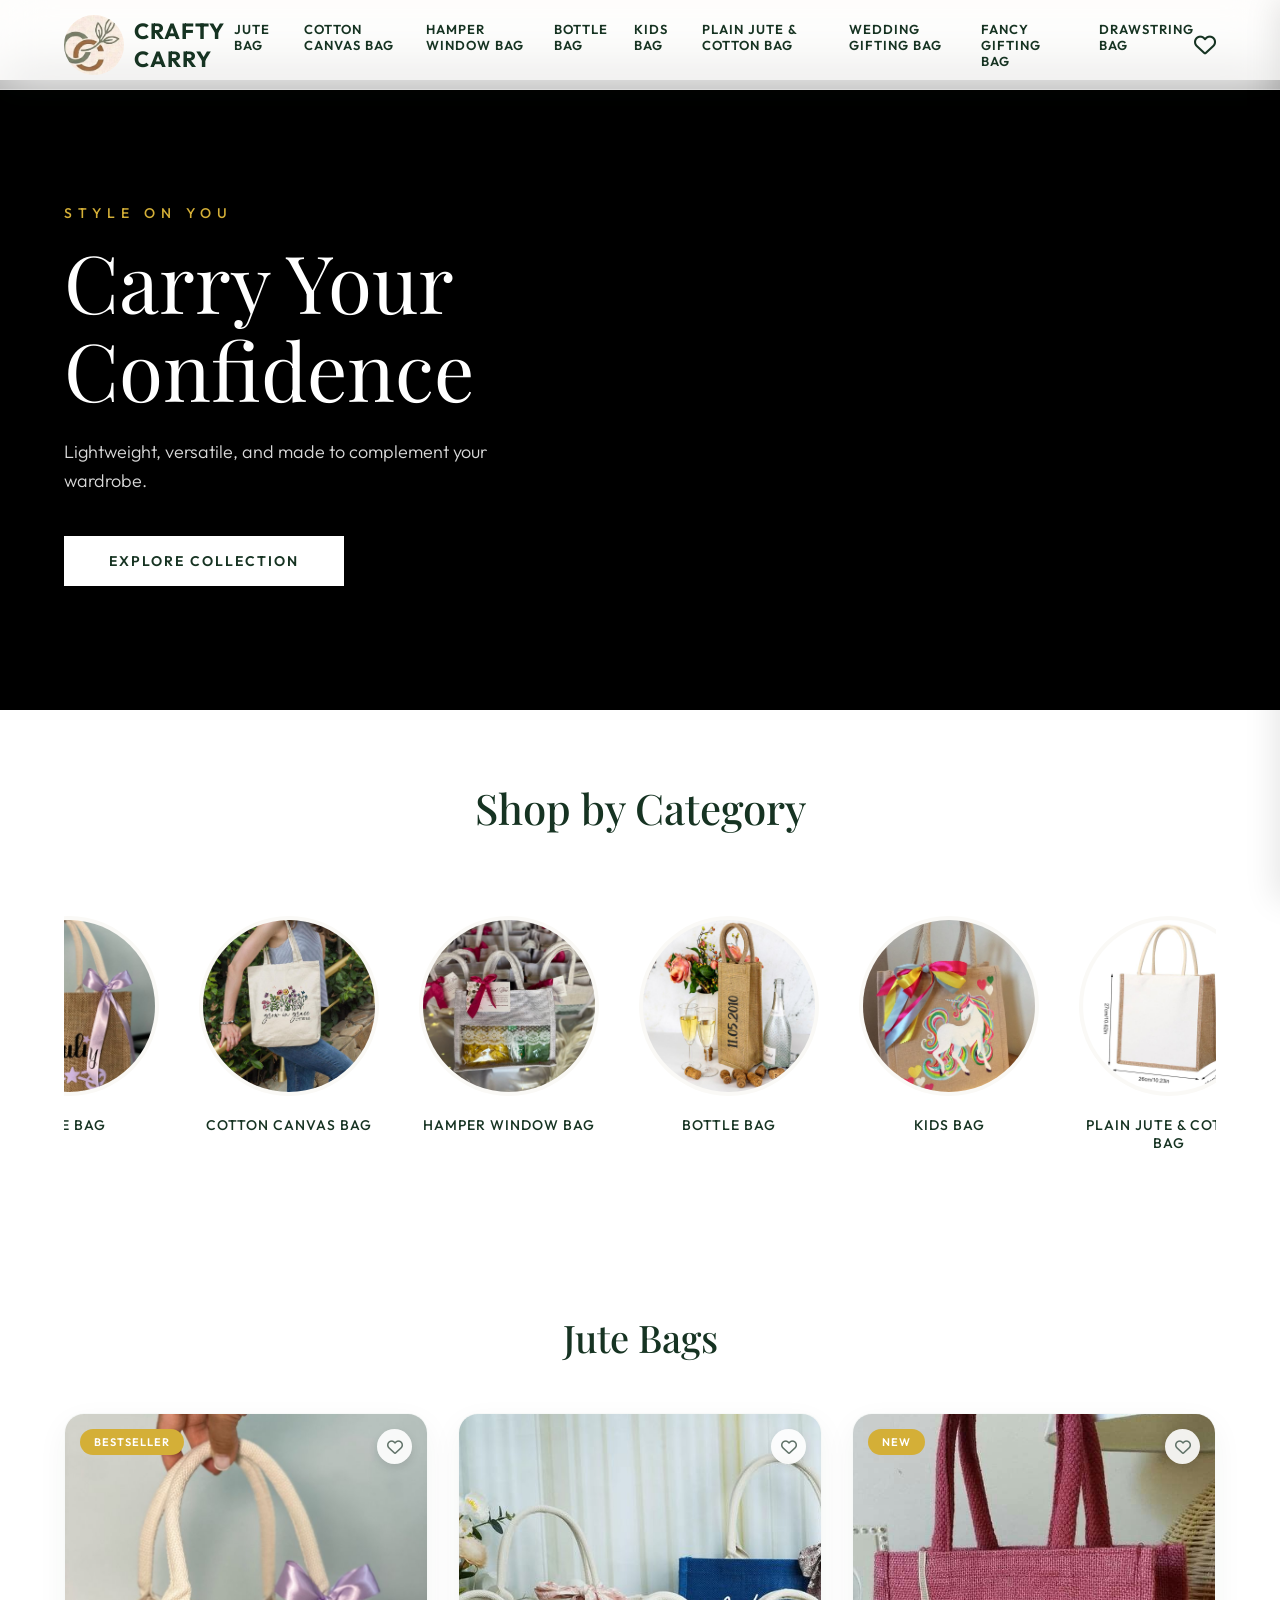
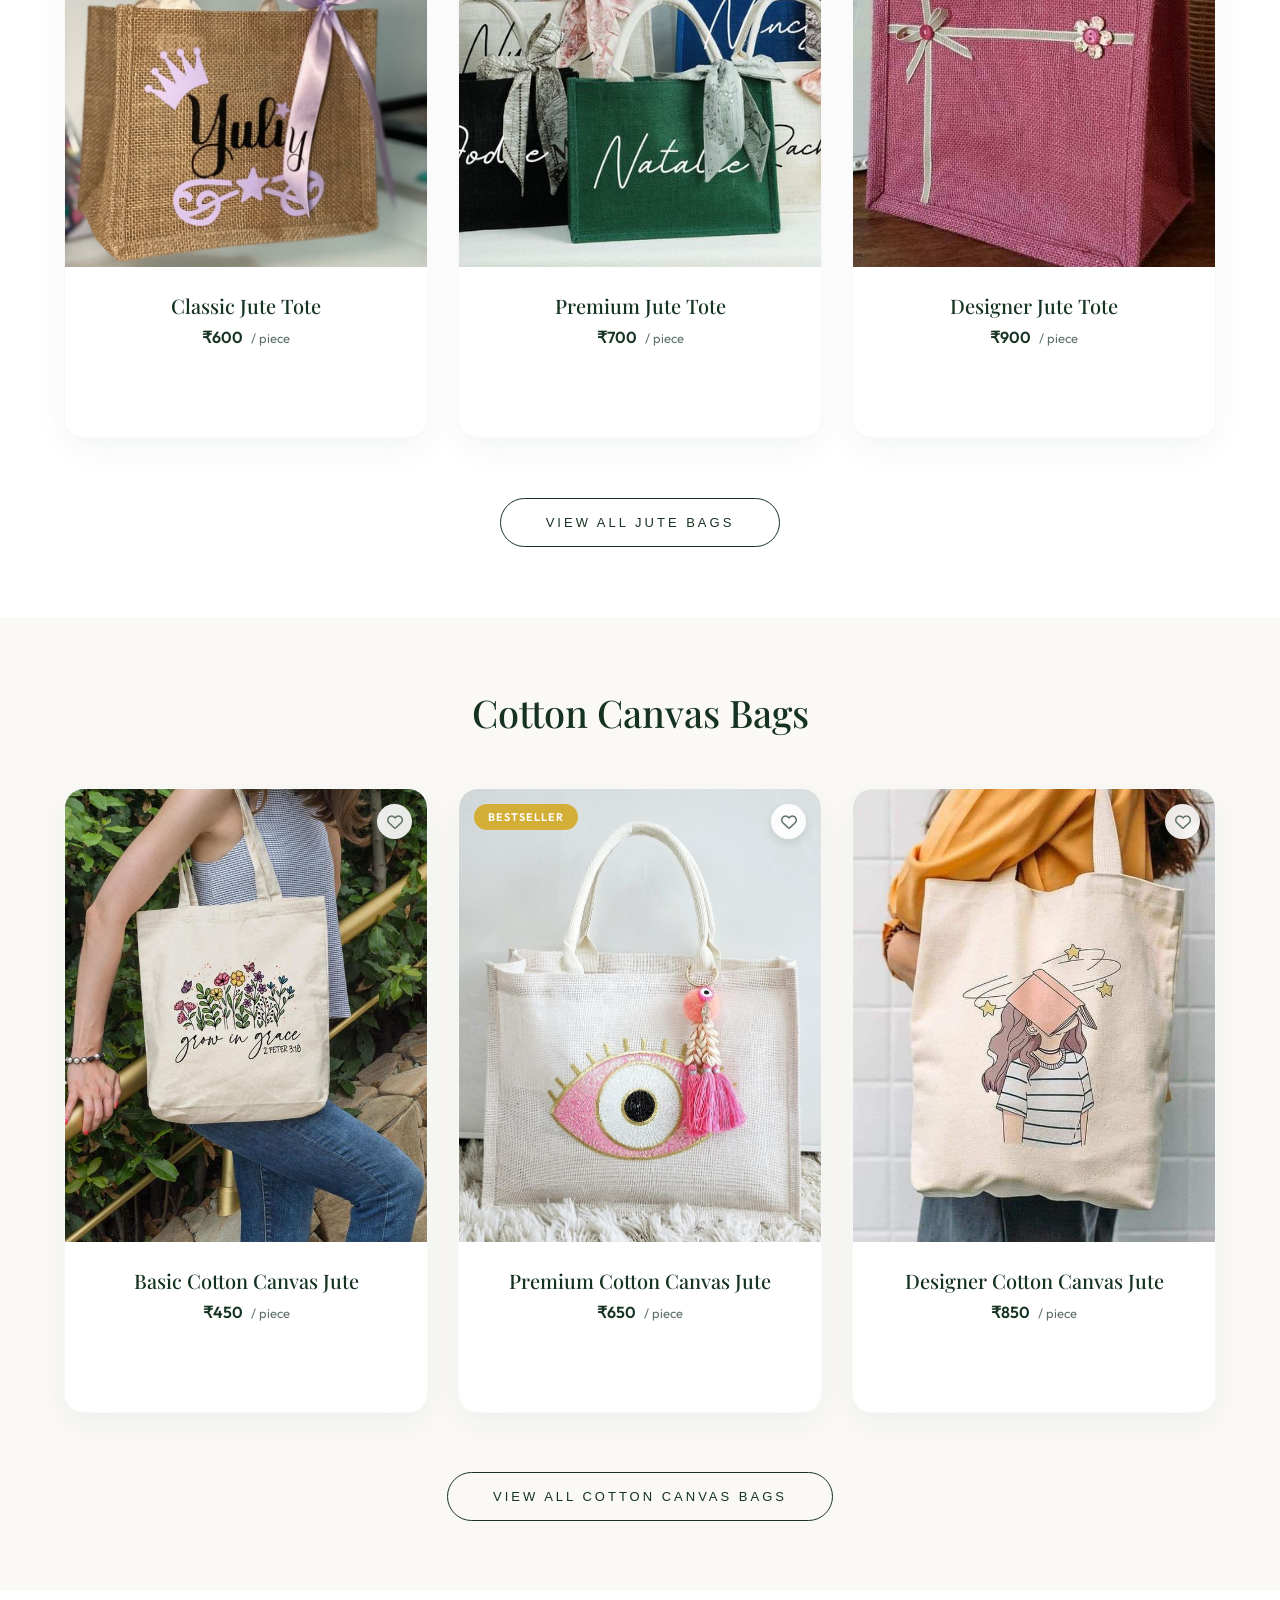
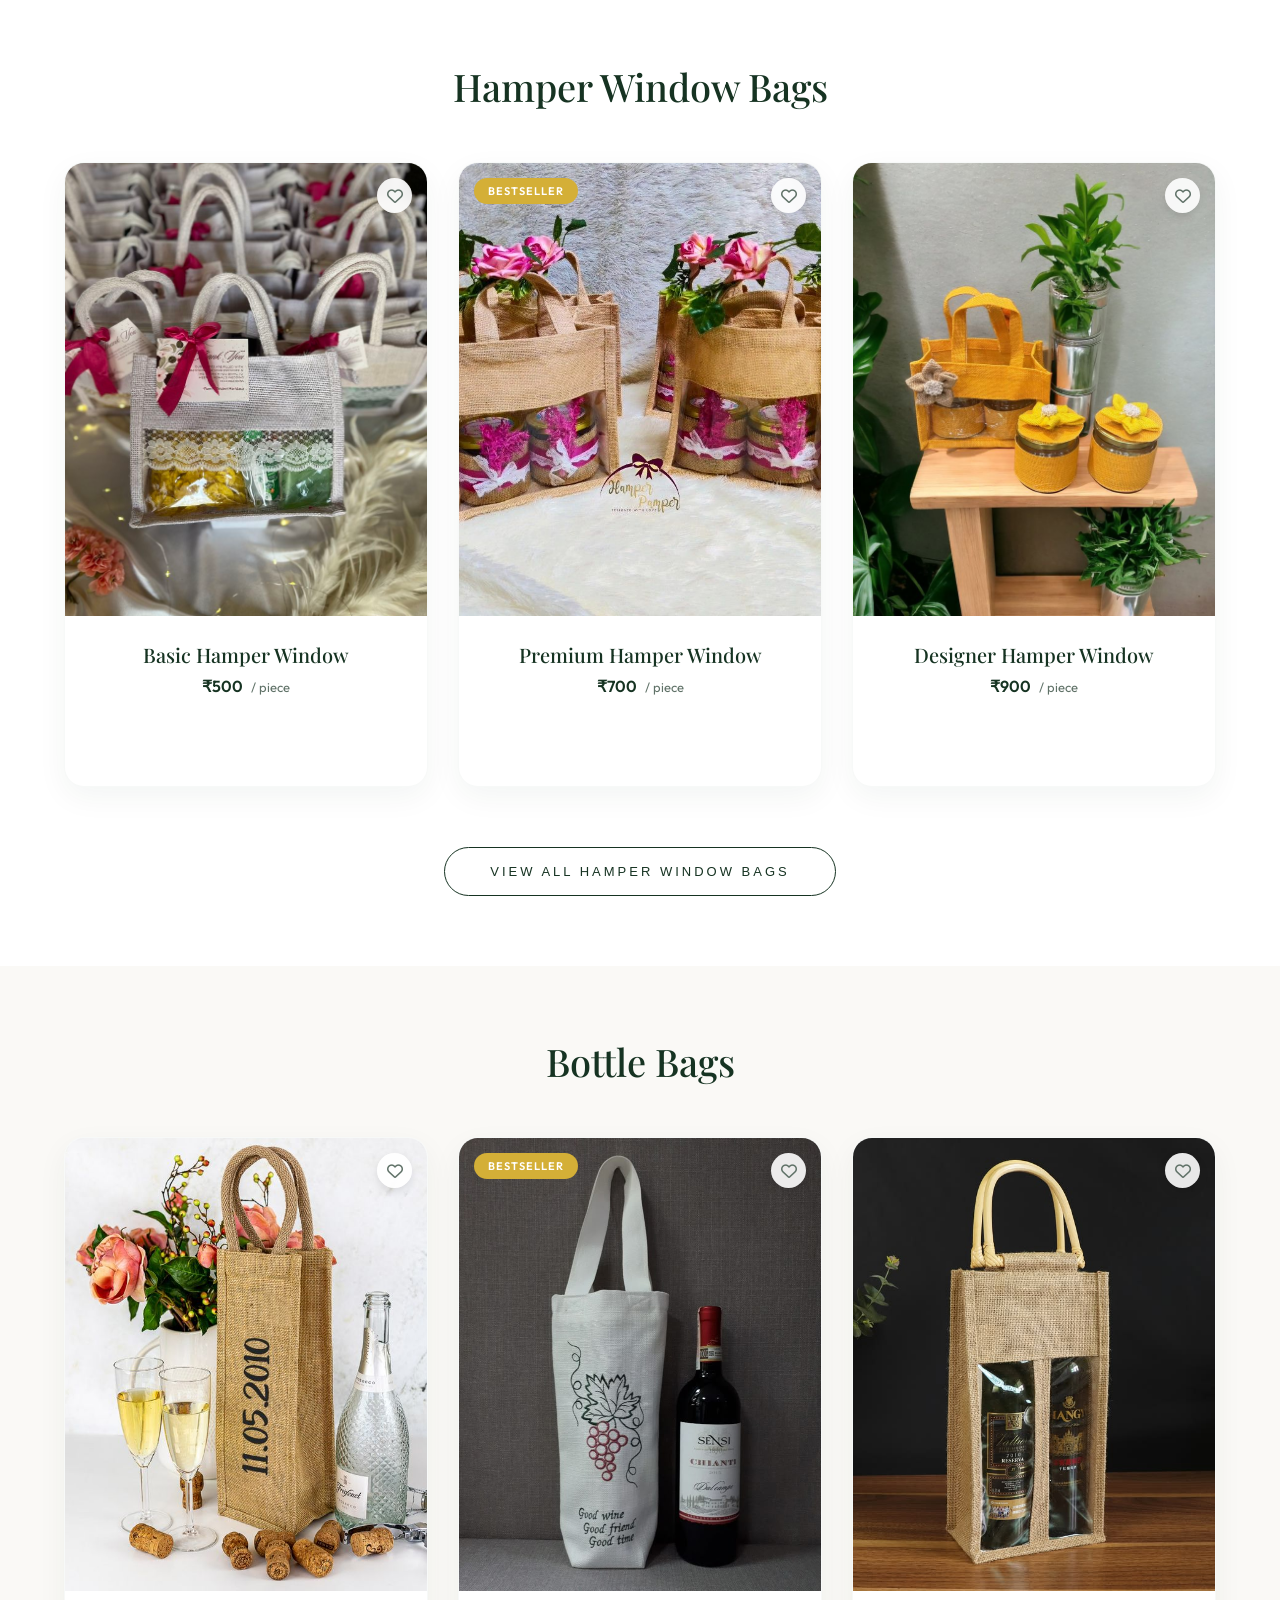
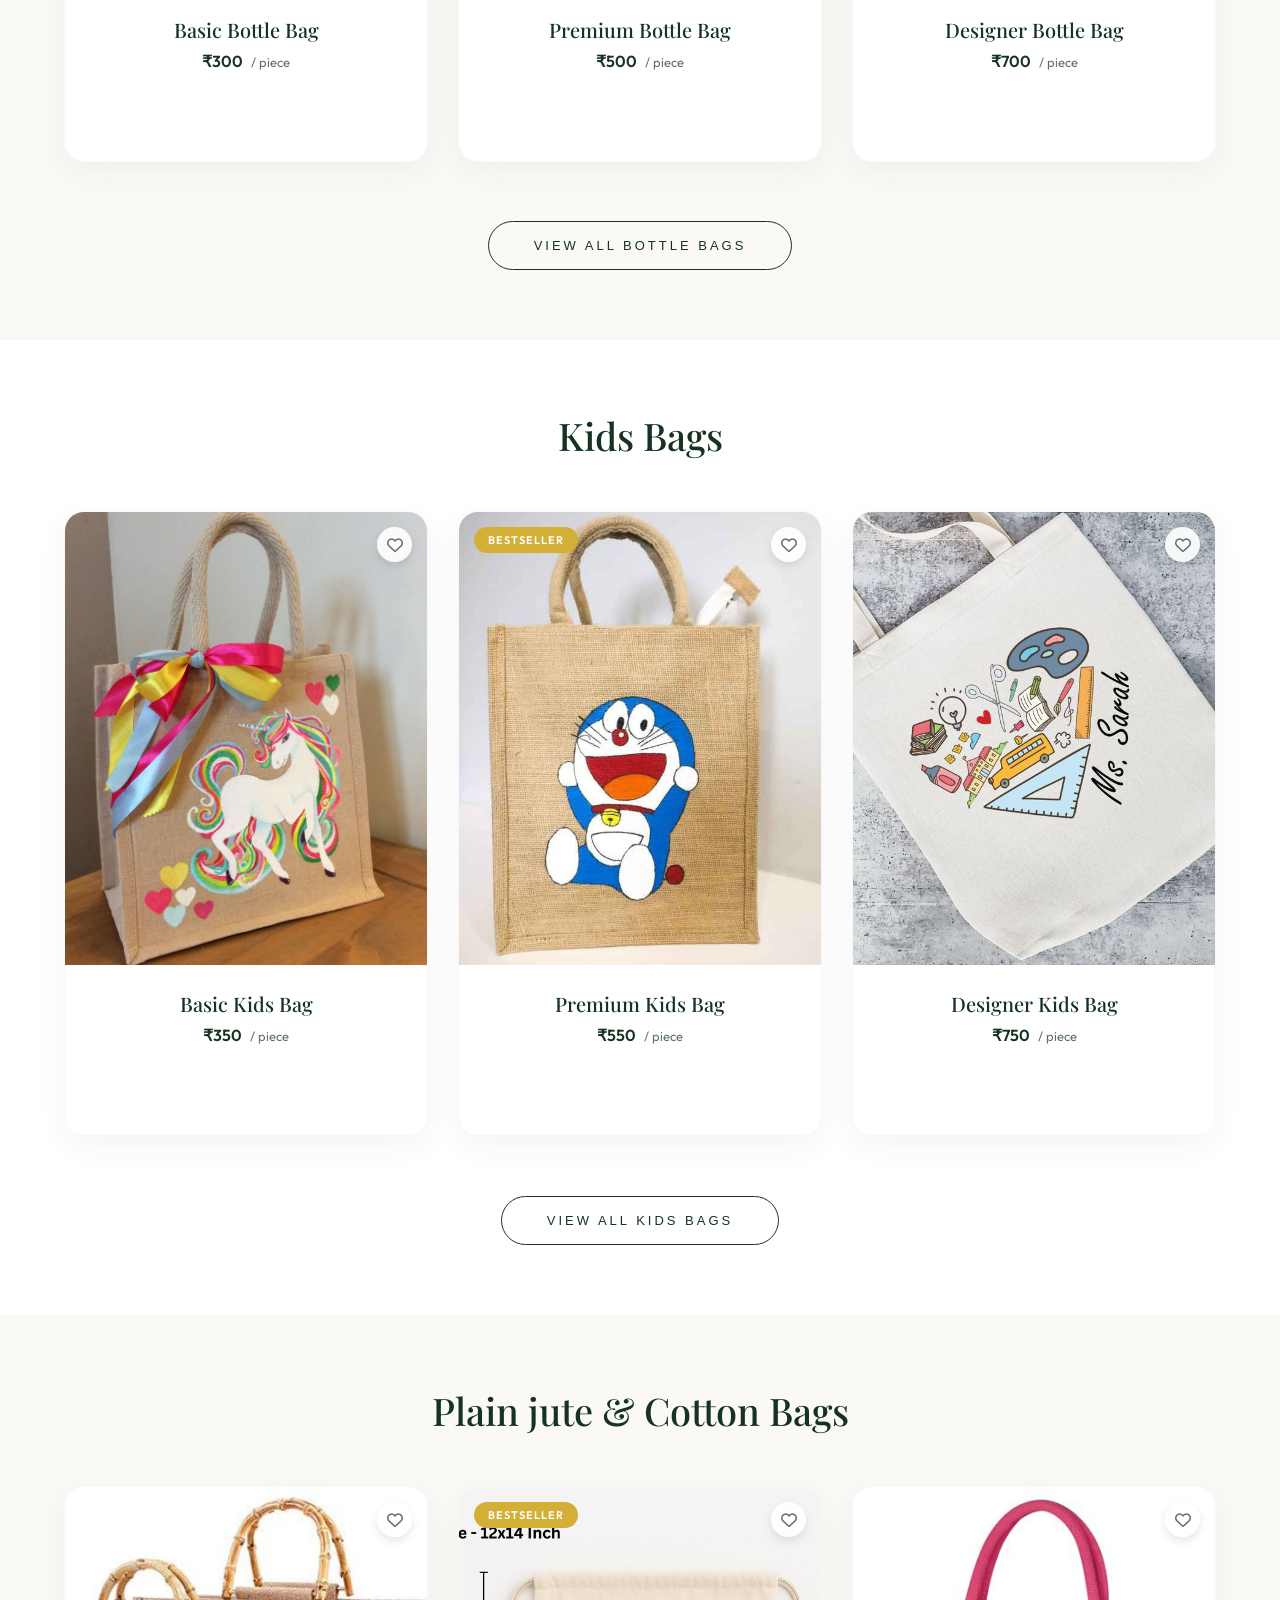
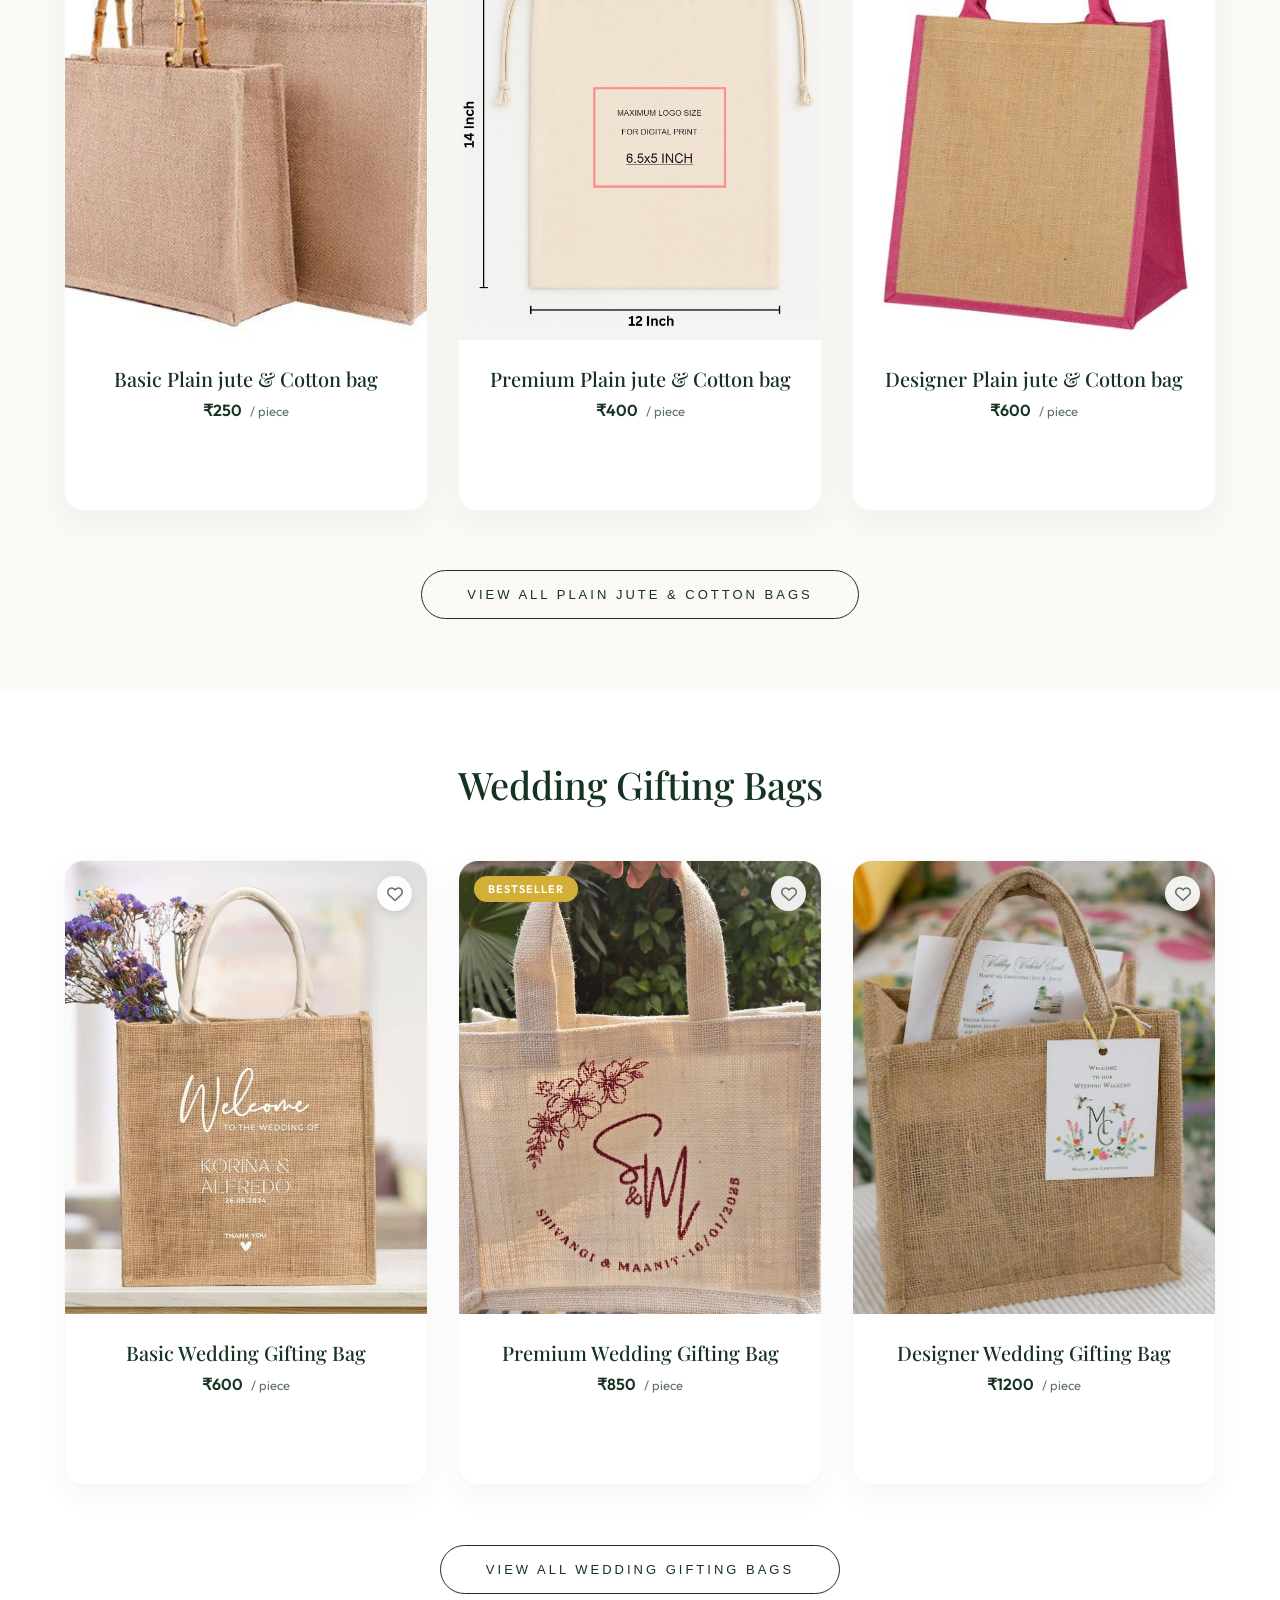
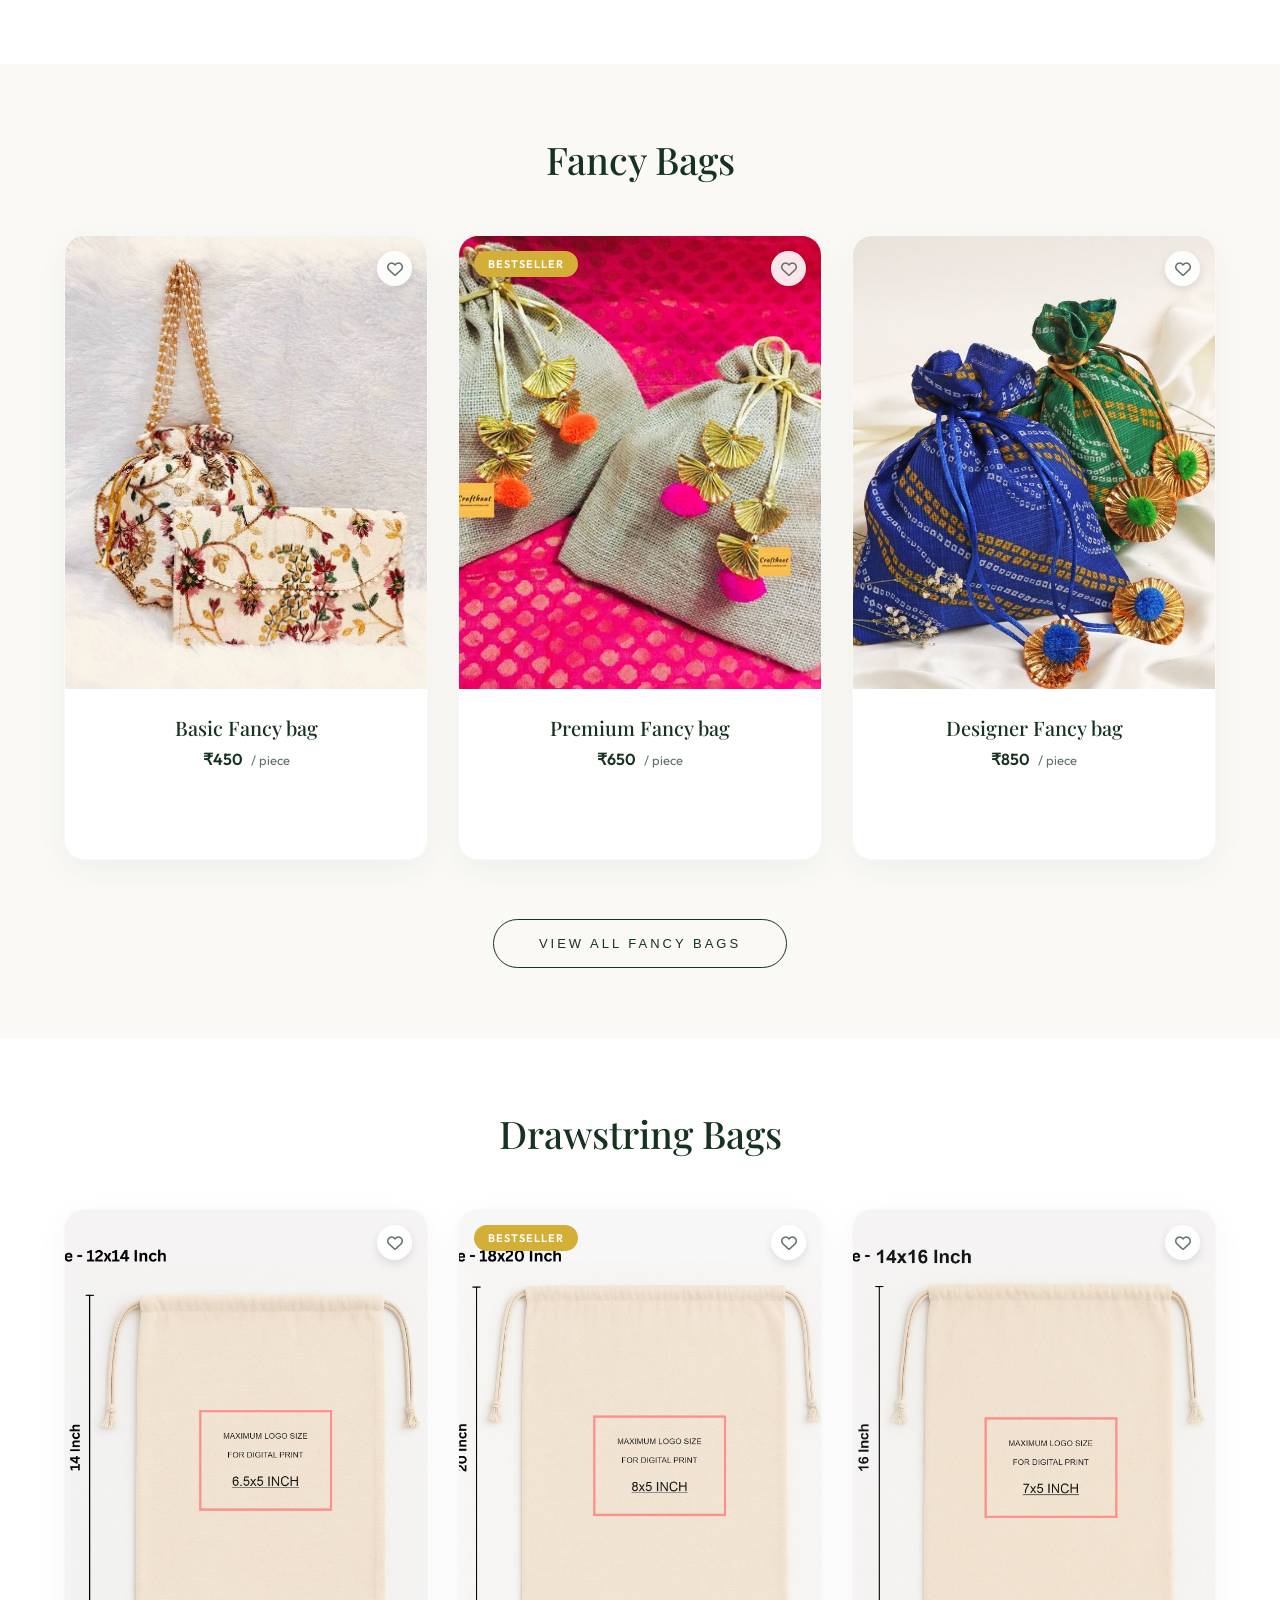
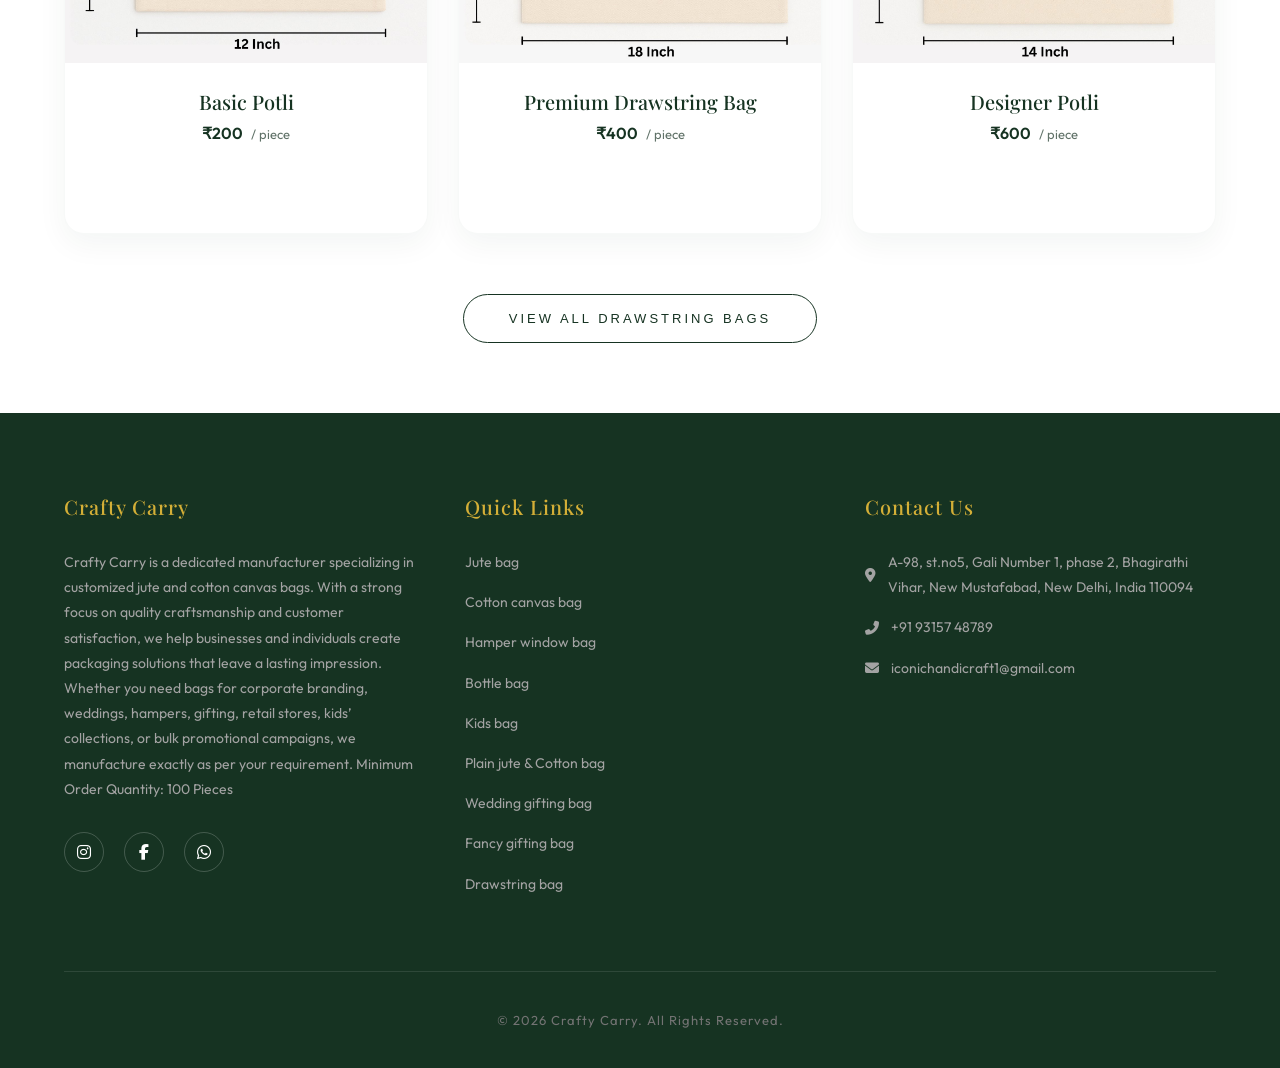
==== Suf/crafty/index.html @ 853dc795 "done12" ====
<!DOCTYPE html>
<html lang="en">
<head>
<meta charset="UTF-8">
<meta name="viewport" content="width=device-width, initial-scale=1.0">
<title>Crafty Carry - Premium Handcrafted Bags</title>
<link rel="stylesheet" href="https://cdnjs.cloudflare.com/ajax/libs/font-awesome/6.4.0/css/all.min.css">
<link rel="stylesheet" href="style.css?v=10">
<style>
/* GUARANTEED MOBILE SLIDER LAYOUT */
@media (max-width: 768px) {
  .category .products {
    display: flex !important;
    flex-direction: row !important;
    overflow-x: auto !important;
    overflow-y: hidden !important;
    scroll-snap-type: x mandatory !important;
    flex-wrap: nowrap !important;
    gap: 15px !important;
    padding-bottom: 20px !important;
  }
  .category .card {
    min-width: 180px !important;
    max-width: 180px !important;
    width: 180px !important;
    scroll-snap-align: start !important;
    flex-shrink: 0 !important;
    display: flex !important;
    flex-direction: column !important;
    background: #fff !important;
    border: 1px solid #e1e8e4 !important;
  }
  .category .card .img-wrapper {
    width: 100% !important;
    height: 180px !important;
    min-height: 180px !important;
    aspect-ratio: 1 / 1 !important;
    overflow: hidden !important;
    background: #f7f9f8 !important;
  }
  .category .card img {
    width: 100% !important;
    height: 100% !important;
    object-fit: cover !important;
    display: block !important;
  }
  .category .card-content {
    padding: 12px 10px !important;
    flex-grow: 1 !important;
    display: flex !important;
    flex-direction: column !important;
    justify-content: space-between !important;
  }
  .category .card h3 {
    font-size: 13px !important;
    line-height: 1.2 !important;
    white-space: nowrap !important;
    overflow: hidden !important;
    text-overflow: ellipsis !important;
    margin-bottom: 8px !important;
    color: #1a3c28 !important;
  }
  .category .card .price {
    font-size: 13px !important;
    margin-bottom: 12px !important;
    color: #1a3c28 !important;
  }
  .category .card button {
    padding: 8px 0 !important;
    font-size: 11px !important;
    background: #f7f9f8 !important;
    color: #1a3c28 !important;
    border: none !important;
    width: 100% !important;
  }
}
</style>
</head>

<body>

<!-- LOADER -->
<div id="loader">
  <h1>Welcome to Crafty Carry</h1>
</div>
<script>
  if (sessionStorage.getItem('loaderSeen')) {
    document.getElementById('loader').style.display = 'none';
  } else {
    sessionStorage.setItem('loaderSeen', 'true');
  }
</script>

<!-- HEADER -->
<header>
  <a href="#" class="logo">
    <img src="logo/lo.png" alt="Crafty Carry Logo"> Crafty Carry
  </a>

  <nav id="nav-menu">
    <a href="#jute-tote">Jute bag</a>
    <a href="#cotton-canvas-jute">Cotton canvas bag</a>
    <a href="#hamper-window">Hamper window bag</a>
    <a href="#bottle-bag">Bottle bag</a>
    <a href="#kids-bag">Kids bag</a>
    <a href="#plain-bag">Plain jute & Cotton bag</a>
    <a href="#wedding-gifting">Wedding gifting bag</a>
    <a href="#birthday-gifting">Fancy gifting bag</a>
    <a href="#potli-drawstring">Drawstring bag</a>
  </nav>

  <div class="header-actions">
    <a class="wishlist-icon-btn" onclick="toggleWishlistDrawer()">
      <i class="far fa-heart"></i>
      <div class="wishlist-badge" id="wishlist-badge">0</div>
    </a>
    <div class="menu-toggle" id="mobile-menu">
      <i class="fas fa-bars"></i>
    </div>
  </div>
</header>

<!-- HERO -->
<section class="hero">
  <video autoplay muted loop playsinline>
    <source src="videos/intro.mp4" type="video/mp4">
  </video>

  <div class="overlay">
    <h2>STYLE ON YOU</h2>
    <h1>Carry Your<br>Confidence</h1>
    <p>Lightweight, versatile, and made to complement your wardrobe.</p>
    <a href="#jute-tote" class="btn-shop">Explore Collection</a>
  </div>
</section>

<!-- COLLECTION SLIDER -->
<section class="collections">
  <h2>Shop by Category</h2>

  <div class="slider-container" id="slider">
        <div class="slide-track" id="track">
      <a href="#jute-tote" class="item-link">
        <div class="item">
          <div class="item-img-wrapper">
            <img src="jute bags/100.jpg" alt="Jute bag" onerror="this.src='images/1.jpg'">
          </div>
          <p>Jute bag</p>
        </div>
      </a>
      
      <a href="#cotton-canvas-jute" class="item-link">
        <div class="item">
          <div class="item-img-wrapper">
            <img src="cotton tote bags/201.jpg" alt="Cotton canvas bag" onerror="this.src='images/1.jpg'">
          </div>
          <p>Cotton canvas bag</p>
        </div>
      </a>

      <a href="#hamper-window" class="item-link">
        <div class="item">
          <div class="item-img-wrapper">
            <img src="window hammer bag/301.jpg" alt="Hamper window bag" onerror="this.src='images/1.jpg'">
          </div>
          <p>Hamper window bag</p>
        </div>
      </a>

      <a href="#bottle-bag" class="item-link">
        <div class="item">
          <div class="item-img-wrapper">
            <img src="bottle bag/401.jpg" alt="Bottle bag" onerror="this.src='images/1.jpg'">
          </div>
          <p>Bottle bag</p>
        </div>
      </a>

      <a href="#kids-bag" class="item-link">
        <div class="item">
          <div class="item-img-wrapper">
            <img src="kids bag/501.jpg" alt="Kids bag" onerror="this.src='images/1.jpg'">
          </div>
          <p>Kids bag</p>
        </div>
      </a>

      <a href="#plain-bag" class="item-link">
        <div class="item">
          <div class="item-img-wrapper">
            <img src="plain bag/601.jpg" alt="Plain jute & Cotton bag" onerror="this.src='images/1.jpg'">
          </div>
          <p>Plain jute & Cotton bag</p>
        </div>
      </a>

      <a href="#wedding-gifting" class="item-link">
        <div class="item">
          <div class="item-img-wrapper">
            <img src="wedding bag/701.jpg" alt="Wedding gifting bag" onerror="this.src='images/1.jpg'">
          </div>
          <p>Wedding gifting bag</p>
        </div>
      </a>

      <a href="#birthday-gifting" class="item-link">
        <div class="item">
          <div class="item-img-wrapper">
            <img src="birthday gifting/801.jpg" alt="Fancy gifting bag" onerror="this.src='images/1.jpg'">
          </div>
          <p>Fancy gifting bag</p>
        </div>
      </a>

      <a href="#potli-drawstring" class="item-link">
        <div class="item">
          <div class="item-img-wrapper">
            <img src="Potli and drawstring bag/901.jpg" alt="Drawstring bag" onerror="this.src='images/1.jpg'">
          </div>
          <p>Drawstring bag</p>
        </div>
      </a>
    </div>
  </div>
</section>

<!-- JUTE TOTE -->
<section id="jute-tote" class="category">
  <h2>Jute Bags</h2>
  <div class="products">
    <div class="card" onclick="openProduct('Classic Jute Tote', 'jute bags/100.jpg', '600')">
      <div class="card-badge">Bestseller</div>
      <div class="img-wrapper">
        <img src="jute bags/100.jpg" alt="Classic Jute Tote" onerror="this.src='images/1.jpg'">
      </div>
      <div class="card-content">
        <h3>Classic Jute Tote</h3>
        <p class="price">₹600 <span>/ piece</span></p>
        <button>View Details</button>
      </div>
    </div>
    <div class="card" onclick="openProduct('Premium Jute Tote', 'jute bags/101.jpg', '700')">
      <div class="img-wrapper">
        <img src="jute bags/101.jpg" alt="Premium Jute Tote" onerror="this.src='images/1.jpg'">
      </div>
      <div class="card-content">
        <h3>Premium Jute Tote</h3>
        <p class="price">₹700 <span>/ piece</span></p>
        <button>View Details</button>
      </div>
    </div>
    <div class="card" onclick="openProduct('Designer Jute Tote', 'jute bags/102.jpg', '900')">
      <div class="card-badge">New</div>
      <div class="img-wrapper">
        <img src="jute bags/102.jpg" alt="Designer Jute Tote" onerror="this.src='images/1.jpg'">
      </div>
      <div class="card-content">
        <h3>Designer Jute Tote</h3>
        <p class="price">₹900 <span>/ piece</span></p>
        <button>View Details</button>
      </div>
    </div>
  </div>
  <div class="view-all">
    <button onclick="viewAll('juteTote')">VIEW ALL JUTE BAGS</button>
  </div>
</section>

<!-- COTTON CANVAS JUTE -->
<section id="cotton-canvas-jute" class="category">
  <h2>Cotton Canvas Bags</h2>
  <div class="products">
    <div class="card" onclick="openProduct('Basic Cotton Canvas Jute', 'cotton tote bags/201.jpg', '450')">
      <div class="img-wrapper">
        <img src="cotton tote bags/201.jpg" alt="Basic Cotton Canvas Jute" onerror="this.src='images/1.jpg'">
      </div>
      <div class="card-content">
        <h3>Basic Cotton Canvas Jute</h3>
        <p class="price">₹450 <span>/ piece</span></p>
        <button>View Details</button>
      </div>
    </div>
    <div class="card" onclick="openProduct('Premium Cotton Canvas Jute', 'cotton tote bags/202.jpg', '650')">
      <div class="card-badge">Bestseller</div>
      <div class="img-wrapper">
        <img src="cotton tote bags/202.jpg" alt="Premium Cotton Canvas Jute" onerror="this.src='cotton tote bags/201.jpg'">
      </div>
      <div class="card-content">
        <h3>Premium Cotton Canvas Jute</h3>
        <p class="price">₹650 <span>/ piece</span></p>
        <button>View Details</button>
      </div>
    </div>
    <div class="card" onclick="openProduct('Designer Cotton Canvas Jute', 'cotton tote bags/203.jpg', '850')">
      <div class="img-wrapper">
        <img src="cotton tote bags/203.jpg" alt="Designer Cotton Canvas Jute" onerror="this.src='images/1.jpg'">
      </div>
      <div class="card-content">
        <h3>Designer Cotton Canvas Jute</h3>
        <p class="price">₹850 <span>/ piece</span></p>
        <button>View Details</button>
      </div>
    </div>
  </div>
  <div class="view-all">
    <button onclick="viewAll('cottonCanvasJute')">VIEW ALL COTTON CANVAS BAGS</button>
  </div>
</section>

<!-- HAMPER WINDOW -->
<section id="hamper-window" class="category">
  <h2>Hamper Window Bags</h2>
  <div class="products">
    <div class="card" onclick="openProduct('Basic Hamper Window', 'window hammer bag/301.jpg', '500')">
      <div class="img-wrapper">
        <img src="window hammer bag/301.jpg"Basic Hamper Window" onerror="this.src='images/1.jpg'">
      </div>
      <div class="card-content">
        <h3>Basic Hamper Window</h3>
        <p class="price">₹500 <span>/ piece</span></p>
        <button>View Details</button>
      </div>
    </div>
    <div class="card" onclick="openProduct('Premium Hamper Window', 'window hammer bag/302.jpg', '700')">
      <div class="card-badge">Bestseller</div>
      <div class="img-wrapper">
        <img src="window hammer bag/302.jpg" alt="Premium Hamper Window" onerror="this.src='images/1.jpg'">
      </div>
      <div class="card-content">
        <h3>Premium Hamper Window</h3>
        <p class="price">₹700 <span>/ piece</span></p>
        <button>View Details</button>
      </div>
    </div>
    <div class="card" onclick="openProduct('Designer Hamper Window', 'window hammer bag/303.jpg', '900')">
      <div class="img-wrapper">
        <img src="window hammer bag/303.jpg"alt="Designer Hamper Window" onerror="this.src='images/1.jpg'">
      </div>
      <div class="card-content">
        <h3>Designer Hamper Window</h3>
        <p class="price">₹900 <span>/ piece</span></p>
        <button>View Details</button>
      </div>
    </div>
  </div>
  <div class="view-all">
    <button onclick="viewAll('hamperWindow')">VIEW ALL HAMPER WINDOW BAGS</button>
  </div>
</section>

<!-- BOTTLE BAG -->
<section id="bottle-bag" class="category">
  <h2>Bottle Bags</h2>
  <div class="products">
    <div class="card" onclick="openProduct('Basic Bottle Bag', 'bottle bag/401.jpg', '300')">
      <div class="img-wrapper">
        <img src="bottle bag/401.jpg" alt="Basic Bottle Bag" onerror="this.src='images/1.jpg'">
      </div>
      <div class="card-content">
        <h3>Basic Bottle Bag</h3>
        <p class="price">₹300 <span>/ piece</span></p>
        <button>View Details</button>
      </div>
    </div>
    <div class="card" onclick="openProduct('Premium Bottle Bag', 'bottle bag/402.jpg', '500')">
      <div class="card-badge">Bestseller</div>
      <div class="img-wrapper">
        <img src="bottle bag/402.jpg" alt="Premium Bottle Bag" onerror="this.src='images/1.jpg'">
      </div>
      <div class="card-content">
        <h3>Premium Bottle Bag</h3>
        <p class="price">₹500 <span>/ piece</span></p>
        <button>View Details</button>
      </div>
    </div>
    <div class="card" onclick="openProduct('Designer Bottle Bag', 'bottle bag/403.jpg', '700')">
      <div class="img-wrapper">
        <img src="bottle bag/403.jpg" alt="Designer Bottle Bag" onerror="this.src='images/1.jpg'">
      </div>
      <div class="card-content">
        <h3>Designer Bottle Bag</h3>
        <p class="price">₹700 <span>/ piece</span></p>
        <button>View Details</button>
      </div>
    </div>
  </div>
  <div class="view-all">
    <button onclick="viewAll('bottleBag')">VIEW ALL BOTTLE BAGS</button>
  </div>
</section>

<!-- KIDS BAG -->
<section id="kids-bag" class="category">
  <h2>Kids Bags</h2>
  <div class="products">
    <div class="card" onclick="openProduct('Basic Kids Bag', 'kids bag/501.jpg', '350')">
      <div class="img-wrapper">
        <img src="kids bag/501.jpg" alt="Basic Kids Bag" onerror="this.src='images/1.jpg'">
      </div>
      <div class="card-content">
        <h3>Basic Kids Bag</h3>
        <p class="price">₹350 <span>/ piece</span></p>
        <button>View Details</button>
      </div>
    </div>
    <div class="card" onclick="openProduct('Premium Kids Bag', 'kids bag/502.jpg', '550')">
      <div class="card-badge">Bestseller</div>
      <div class="img-wrapper">
        <img src="kids bag/502.jpg" alt="Premium Kids Bag" onerror="this.src='images/1.jpg'">
      </div>
      <div class="card-content">
        <h3>Premium Kids Bag</h3>
        <p class="price">₹550 <span>/ piece</span></p>
        <button>View Details</button>
      </div>
    </div>
    <div class="card" onclick="openProduct('Designer Kids Bag', 'kids bag/503.jpg', '750')">
      <div class="img-wrapper">
        <img src="kids bag/503.jpg" alt="Designer Kids Bag" onerror="this.src='images/1.jpg'">
      </div>
      <div class="card-content">
        <h3>Designer Kids Bag</h3>
        <p class="price">₹750 <span>/ piece</span></p>
        <button>View Details</button>
      </div>
    </div>
  </div>
  <div class="view-all">
    <button onclick="viewAll('kidsBag')">VIEW ALL KIDS BAGS</button>
  </div>
</section>

<!-- PLAIN BAG -->
<section id="plain-bag" class="category">
  <h2>Plain jute & Cotton Bags</h2>
  <div class="products">
    <div class="card" onclick="openProduct('Basic Plain jute & Cotton bag', 'Plain jute & Cotton bag/606.jpg', '250')">
      <div class="img-wrapper">
        <img src="plain bag/606.jpg" alt="Basic Plain jute & Cotton bag" onerror="this.src='images/1.jpg'">
      </div>
      <div class="card-content">
        <h3>Basic Plain jute & Cotton bag</h3>
        <p class="price">₹250 <span>/ piece</span></p>
        <button>View Details</button>
      </div>
    </div>
    <div class="card" onclick="openProduct('Premium Plain jute & Cotton bag', 'Potli and drawstring bag/901.jpg', '400')">
      <div class="card-badge">Bestseller</div>
      <div class="img-wrapper">
        <img src="Potli and drawstring bag/901.jpg" alt="Premium Plain jute & Cotton bag" onerror="this.src='images/1.jpg'">
      </div>
      <div class="card-content">
        <h3>Premium Plain jute & Cotton bag</h3>
        <p class="price">₹400 <span>/ piece</span></p>
        <button>View Details</button>
      </div>
    </div>
    <div class="card" onclick="openProduct('Designer Plain jute & Cotton bag', 'Plain jute & Cotton bag/603.jpg', '600')">
      <div class="img-wrapper">
        <img src="plain bag/603.jpg" alt="Designer Plain jute & Cotton bag" onerror="this.src='images/1.jpg'">
      </div>
      <div class="card-content">
        <h3>Designer Plain jute & Cotton bag</h3>
        <p class="price">₹600 <span>/ piece</span></p>
        <button>View Details</button>
      </div>
    </div>
  </div>
  <div class="view-all">
    <button onclick="viewAll('plainBag')">VIEW ALL PLAIN JUTE & COTTON BAGS</button>
  </div>
</section>

<!-- WEDDING GIFTING BAG -->
<section id="wedding-gifting" class="category">
  <h2>Wedding Gifting Bags</h2>
  <div class="products">
    <div class="card" onclick="openProduct('Basic Wedding Gifting Bag', 'wedding gift/701.jpg', '600')">
      <div class="img-wrapper">
        <img src="wedding bag/701.jpg" alt="Basic Wedding Gifting Bag" onerror="this.src='images/1.jpg'">
      </div>
      <div class="card-content">
        <h3>Basic Wedding Gifting Bag</h3>
        <p class="price">₹600 <span>/ piece</span></p>
        <button>View Details</button>
      </div>
    </div>
    <div class="card" onclick="openProduct('Premium Wedding Gifting Bag', 'wedding bag/702.jpg', '850')">
      <div class="card-badge">Bestseller</div>
      <div class="img-wrapper">
        <img src="wedding bag/702.jpg" alt="Premium Wedding Gifting Bag" onerror="this.src='images/1.jpg'">
      </div>
      <div class="card-content">
        <h3>Premium Wedding Gifting Bag</h3>
        <p class="price">₹850 <span>/ piece</span></p>
        <button>View Details</button>
      </div>
    </div>
    <div class="card" onclick="openProduct('Designer Wedding Gifting Bag', 'wedding bag/703.jpg', '1200')">
      <div class="img-wrapper">
        <img src="wedding bag/703.jpg" alt="Designer Wedding Gifting Bag" onerror="this.src='images/1.jpg'">
      </div>
      <div class="card-content">
        <h3>Designer Wedding Gifting Bag</h3>
        <p class="price">₹1200 <span>/ piece</span></p>
        <button>View Details</button>
      </div>
    </div>
  </div>
  <div class="view-all">
    <button onclick="viewAll('weddingGifting')">VIEW ALL WEDDING GIFTING BAGS</button>
  </div>
</section>

<!-- BIRTHDAY GIFTING BAG -->
<section id="birthday-gifting" class="category">
  <h2>Fancy Bags</h2>
  <div class="products">
    <div class="card" onclick="openProduct('Basic Fancy gifting bag', 'birthday gifting/801.jpg', '450')">
      <div class="img-wrapper">
        <img src="birthday gifting/801.jpg" alt="Basic Fancy bag" onerror="this.src='images/1.jpg'">
      </div>
      <div class="card-content">
        <h3>Basic Fancy bag</h3>
        <p class="price">₹450 <span>/ piece</span></p>
        <button>View Details</button>
      </div>
    </div>
    <div class="card" onclick="openProduct('Premium Fancy gifting bag', 'birthday gifting/802.jpg', '650')">
      <div class="card-badge">Bestseller</div>
      <div class="img-wrapper">
        <img src="birthday gifting/802.jpg" alt="Premium Fancy bag" onerror="this.src='images/1.jpg'">
      </div>
      <div class="card-content">
        <h3>Premium Fancy bag</h3>
        <p class="price">₹650 <span>/ piece</span></p>
        <button>View Details</button>
      </div>
    </div>
    <div class="card" onclick="openProduct('Designer Fancy gifting bag', 'birthday gifting/803.jpg', '850')">
      <div class="img-wrapper">
        <img src="birthday gifting/803.jpg" alt="Designer Fancy bag" onerror="this.src='images/1.jpg'">
      </div>
      <div class="card-content">
        <h3>Designer Fancy bag</h3>
        <p class="price">₹850 <span>/ piece</span></p>
        <button>View Details</button>
      </div>
    </div>
  </div>
  <div class="view-all">
    <button onclick="viewAll('birthdayGifting')">VIEW ALL FANCY BAGS</button>
  </div>
</section>

<!-- POTLI AND DRAWSTRING BAG -->
<section id="potli-drawstring" class="category">
  <h2>Drawstring Bags</h2>
  <div class="products">
    <div class="card" onclick="openProduct('Basic Potli', 'Potli and drawstring bag/901.jpg', '200')">
      <div class="img-wrapper">
        <img src="Potli and drawstring bag/901.jpg" alt="Basic Potli" onerror="this.src='images/1.jpg'">
      </div>
      <div class="card-content">
        <h3>Basic Potli</h3>
        <p class="price">₹200 <span>/ piece</span></p>
        <button>View Details</button>
      </div>
    </div>
    <div class="card" onclick="openProduct('Premium Drawstring Bag', 'Potli and drawstring bag/902.jpg', '400')">
      <div class="card-badge">Bestseller</div>
      <div class="img-wrapper">
        <img src="Potli and drawstring bag/902.jpg" alt="Premium Drawstring Bag" onerror="this.src='images/1.jpg'">
      </div>
      <div class="card-content">
        <h3>Premium Drawstring Bag</h3>
        <p class="price">₹400 <span>/ piece</span></p>
        <button>View Details</button>
      </div>
    </div>
    <div class="card" onclick="openProduct('Designer Potli', 'Potli and drawstring bag/903.jpg', '600')">
      <div class="img-wrapper">
        <img src="Potli and drawstring bag/903.jpg" alt="Designer Potli" onerror="this.src='images/1.jpg'">
      </div>
      <div class="card-content">
        <h3>Designer Potli</h3>
        <p class="price">₹600 <span>/ piece</span></p>
        <button>View Details</button>
      </div>
    </div>
  </div>
  <div class="view-all">
    <button onclick="viewAll('potliDrawstring')">VIEW ALL DRAWSTRING BAGS</button>
  </div>
</section>



<!-- FOOTER -->
<footer>
  <div class="footer-content">
    <div class="footer-col">
      <h4>Crafty Carry</h4>
      <p>Crafty Carry is a dedicated manufacturer specializing in customized jute and cotton canvas bags. With a strong focus on quality craftsmanship and customer satisfaction, we help businesses and individuals create packaging solutions that leave a lasting impression.

Whether you need bags for corporate branding, weddings, hampers, gifting, retail stores, kids’ collections, or bulk promotional campaigns, we manufacture exactly as per your requirement.

Minimum Order Quantity: 100 Pieces</p>
      <div class="social-links">
        <a href="#"><i class="fab fa-instagram"></i></a>
        <a href="#"><i class="fab fa-facebook-f"></i></a>
        <a href="#"><i class="fab fa-whatsapp"></i></a>
      </div>
    </div>
    <div class="footer-col">
      <h4>Quick Links</h4>
      <p><a href="#jute-tote">Jute bag</a></p>
      <p><a href="#cotton-canvas-jute">Cotton canvas bag</a></p>
      <p><a href="#hamper-window">Hamper window bag</a></p>
      <p><a href="#bottle-bag">Bottle bag</a></p>
      <p><a href="#kids-bag">Kids bag</a></p>
      <p><a href="#plain-bag">Plain jute & Cotton bag</a></p>
      <p><a href="#wedding-gifting">Wedding gifting bag</a></p>
      <p><a href="#birthday-gifting">Fancy gifting bag</a></p>
      <p><a href="#potli-drawstring">Drawstring bag</a></p>
    </div>
    <div class="footer-col">
      <h4>Contact Us</h4>
      <p><i class="fas fa-map-marker-alt"></i> A-98, st.no5, Gali Number 1, phase 2, Bhagirathi Vihar, New Mustafabad, New Delhi, India 110094</p>
      <p><i class="fas fa-phone-alt"></i> +91 93157 48789</p>
      <p><i class="fas fa-envelope"></i> iconichandicraft1@gmail.com</p>
    </div>
  </div>
  <div class="footer-bottom">
    &copy; 2026 Crafty Carry. All Rights Reserved.
  </div>
</footer>

<!-- WISHLIST DRAWER -->
<div class="wishlist-overlay" id="wishlist-overlay" onclick="toggleWishlistDrawer()"></div>
<div class="wishlist-drawer" id="wishlist-drawer">
  <div class="wishlist-header">
    <h2>Your Wishlist</h2>
    <span class="close-wishlist" onclick="toggleWishlistDrawer()">&times;</span>
  </div>
  <div class="wishlist-content" id="wishlist-content">
    <!-- Populated by JS -->
  </div>
</div>

<!-- SCRIPT -->
<script src="script.js?v=2"></script>
<script src="wishlist.js?v=6"></script>

</body>
</html>
---- Suf/crafty/style.css ----
@import url('https://fonts.googleapis.com/css2?family=Outfit:wght@300;400;500;600;700;800&family=Playfair+Display:ital,wght@0,400;0,500;0,600;0,700;1,400;1,500&display=swap');

:root {
  --primary-color: #163322; /* Deeper, richer Sap Green */
  --secondary-color: #244d36; /* Lighter Sap Green */
  --secondary-hover: #0e2115;
  --accent-color: #d4af37; /* Elegant Gold */
  --bg-color: #faf9f6; /* Premium warm off-white */
  --white: #ffffff;
  --gray-light: #e6ece8;
  --gray-text: #607268;
  --price-color: #163322;
  --transition: all 0.4s cubic-bezier(0.25, 1, 0.5, 1);
  --font-main: 'Outfit', sans-serif;
  --font-heading: 'Playfair Display', serif;
  --font-price: 'Outfit', sans-serif;
}

* {
  margin: 0;
  padding: 0;
  box-sizing: border-box;
}

html {
  scroll-behavior: smooth;
}

body {
  background: var(--bg-color);
  color: var(--primary-color);
  font-family: var(--font-main);
  overflow-x: hidden;
  -webkit-font-smoothing: antialiased;
}

/* LOADER */
#loader {
  position: fixed;
  top: 0;
  left: 0;
  width: 100%;
  height: 100vh;
  background: var(--white);
  display: flex;
  justify-content: center;
  align-items: center;
  z-index: 9999;
  animation: fadeOut 1.2s forwards 2.5s;
  background: linear-gradient(135deg, var(--white), #f0f5f2);
}

#loader h1 {
  font-weight: 300;
  font-size: 2.5rem;
  letter-spacing: 4px;
  color: var(--primary-color);
  text-transform: uppercase;
  animation: pulseLoader 1.5s infinite;
}

@keyframes fadeOut {
  to { opacity: 0; visibility: hidden; }
}

@keyframes pulseLoader {
  0%, 100% { opacity: 1; transform: scale(1); }
  50% { opacity: 0.6; transform: scale(1.02); }
}

/* HEADER */
header {
  position: fixed;
  top: 0;
  left: 0;
  width: 100%;
  height: 90px;
  background: rgba(255, 255, 255, 0.7);
  backdrop-filter: blur(25px);
  -webkit-backdrop-filter: blur(25px);
  display: flex;
  justify-content: space-between;
  align-items: center;
  padding: 0 5%;
  box-shadow: 0 4px 30px rgba(26, 60, 40, 0.08);
  border-bottom: 1px solid rgba(255, 255, 255, 0.3);
  z-index: 100;
  transition: var(--transition);
}

.logo {
  font-size: 22px;
  font-weight: 700;
  letter-spacing: 1px;
  color: var(--primary-color);
  text-transform: uppercase;
  cursor: pointer;
  text-decoration: none;
  display: flex;
  align-items: center;
  gap: 10px;
}
.logo img {
  height: 60px;
  width: 60px;
  object-fit: cover;
  border-radius: 50%;
  display: block;
}

nav {
  display: flex;
  gap: 25px;
}

nav a {
  text-decoration: none;
  color: var(--primary-color);
  font-weight: 600;
  font-size: 13px;
  text-transform: uppercase;
  letter-spacing: 1px;
  position: relative;
  transition: var(--transition);
  padding: 8px 0;
}

nav a::after {
  content: '';
  position: absolute;
  width: 0;
  height: 2px;
  bottom: 0;
  left: 50%;
  transform: translateX(-50%);
  background: linear-gradient(90deg, var(--primary-color), var(--accent-color));
  transition: width 0.4s cubic-bezier(0.25, 1, 0.5, 1);
  border-radius: 2px;
}

nav a:hover::after {
  width: 100%;
}

nav a:hover {
  color: var(--accent-color);
}

/* HERO */
.hero {
  height: 70vh;
  margin-top: 80px;
  position: relative;
  display: flex;
  align-items: center;
  justify-content: flex-start;
  overflow: hidden;
  background: #000;
}

.hero video, .hero img {
  position: absolute;
  top: 0;
  left: 0;
  width: 100%;
  height: 100%;
  object-fit: cover;
  z-index: 1;
  opacity: 0.8;
  animation: slowZoom 20s infinite alternate linear;
}

@keyframes slowZoom {
  0% { transform: scale(1); }
  100% { transform: scale(1.1); }
}

.overlay {
  text-align: left;
  color: var(--white);
  max-width: 800px;
  padding: 0 5%;
  z-index: 2;
  animation: slideUp 1s ease-out 1.5s both;
}

.overlay h2 {
  font-family: var(--font-main);
  font-size: 14px;
  letter-spacing: 6px;
  margin-bottom: 15px;
  font-weight: 500;
  text-transform: uppercase;
  color: var(--accent-color);
}

.overlay h1 {
  font-family: var(--font-heading);
  font-size: 80px;
  font-weight: 400;
  letter-spacing: 0px;
  margin-bottom: 25px;
  line-height: 1.1;
  color: var(--white);
  text-shadow: 0 4px 20px rgba(0,0,0,0.3);
}

.overlay p {
  font-size: 18px;
  font-weight: 300;
  line-height: 1.6;
  color: rgba(255, 255, 255, 0.85);
  margin-bottom: 40px;
  max-width: 500px;
}

.overlay .btn-shop {
  padding: 16px 45px;
  background: var(--white);
  color: var(--primary-color);
  font-size: 14px;
  font-weight: 600;
  text-transform: uppercase;
  letter-spacing: 2px;
  border: none;
  cursor: pointer;
  transition: var(--transition);
  text-decoration: none;
  display: inline-block;
}

.overlay .btn-shop:hover {
  background: var(--primary-color);
  color: var(--white);
}

@keyframes slideUp {
  from { opacity: 0; transform: translateY(30px); }
  to { opacity: 1; transform: translateY(0); }
}

/* COLLECTION SLIDER (Categories) */
.collections {
  padding: 70px 5%;
  background: var(--white);
  text-align: center;
  overflow: hidden;
}

.collections h2 {
  font-family: var(--font-heading);
  font-size: 42px;
  font-weight: 500;
  letter-spacing: 0px;
  margin-bottom: 60px;
  color: var(--primary-color);
}

.slider-container {
  width: 100%;
  overflow-x: auto;
  overflow-y: hidden;
  padding: 20px 0;
  position: relative;
  scrollbar-width: none; /* Firefox */
  -ms-overflow-style: none; /* IE and Edge */
}
.slider-container::-webkit-scrollbar {
  display: none; /* Chrome, Safari and Opera */
}



.slide-track {
  display: flex;
  gap: 40px;
  width: max-content;
}

.item-link {
  text-decoration: none;
  display: block;
}

.item {
  width: 180px;
  flex-shrink: 0;
  cursor: pointer;
  text-align: center;
}

.item-img-wrapper {
  width: 180px;
  height: 180px;
  border-radius: 50%;
  position: relative;
  margin: 0 auto 20px;
  background: var(--bg-color);
  transition: var(--transition);
  padding: 4px;
}

.item-img-wrapper::after {
  content: '';
  position: absolute;
  top: 0; left: 0; right: 0; bottom: 0;
  border-radius: 50%;
  border: 1px dashed var(--accent-color);
  opacity: 0;
  transition: var(--transition);
  transform: scale(0.9);
}

.item img {
  width: 100%;
  height: 100%;
  border-radius: 50%;
  object-fit: cover;
  object-position: center;
  transition: transform 0.6s ease;
  display: block;
}

.item-link:hover .item-img-wrapper {
  transform: translateY(-5px);
  box-shadow: 0 15px 30px rgba(0, 0, 0, 0.08);
}

.item-link:hover .item-img-wrapper::after {
  opacity: 1;
  transform: scale(1);
  animation: spinSlow 15s linear infinite;
}

@keyframes spinSlow {
  100% { transform: scale(1) rotate(360deg); }
}

.item-link:hover img {
  transform: scale(1.05);
}

.item p {
  font-size: 14px;
  font-weight: 500;
  letter-spacing: 1px;
  color: var(--primary-color);
  text-transform: uppercase;
  transition: var(--transition);
}

.item-link:hover p {
  color: var(--secondary-hover);
}

/* CATEGORY SECTIONS */
.category {
  padding: 70px 5%;
}

.category:nth-child(even) {
  background: var(--white);
}

.category h2 {
  font-family: var(--font-heading);
  font-size: 38px;
  font-weight: 500;
  letter-spacing: 0px;
  margin-bottom: 50px;
  color: var(--primary-color);
  text-align: center;
}

.products {
  display: grid;
  grid-template-columns: repeat(auto-fit, minmax(280px, 1fr));
  gap: 30px;
  max-width: 1400px;
  margin: 0 auto;
}

/* PRODUCT CARDS */
.card {
  background: var(--white);
  overflow: hidden;
  transition: var(--transition);
  cursor: pointer;
  position: relative;
  display: flex;
  flex-direction: column;
  height: 100%;
  border-radius: 20px;
  box-shadow: 0 10px 30px rgba(26, 60, 40, 0.05);
  border: 1px solid rgba(26, 60, 40, 0.03);
}

@media (hover: hover) {
  .card:hover {
    transform: translateY(-10px);
    box-shadow: 0 20px 45px rgba(26, 60, 40, 0.15);
    border-color: transparent;
  }
}
.card.active-touch {
  transform: translateY(-10px);
  box-shadow: 0 20px 45px rgba(26, 60, 40, 0.15);
  border-color: transparent;
}

.card .img-wrapper {
  width: 100%;
  aspect-ratio: 4 / 5;
  overflow: hidden;
  position: relative;
  background: #fdfdfd;
}

.card img {
  width: 100%;
  height: 100%;
  object-fit: cover;
  object-position: center;
  transition: transform 0.8s ease;
  display: block;
}

@media (hover: hover) {
  .card:hover img { transform: scale(1.05); }
}
.card.active-touch img { transform: scale(1.05); }

.card-badge {
  position: absolute;
  top: 15px;
  left: 15px;
  background: var(--accent-color);
  color: var(--white);
  padding: 6px 14px;
  border-radius: 20px;
  font-size: 11px;
  font-weight: 600;
  z-index: 2;
  letter-spacing: 1px;
  text-transform: uppercase;
}

.card-content {
  padding: 25px 20px;
  text-align: center;
  display: flex;
  flex-direction: column;
  flex-grow: 1;
  justify-content: space-between;
}

.card h3 {
  font-family: var(--font-heading);
  font-size: 20px;
  font-weight: 500;
  letter-spacing: 0px;
  margin-bottom: 8px;
  color: var(--primary-color);
}

.price {
  font-family: var(--font-price);
  font-size: 16px;
  font-weight: 600;
  color: var(--price-color);
  margin-bottom: 20px;
}

.price span {
  font-size: 13px;
  color: var(--gray-text);
  font-weight: 400;
  margin-left: 5px;
}

.card button {
  width: 100%;
  padding: 14px 0;
  background: var(--primary-color);
  color: var(--white);
  border: 1px solid var(--primary-color);
  font-size: 13px;
  font-weight: 500;
  text-transform: uppercase;
  letter-spacing: 2px;
  cursor: pointer;
  border-radius: 10px;
  transition: var(--transition);
  opacity: 0;
  transform: translateY(10px);
}

@media (hover: hover) {
  .card:hover button {
    opacity: 1;
    transform: translateY(0);
    background: var(--white);
    color: var(--primary-color);
  }
}
.card.active-touch button {
  opacity: 1;
  transform: translateY(0);
  background: var(--white);
  color: var(--primary-color);
}

/* VIEW ALL BUTTON */
.view-all {
  text-align: center;
  margin-top: 60px;
}

.view-all button {
  padding: 16px 45px;
  background: transparent;
  color: var(--primary-color);
  border: 1px solid var(--primary-color);
  border-radius: 30px;
  font-size: 13px;
  font-weight: 500;
  text-transform: uppercase;
  letter-spacing: 3px;
  cursor: pointer;
  transition: var(--transition);
}

.view-all button:hover {
  background: var(--primary-color);
  color: var(--white);
  transform: translateY(-3px);
  box-shadow: 0 15px 30px rgba(26, 60, 40, 0.15);
}

/* FOOTER */
footer {
  background: var(--primary-color);
  color: var(--gray-light);
  padding: 80px 5% 40px;
}

.footer-content {
  display: grid;
  grid-template-columns: repeat(auto-fit, minmax(250px, 1fr));
  gap: 50px;
  max-width: 1400px;
  margin: 0 auto;
  border-bottom: 1px solid rgba(255,255,255,0.1);
  padding-bottom: 60px;
}

.footer-col h4 {
  font-family: var(--font-heading);
  font-size: 20px;
  font-weight: 500;
  letter-spacing: 1px;
  margin-bottom: 30px;
  color: var(--accent-color);
  text-transform: capitalize;
}

.footer-col p {
  color: #a3a3a3;
  line-height: 1.8;
  margin-bottom: 15px;
  display: flex;
  align-items: center;
  gap: 12px;
  font-size: 14px;
}

.footer-col a {
  color: #a3a3a3;
  text-decoration: none;
  transition: var(--transition);
}

.footer-col a:hover {
  color: var(--accent-color);
  padding-left: 5px;
}

.footer-col .social-links {
  display: flex;
  gap: 20px;
  margin-top: 30px;
}

.footer-col .social-links a {
  display: flex;
  width: 40px;
  height: 40px;
  border: 1px solid rgba(255,255,255,0.2);
  border-radius: 50%;
  align-items: center;
  justify-content: center;
  color: var(--white);
  text-decoration: none;
  transition: var(--transition);
  font-size: 16px;
}

.footer-col .social-links a:hover {
  background: var(--white);
  color: var(--primary-color);
  border-color: var(--white);
}

.footer-bottom {
  text-align: center;
  padding-top: 40px;
  color: #737373;
  font-size: 13px;
  letter-spacing: 1px;
}

/* WISHLIST DRAWER & BUTTONS */
.header-actions {
  display: flex;
  align-items: center;
  gap: 20px;
}

.wishlist-icon-btn {
  position: relative;
  font-size: 22px;
  color: var(--primary-color);
  cursor: pointer;
  text-decoration: none;
  transition: var(--transition);
}

.wishlist-icon-btn:hover {
  transform: scale(1.1);
}

.wishlist-badge {
  position: absolute;
  top: -6px;
  right: -8px;
  background: #e74c3c;
  color: white;
  font-size: 10px;
  font-weight: bold;
  height: 16px;
  width: 16px;
  border-radius: 50%;
  display: none;
  align-items: center;
  justify-content: center;
}

.pop-animation {
  animation: pop 0.3s cubic-bezier(0.175, 0.885, 0.32, 1.275);
}
@keyframes pop {
  0% { transform: scale(0); }
  50% { transform: scale(1.4); }
  100% { transform: scale(1); }
}

/* Like Button on Cards */
.like-btn {
  position: absolute;
  top: 15px;
  right: 15px;
  width: 35px;
  height: 35px;
  background: rgba(255, 255, 255, 0.9);
  backdrop-filter: blur(5px);
  border-radius: 50%;
  display: flex;
  align-items: center;
  justify-content: center;
  font-size: 16px;
  color: var(--gray-text);
  cursor: pointer;
  z-index: 10;
  box-shadow: 0 4px 10px rgba(0,0,0,0.1);
  transition: var(--transition);
}

.like-btn:hover {
  transform: scale(1.1);
  background: white;
}

.like-btn.active {
  color: #e74c3c;
}

/* Wishlist Drawer */
.wishlist-overlay {
  position: fixed;
  top: 0; left: 0; width: 100%; height: 100%;
  background: rgba(0,0,0,0.5);
  backdrop-filter: blur(3px);
  z-index: 999;
  opacity: 0;
  visibility: hidden;
  transition: var(--transition);
}

.wishlist-overlay.open {
  opacity: 1;
  visibility: visible;
}

.wishlist-drawer {
  position: fixed;
  top: 0;
  right: -400px;
  width: 100%;
  max-width: 400px;
  height: 100%;
  background: var(--white);
  z-index: 1000;
  box-shadow: -5px 0 30px rgba(0,0,0,0.1);
  display: flex;
  flex-direction: column;
  transition: right 0.4s cubic-bezier(0.25, 1, 0.5, 1);
}

.wishlist-drawer.open {
  right: 0;
}

.wishlist-header {
  padding: 20px 25px;
  display: flex;
  justify-content: space-between;
  align-items: center;
  border-bottom: 1px solid var(--gray-light);
}

.wishlist-header h2 {
  font-family: var(--font-heading);
  font-size: 24px;
  color: var(--primary-color);
  margin: 0;
}

.close-wishlist {
  font-size: 30px;
  cursor: pointer;
  color: var(--gray-text);
  transition: var(--transition);
}
.close-wishlist:hover { color: #e74c3c; }

.wishlist-content {
  padding: 20px 25px;
  flex-grow: 1;
  overflow-y: auto;
}

.empty-wishlist {
  text-align: center;
  margin-top: 50px;
  color: var(--gray-text);
}

.shop-now-btn {
  margin-top: 20px;
  padding: 10px 25px;
  background: var(--primary-color);
  color: white;
  border: none;
  border-radius: 20px;
  cursor: pointer;
  transition: var(--transition);
}

.wishlist-item {
  display: flex;
  gap: 15px;
  margin-bottom: 25px;
  padding-bottom: 25px;
  border-bottom: 1px solid var(--gray-light);
}

.wishlist-item img {
  width: 80px;
  height: 80px;
  object-fit: cover;
  border-radius: 10px;
}

.wishlist-item-details {
  flex-grow: 1;
}

.wishlist-item-details h4 {
  font-size: 15px;
  color: var(--primary-color);
  margin-bottom: 5px;
}

.wishlist-item-details .price {
  font-size: 14px;
  margin-bottom: 10px;
}

.wishlist-actions {
  display: flex;
  gap: 10px;
}

.wishlist-actions button {
  width: 35px;
  height: 35px;
  border: none;
  border-radius: 5px;
  display: flex;
  align-items: center;
  justify-content: center;
  cursor: pointer;
  transition: var(--transition);
  color: white;
}

.remove-btn { background: #e74c3c; }
.remove-btn:hover { background: #c0392b; }
.inquire-btn { background: #25D366; }
.inquire-btn:hover { background: #1ebe5d; }


/* RESPONSIVE */
@media (max-width: 1024px) {
  .overlay h1 { font-size: 56px; }
}

.menu-toggle {
  display: none;
  font-size: 24px;
  color: var(--primary-color);
  cursor: pointer;
}

@media (max-width: 768px) {
  header { 
    top: 0;
    left: 0;
    width: 100%;
    padding: 0 20px; 
    height: 70px; 
    border-radius: 0;
  }
  
  #loader h1 {
    font-size: 1.5rem;
    letter-spacing: 2px;
    text-align: center;
    padding: 0 20px;
  }
  
  .menu-toggle {
    display: block;
  }
  
  nav {
    display: flex;
    flex-direction: column;
    position: absolute;
    top: 70px; /* matches header height */
    border-radius: 0 0 15px 15px;
    left: -100%; /* hidden off-screen initially */
    width: 100%;
    background: rgba(255, 255, 255, 0.98);
    backdrop-filter: blur(10px);
    text-align: center;
    transition: 0.3s cubic-bezier(0.25, 1, 0.5, 1);
    box-shadow: 0 10px 15px rgba(0,0,0,0.05);
    padding: 20px 0;
    gap: 15px;
  }
  
  nav.active {
    left: 0;
  }
  
  nav a {
    padding: 10px;
    font-size: 16px;
  }
  
  nav a::after {
    display: none;
  }
  
  .hero { 
    height: 60vh; 
    margin-top: 70px;
  }
  .overlay h1 { font-size: 40px; }
  .overlay p { font-size: 16px; }
  .category { padding: 60px 20px; }
  .category h2 { font-size: 28px; }

  /* Mobile Slider for Products on Homepage */
  .category .products {
    display: flex;
    overflow-x: auto;
    overflow-y: hidden;
    scroll-snap-type: x mandatory;
    flex-wrap: nowrap;
    gap: 15px;
    padding-bottom: 20px;
    scrollbar-width: none;
    -ms-overflow-style: none;
  }
  .category .products::-webkit-scrollbar {
    display: none;
  }
  .category .card {
    min-width: 150px; /* Small size like screenshot */
    scroll-snap-align: start;
    flex-shrink: 0;
  }
  
  /* Make allproducts.html a 2-column grid on mobile */
  .products:not(.category .products) {
    grid-template-columns: repeat(2, 1fr);
    gap: 10px;
    padding: 0 10px 60px;
  }

  .card .img-wrapper {
    aspect-ratio: 1 / 1; /* Square shape like screenshot */
  }
  .card h3 {
    font-size: 13px; /* Small legible text */
    line-height: 1.2;
    white-space: nowrap;
    overflow: hidden;
    text-overflow: ellipsis;
  }
  .card-content {
    padding: 12px 10px;
  }
  .price {
    font-size: 13px;
    margin-bottom: 15px;
  }
  .price span {
    font-size: 11px;
  }
  .card button {
    padding: 8px 0;
    font-size: 11px;
  }
  .card-badge {
    padding: 4px 8px;
    font-size: 9px;
    top: 10px;
    left: 10px;
  }
}
/* =========================
   SCROLL ANIMATIONS
   ========================= */
.reveal {
  opacity: 0;
  transform: translateY(40px);
  transition: all 0.8s cubic-bezier(0.5, 0, 0, 1);
  will-change: opacity, transform;
}

@media (max-width: 768px) {
  .reveal {
    transform: translateY(15px); /* Reduced for mobile horizontal scrolling containers */
  }
}

.reveal.active {
  opacity: 1;
  transform: translateY(0) !important;
}

.card.reveal:nth-child(2) { transition-delay: 0.1s; }
.card.reveal:nth-child(3) { transition-delay: 0.2s; }
.card.reveal:nth-child(4) { transition-delay: 0.3s; }
.card.reveal:nth-child(5) { transition-delay: 0.4s; }

.footer-col.reveal:nth-child(2) { transition-delay: 0.1s; }
.footer-col.reveal:nth-child(3) { transition-delay: 0.2s; }
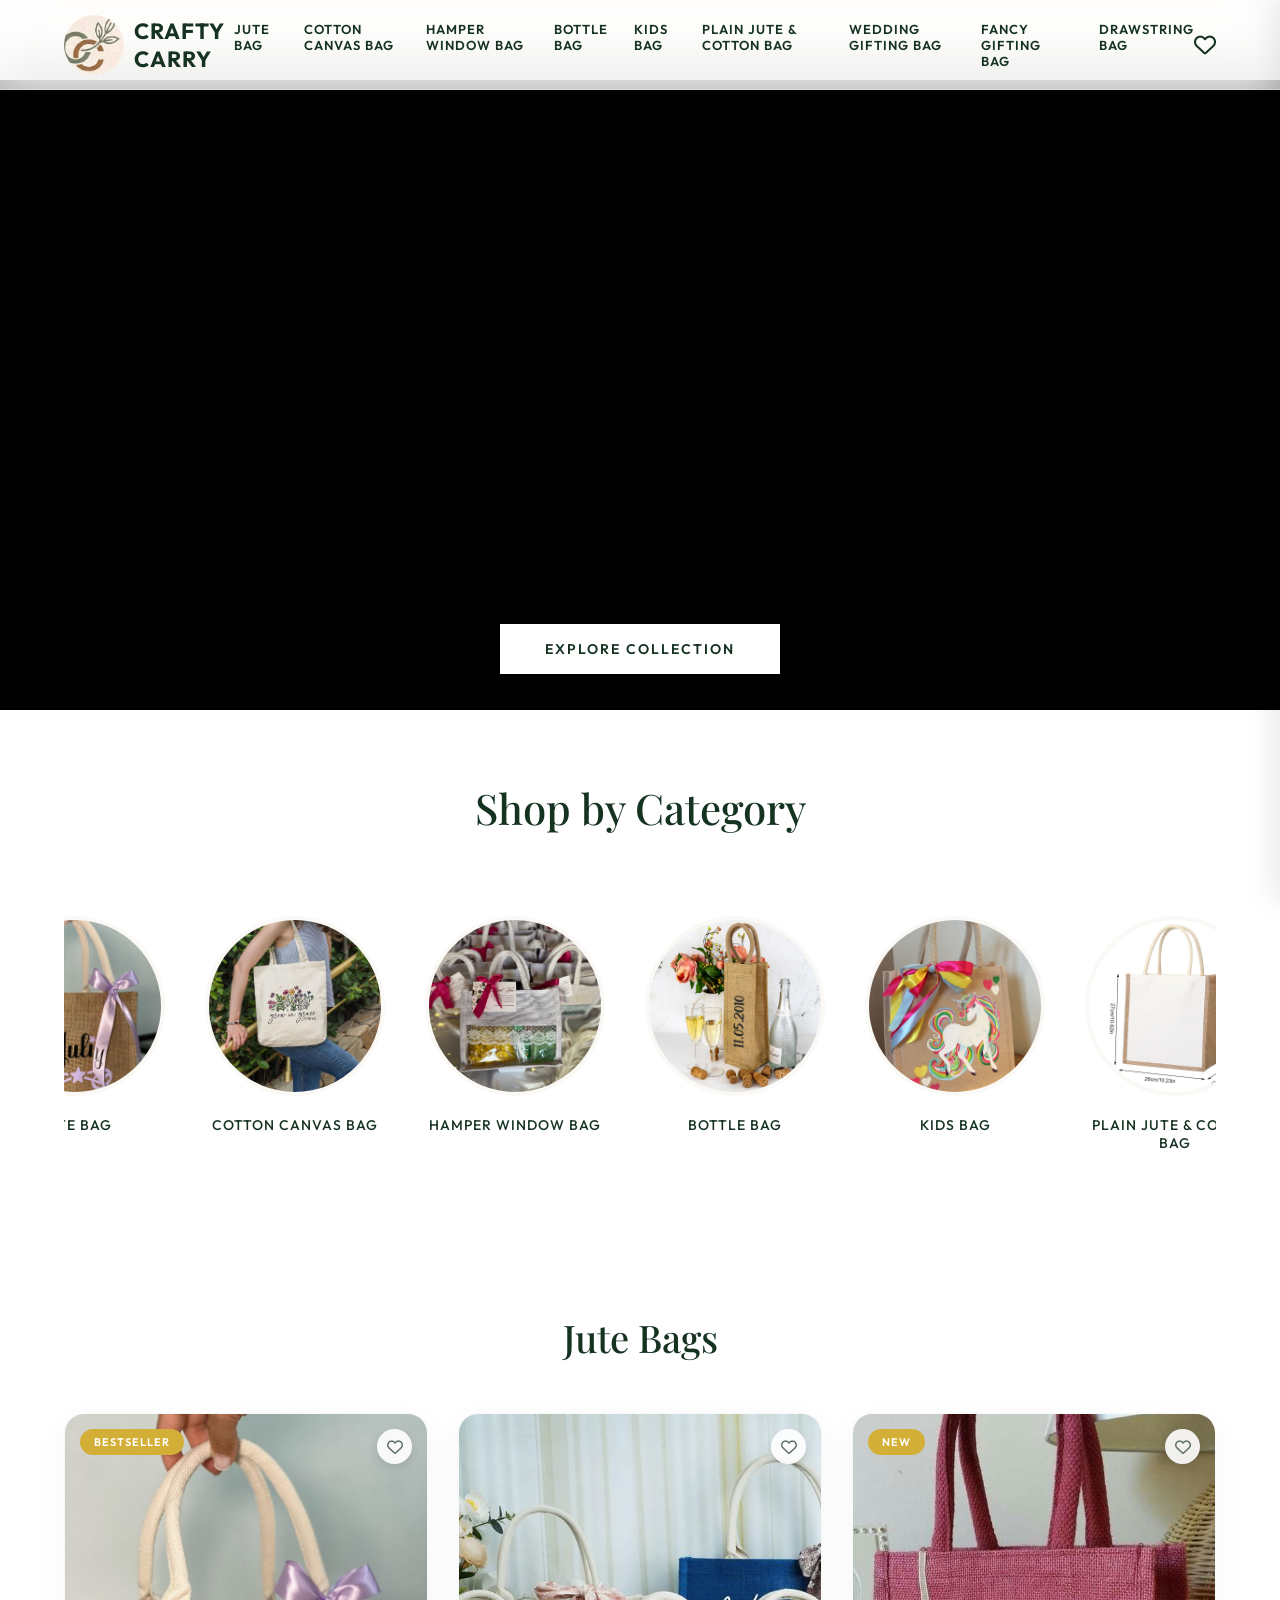
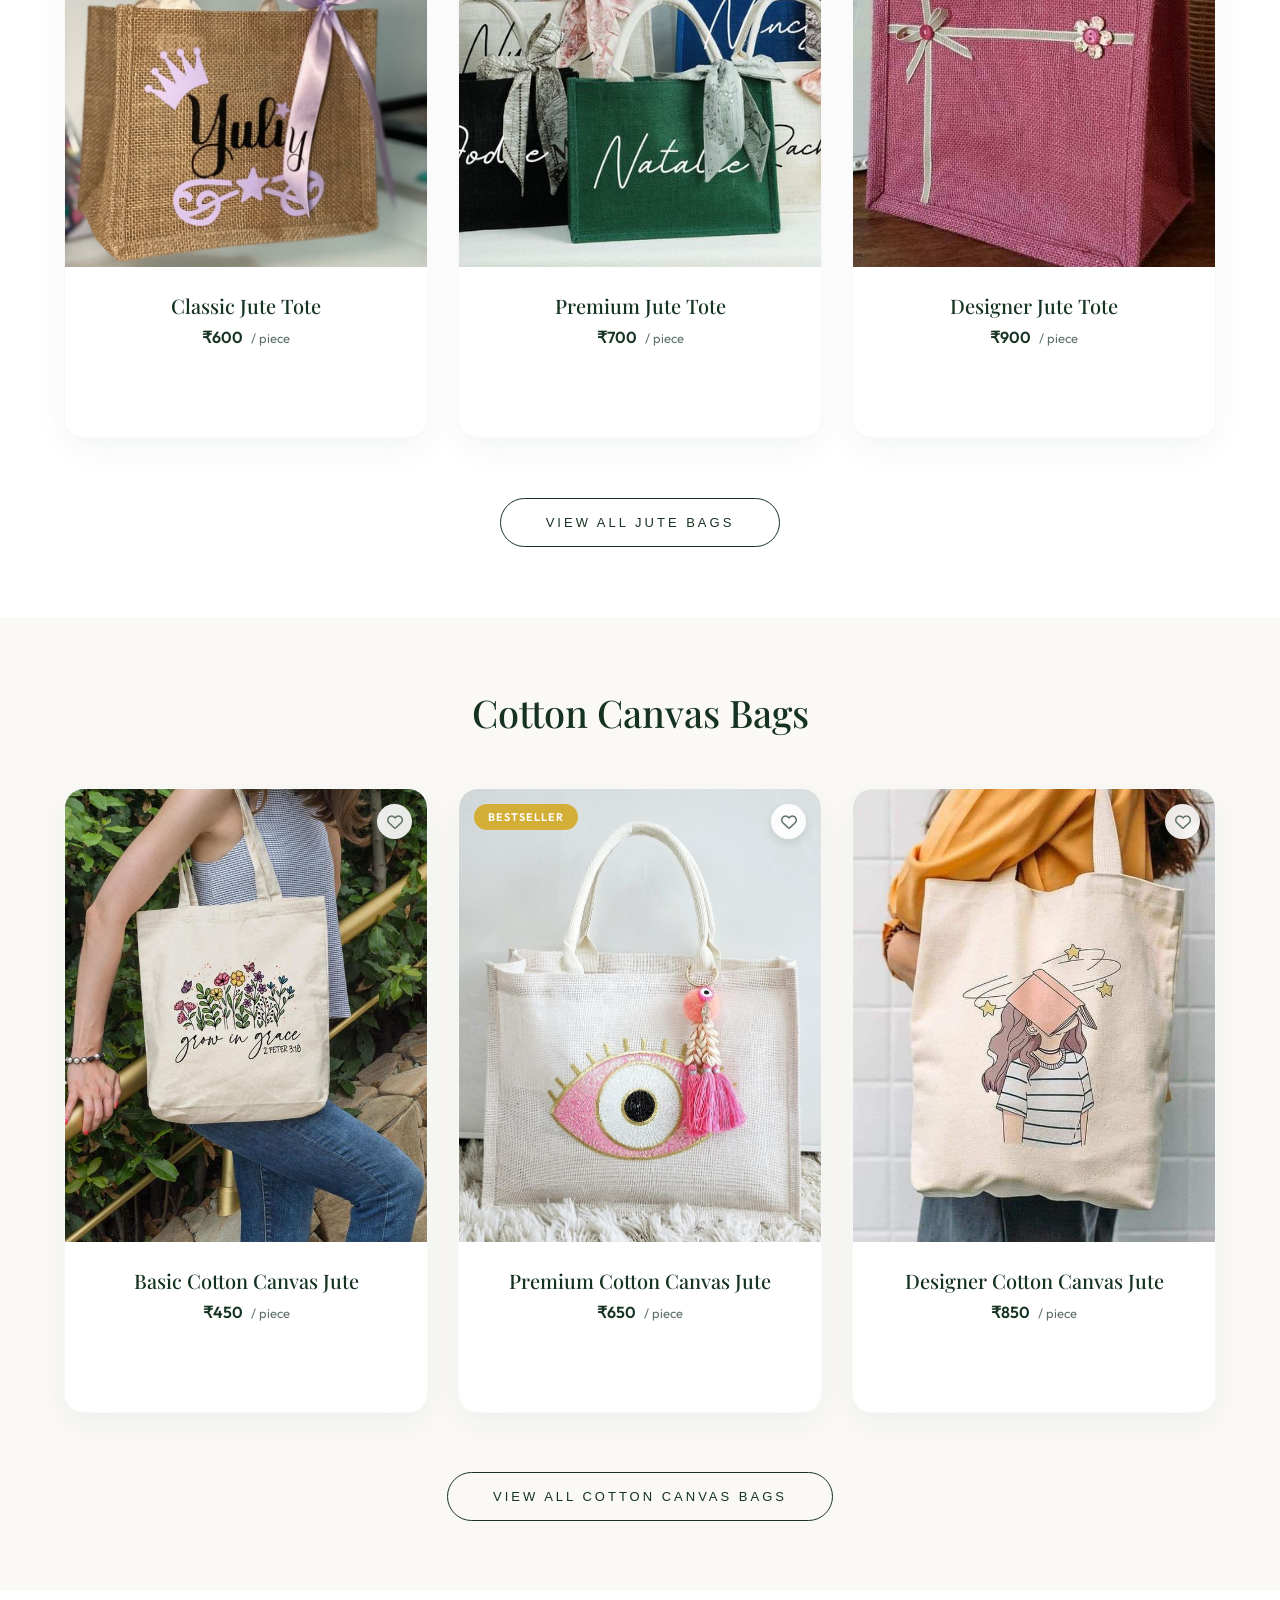
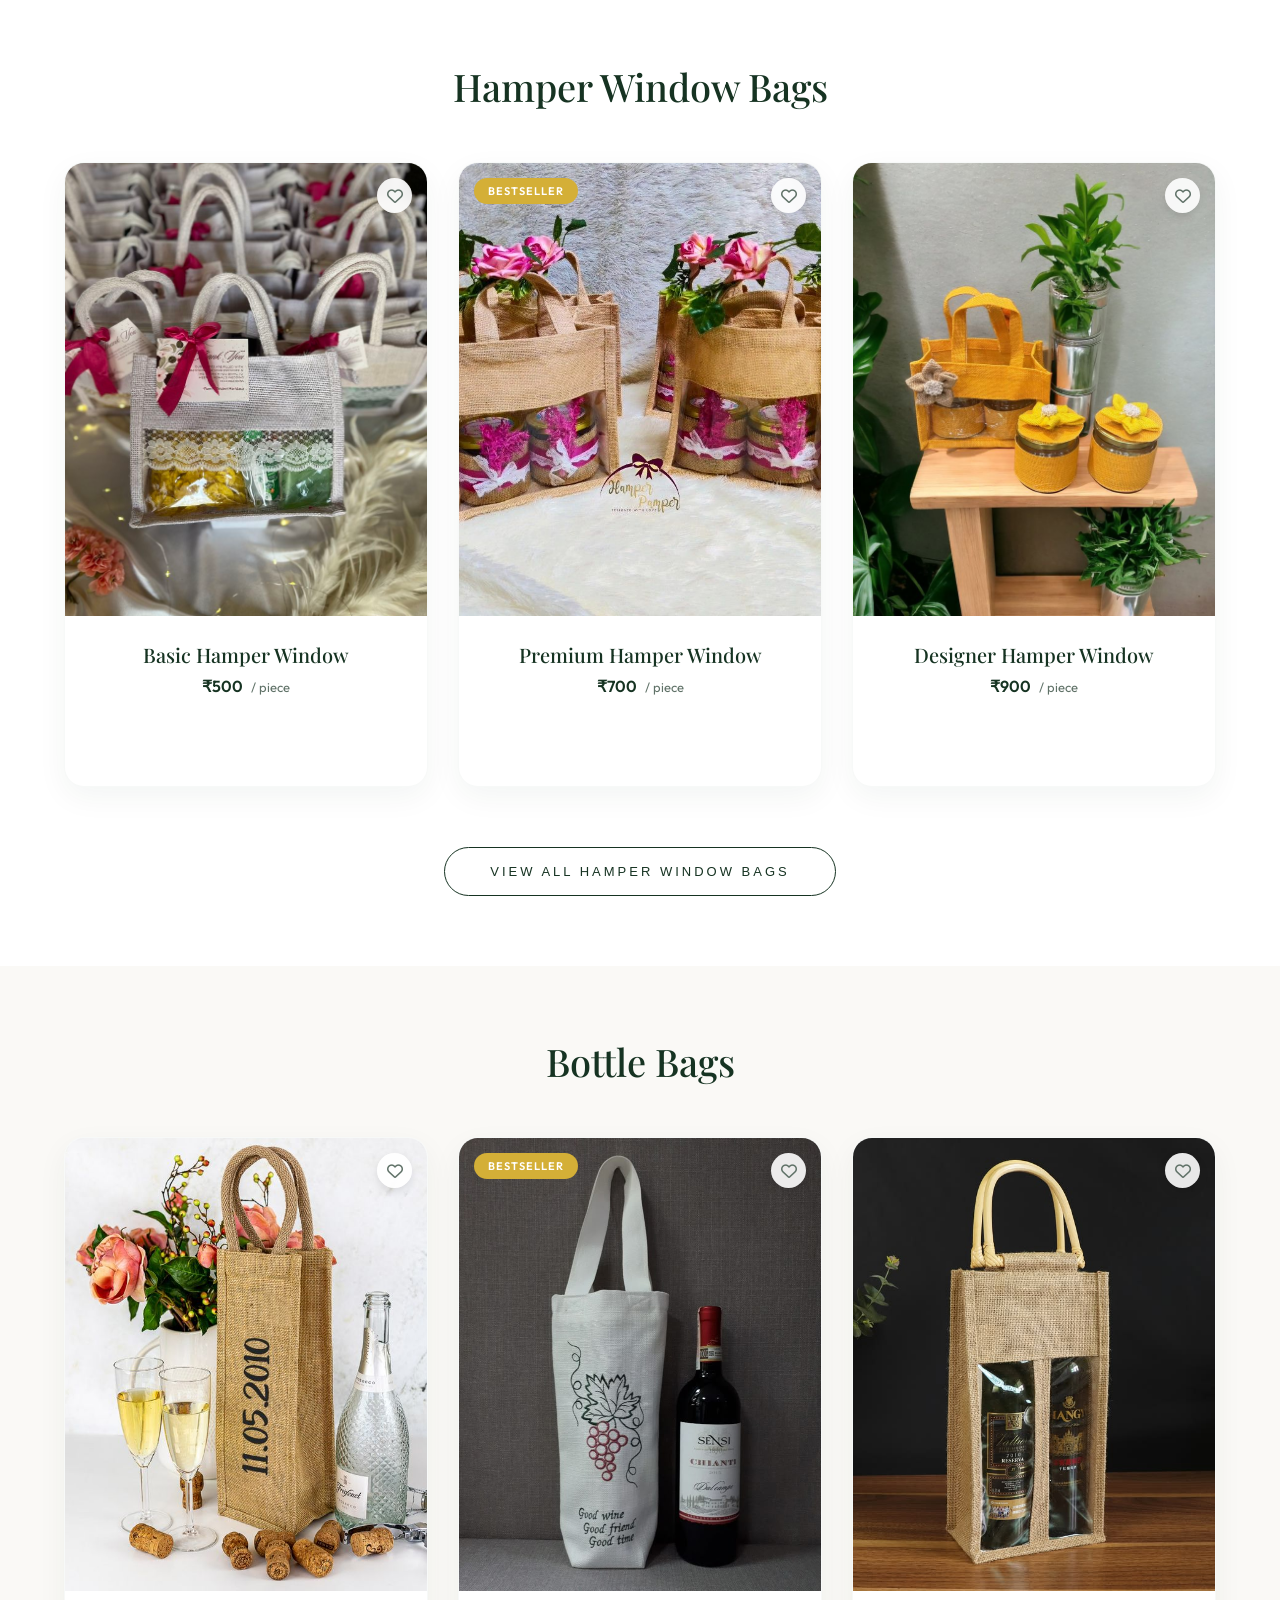
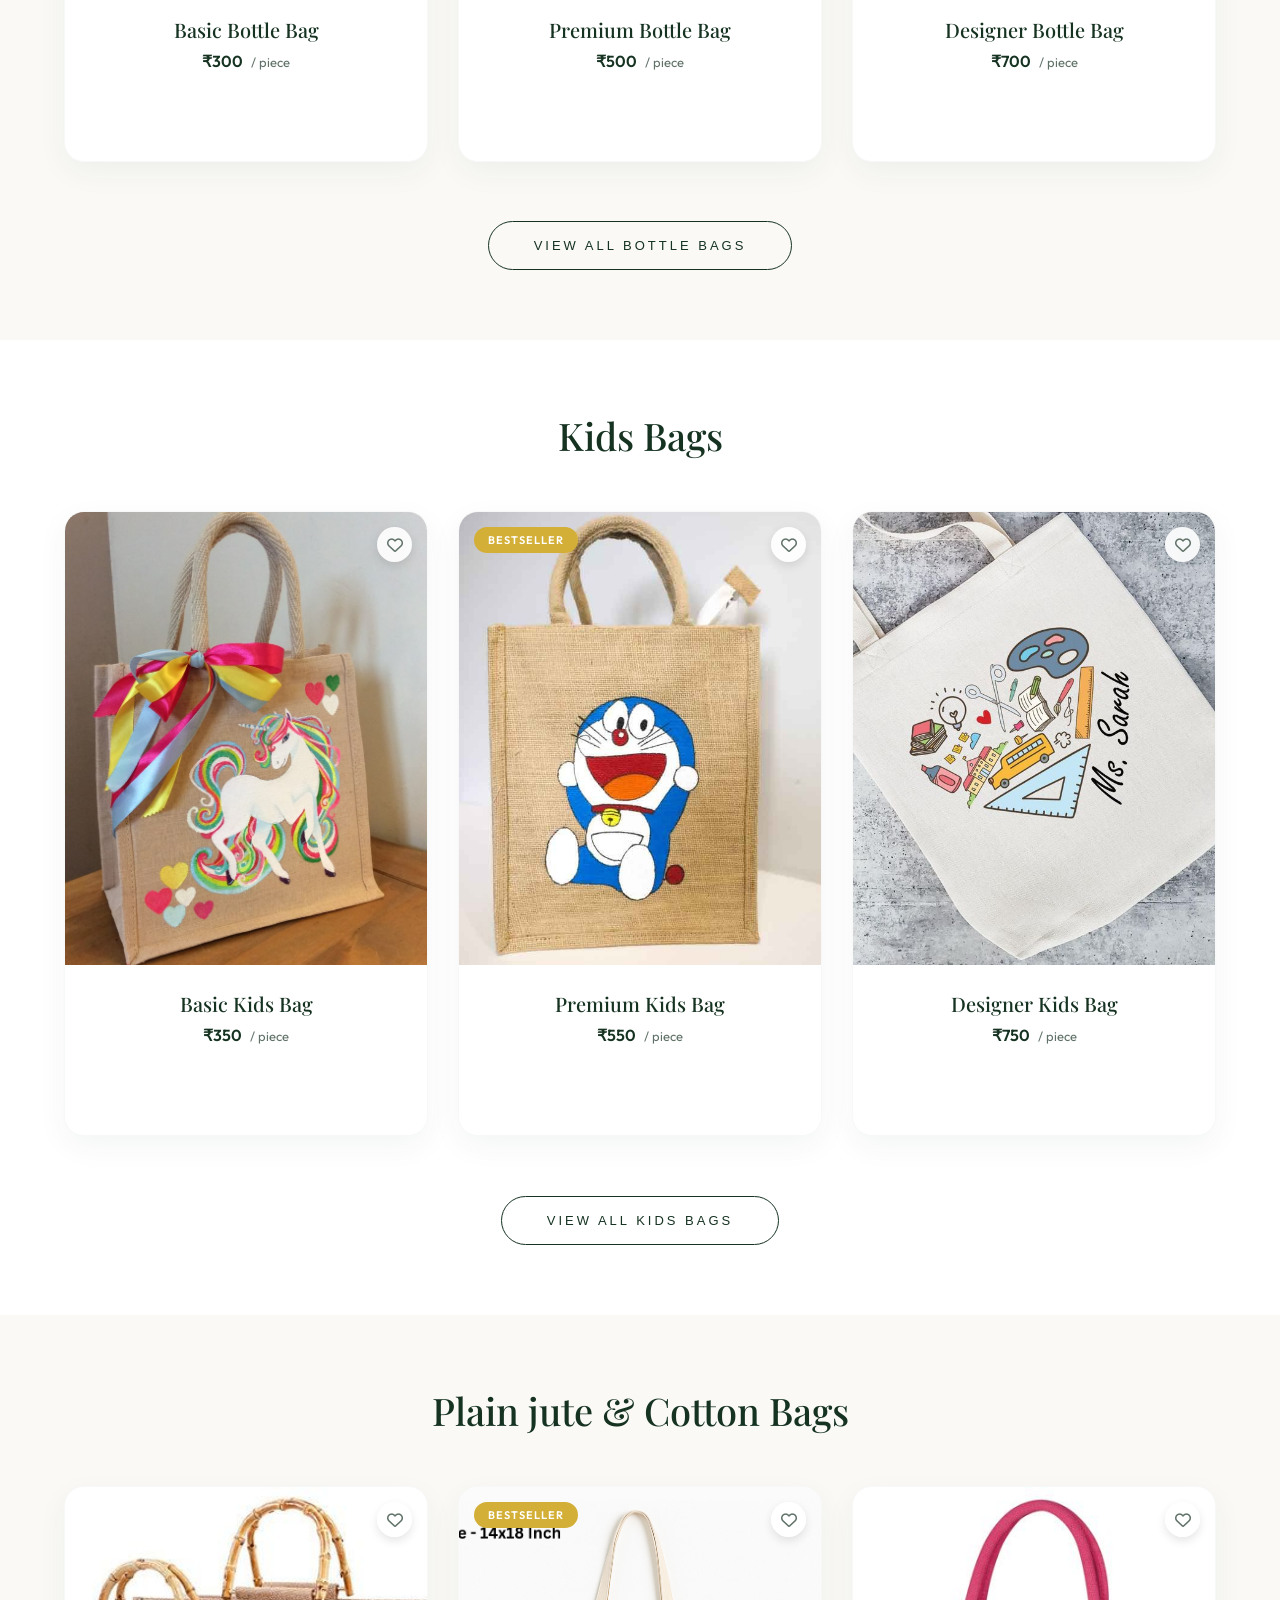
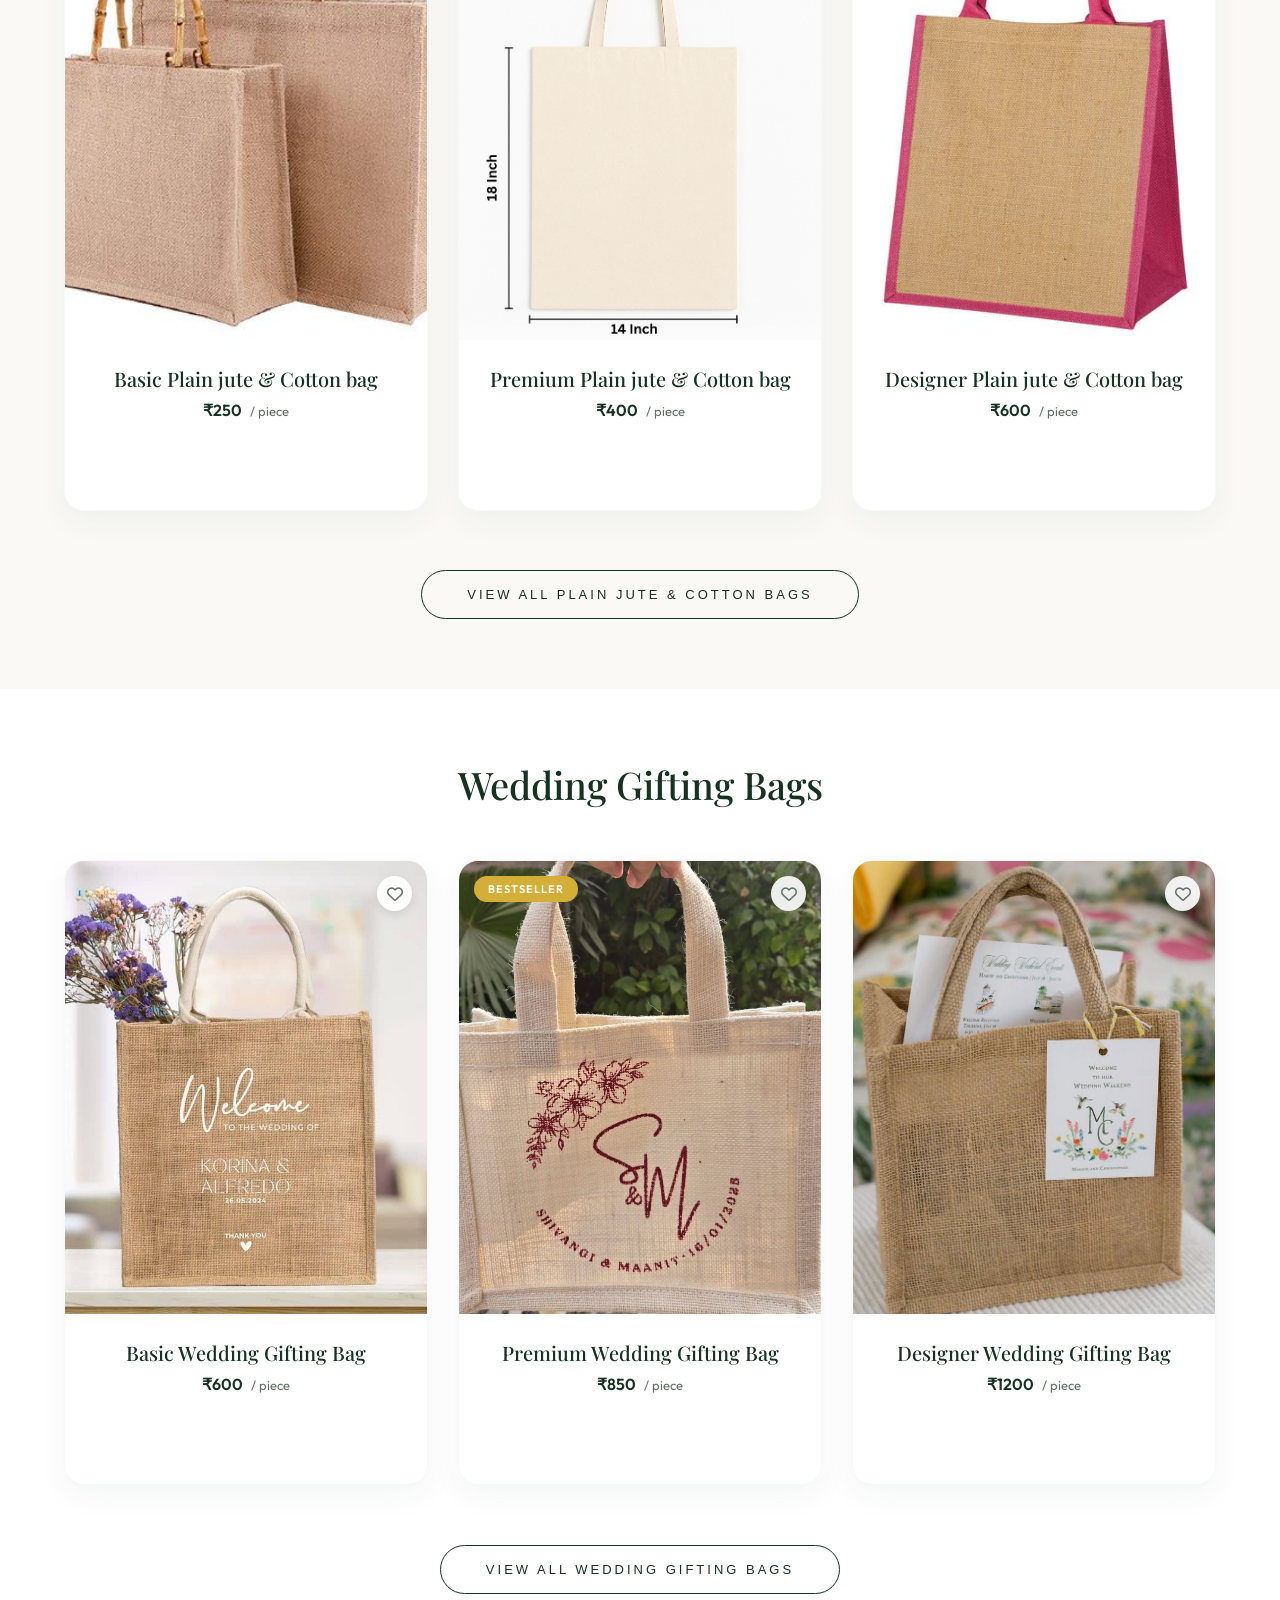
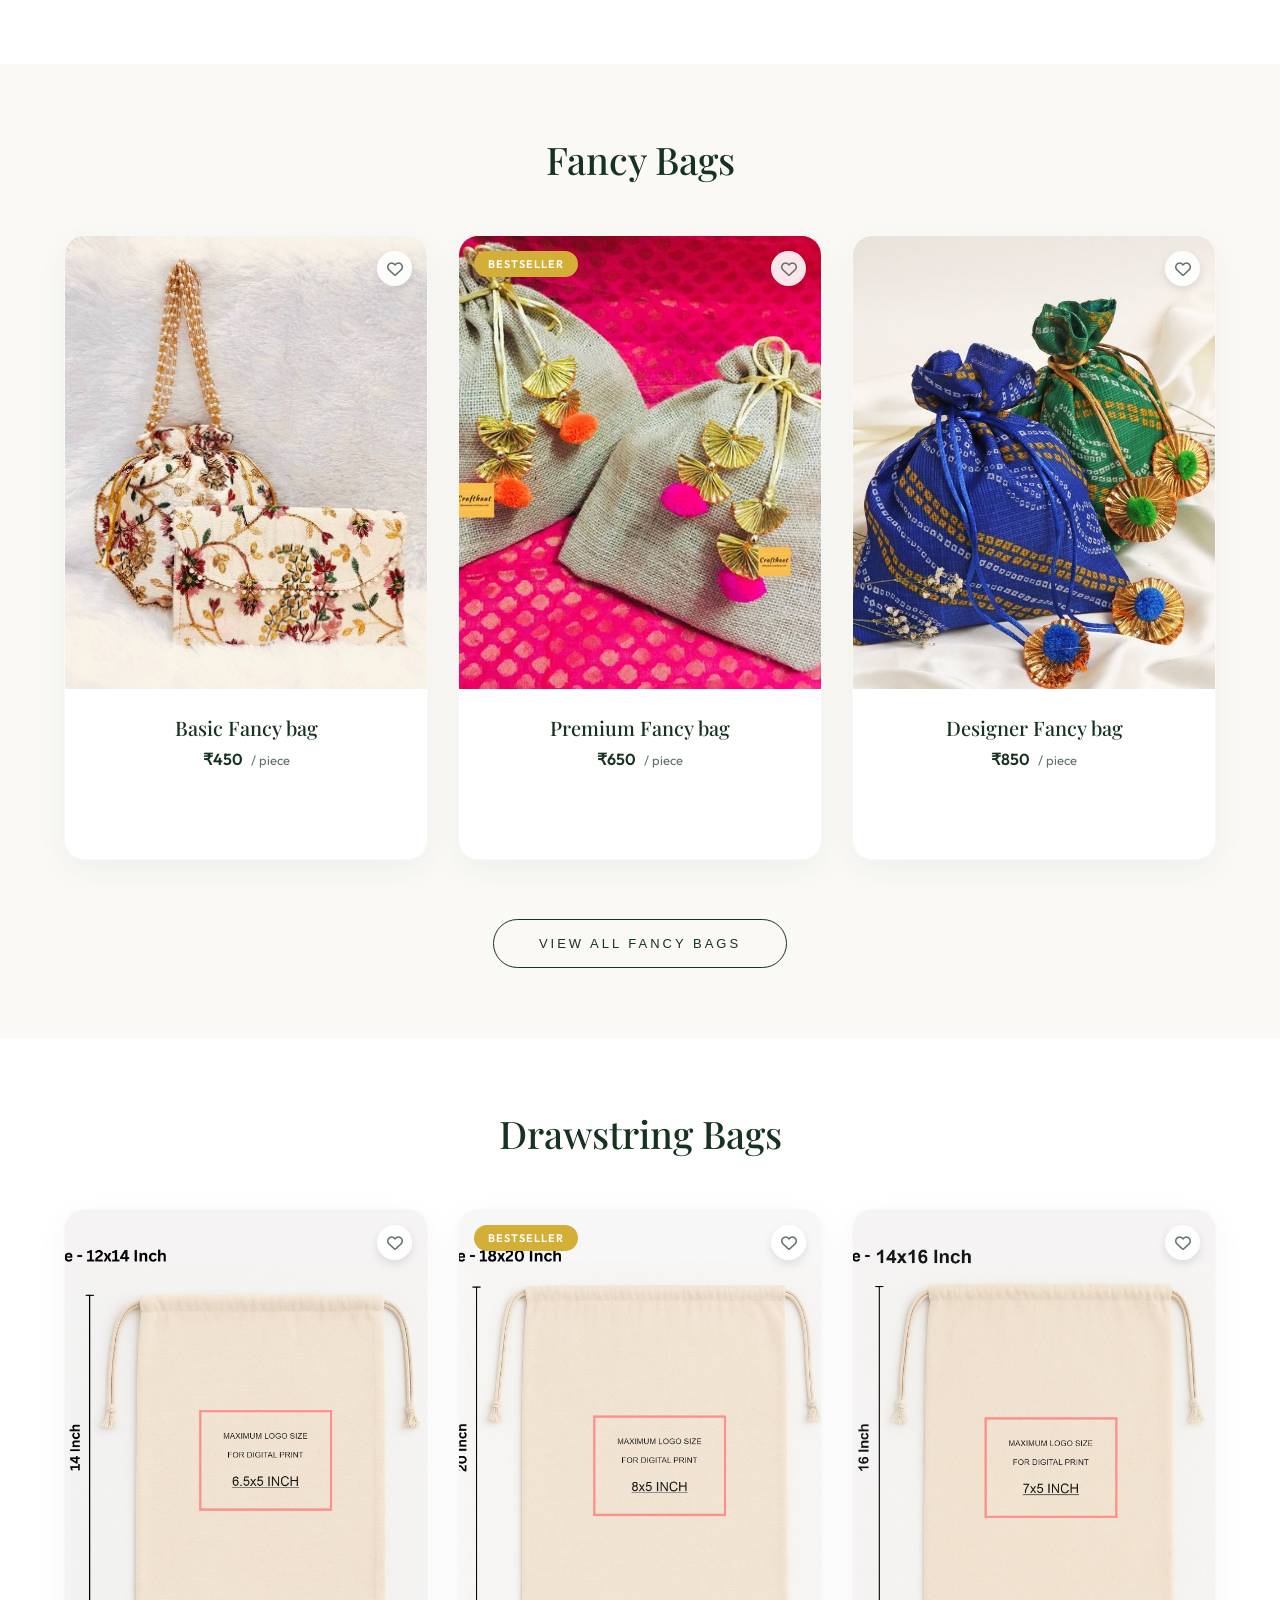
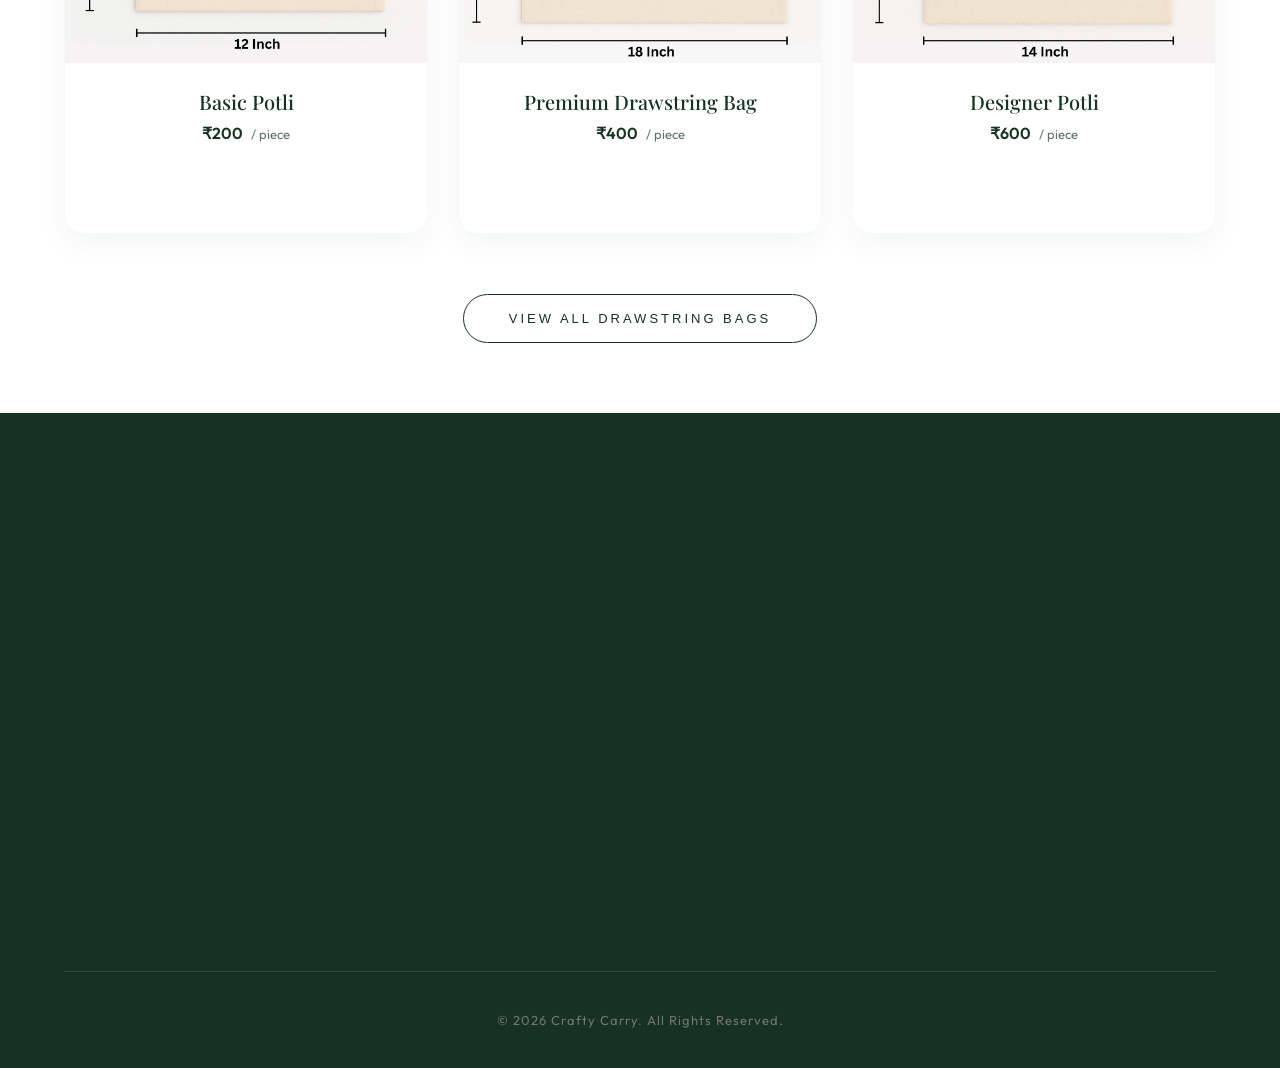
==== commit da71894c: "done" ====
--- a/Suf/crafty/index.html
+++ b/Suf/crafty/index.html
@@ -123,13 +123,11 @@
 <!-- HERO -->
 <section class="hero">
   <video autoplay muted loop playsinline>
-    <source src="videos/intro.mp4" type="video/mp4">
+    <source src="videos/edit1.mp4" type="video/mp4">
   </video>
 
   <div class="overlay">
-    <h2>STYLE ON YOU</h2>
-    <h1>Carry Your<br>Confidence</h1>
-    <p>Lightweight, versatile, and made to complement your wardrobe.</p>
+    
     <a href="#jute-tote" class="btn-shop">Explore Collection</a>
   </div>
 </section>
@@ -444,10 +442,10 @@
         <button>View Details</button>
       </div>
     </div>
-    <div class="card" onclick="openProduct('Premium Plain jute & Cotton bag', 'Potli and drawstring bag/901.jpg', '400')">
-      <div class="card-badge">Bestseller</div>
-      <div class="img-wrapper">
-        <img src="Potli and drawstring bag/901.jpg" alt="Premium Plain jute & Cotton bag" onerror="this.src='images/1.jpg'">
+    <div class="card" onclick="openProduct('Premium Plain jute & Cotton bag', 'plain bag/608.png', '400')">
+      <div class="card-badge">Bestseller</div>
+      <div class="img-wrapper">
+        <img src="plain bag/608.png" alt="Premium Plain jute & Cotton bag" onerror="this.src='images/1.jpg'">
       </div>
       <div class="card-content">
         <h3>Premium Plain jute & Cotton bag</h3>
--- a/Suf/crafty/style.css
+++ b/Suf/crafty/style.css
@@ -152,8 +152,9 @@
   margin-top: 80px;
   position: relative;
   display: flex;
-  align-items: center;
-  justify-content: flex-start;
+  align-items: flex-end;
+  justify-content: center;
+  padding-bottom: 4vh;
   overflow: hidden;
   background: #000;
 }
@@ -176,7 +177,7 @@
 }
 
 .overlay {
-  text-align: left;
+  text-align: center;
   color: var(--white);
   max-width: 800px;
   padding: 0 5%;
@@ -894,8 +895,32 @@
   }
   
   .hero { 
-    height: 60vh; 
+    height: auto; 
     margin-top: 70px;
+    padding-bottom: 0;
+  }
+  .hero video, .hero img {
+    position: relative;
+    width: 100%;
+    height: auto;
+    object-fit: contain;
+  }
+  .overlay {
+    position: absolute;
+    top: 0;
+    left: 0;
+    right: 0;
+    bottom: 0;
+    display: flex;
+    justify-content: center;
+    align-items: flex-end;
+    width: 100%;
+    height: 100%;
+    padding: 0 5% 15px 5%;
+  }
+  .overlay .btn-shop {
+    padding: 10px 25px;
+    font-size: 12px;
   }
   .overlay h1 { font-size: 40px; }
   .overlay p { font-size: 16px; }
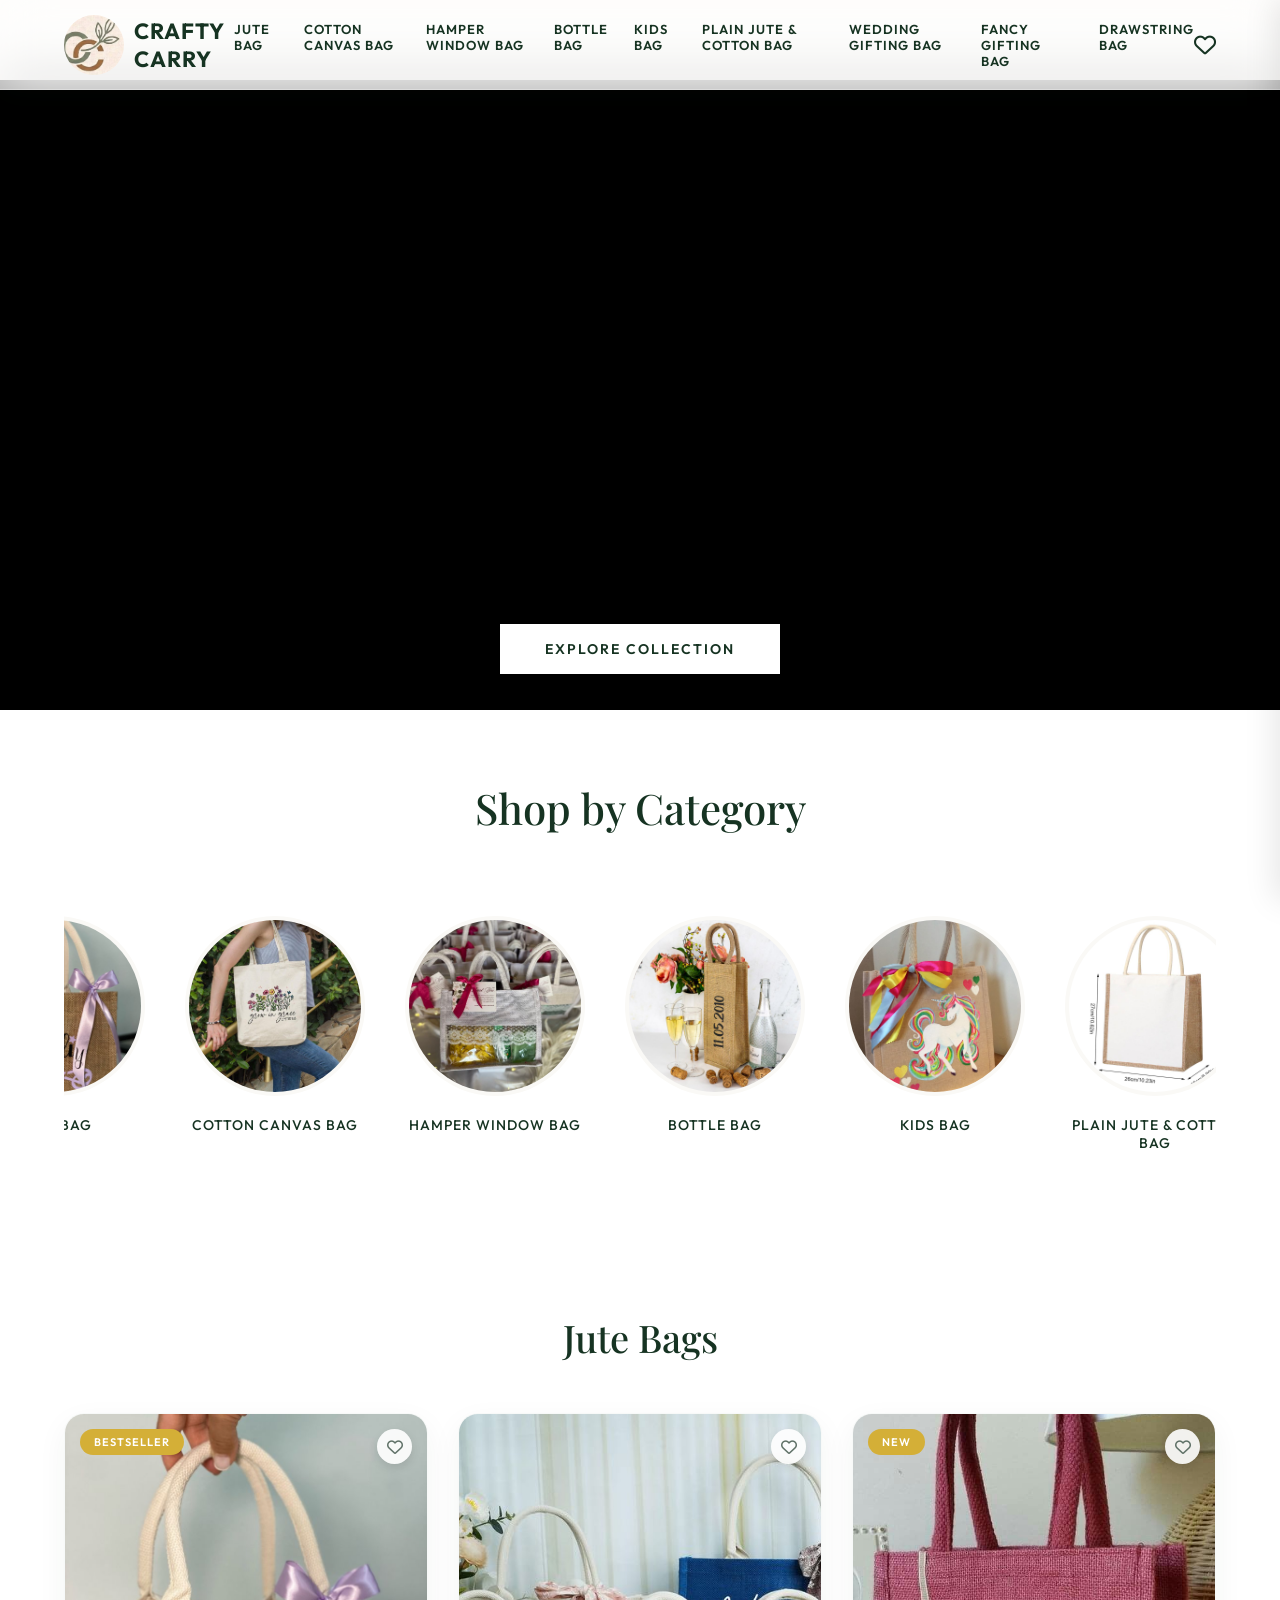
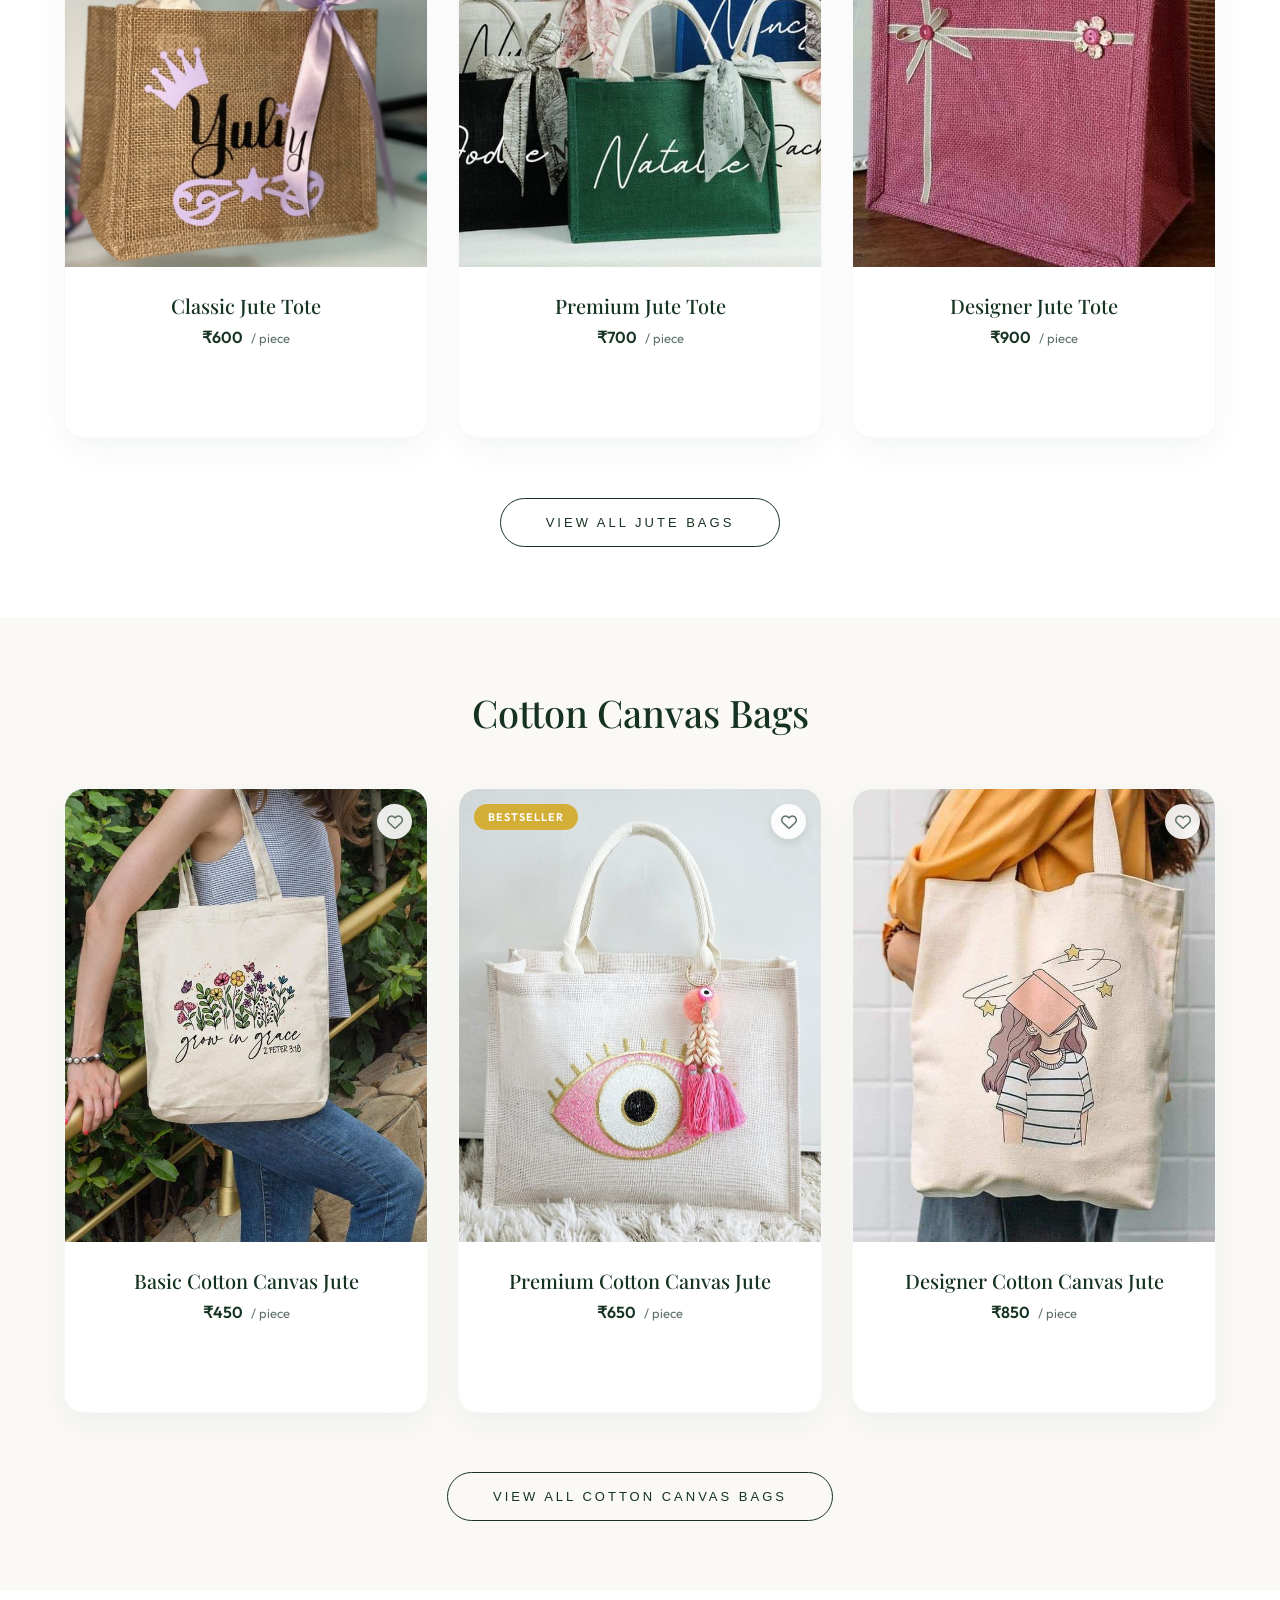
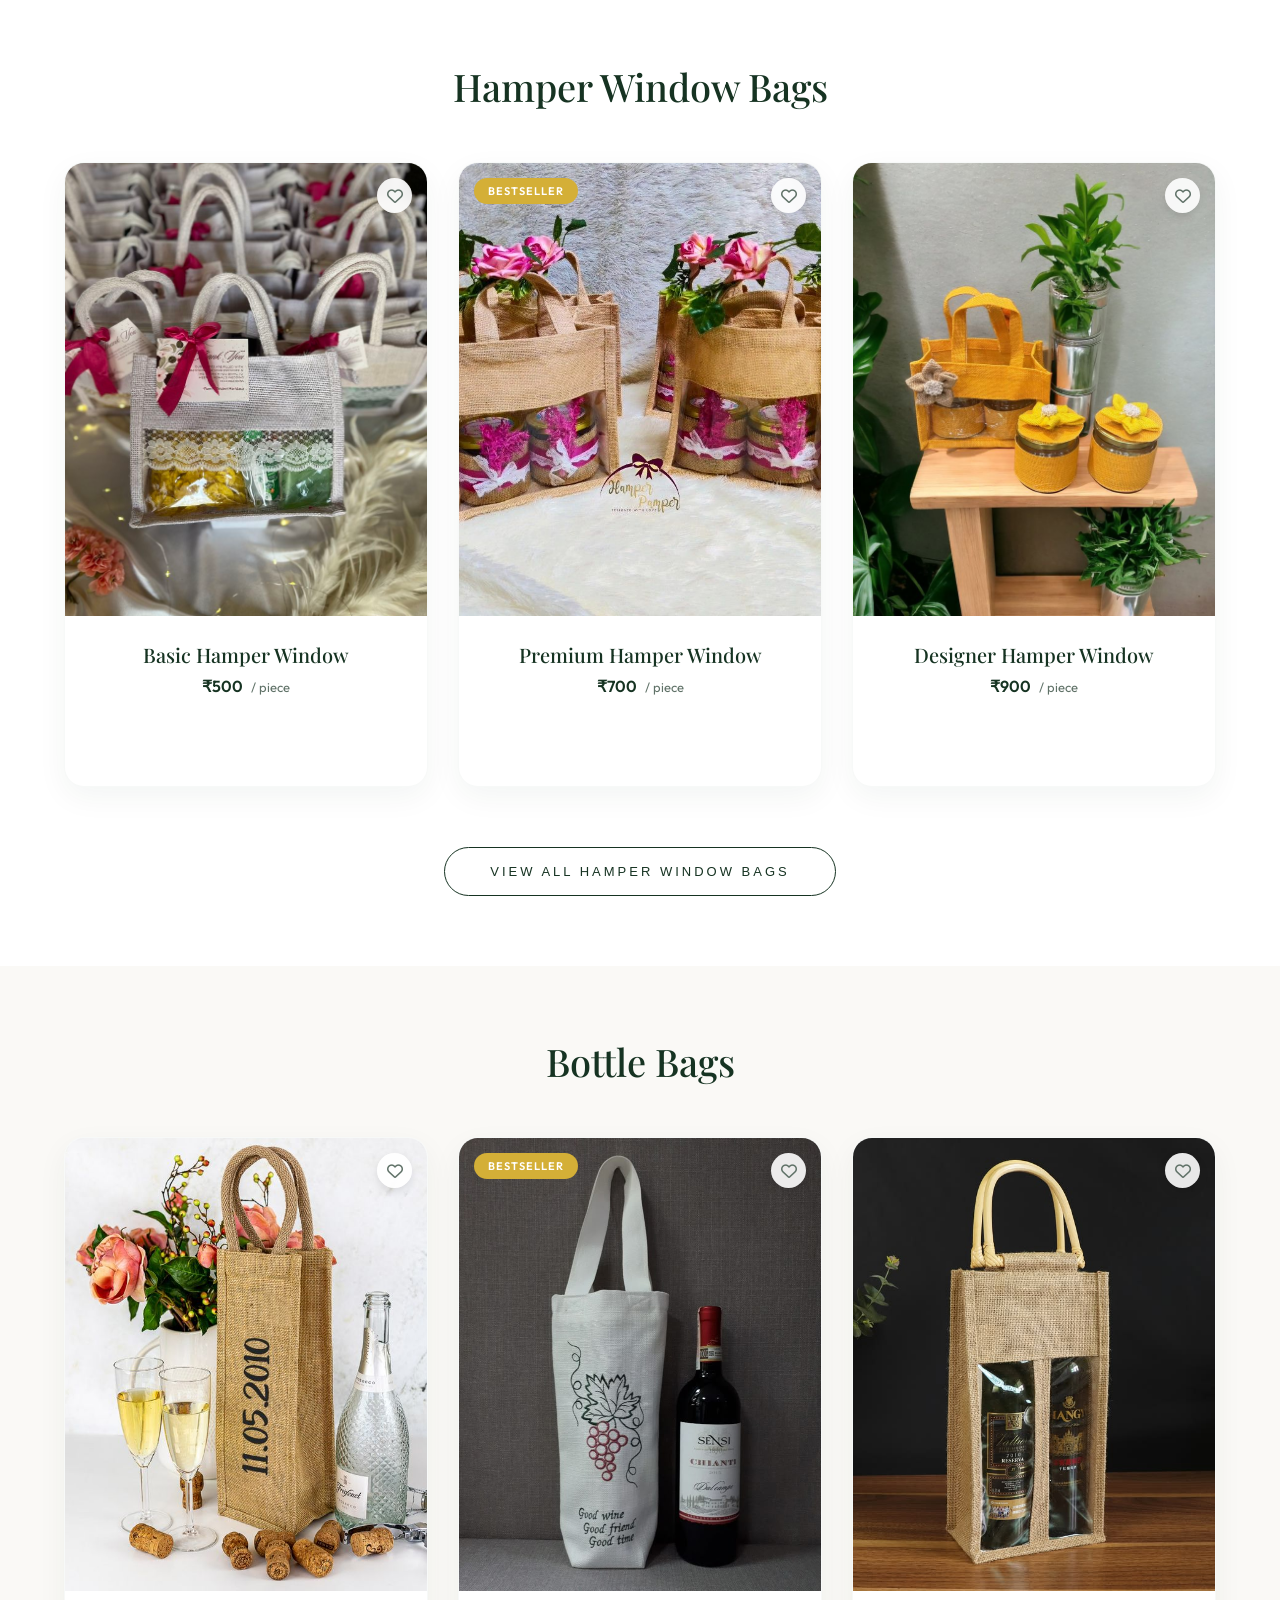
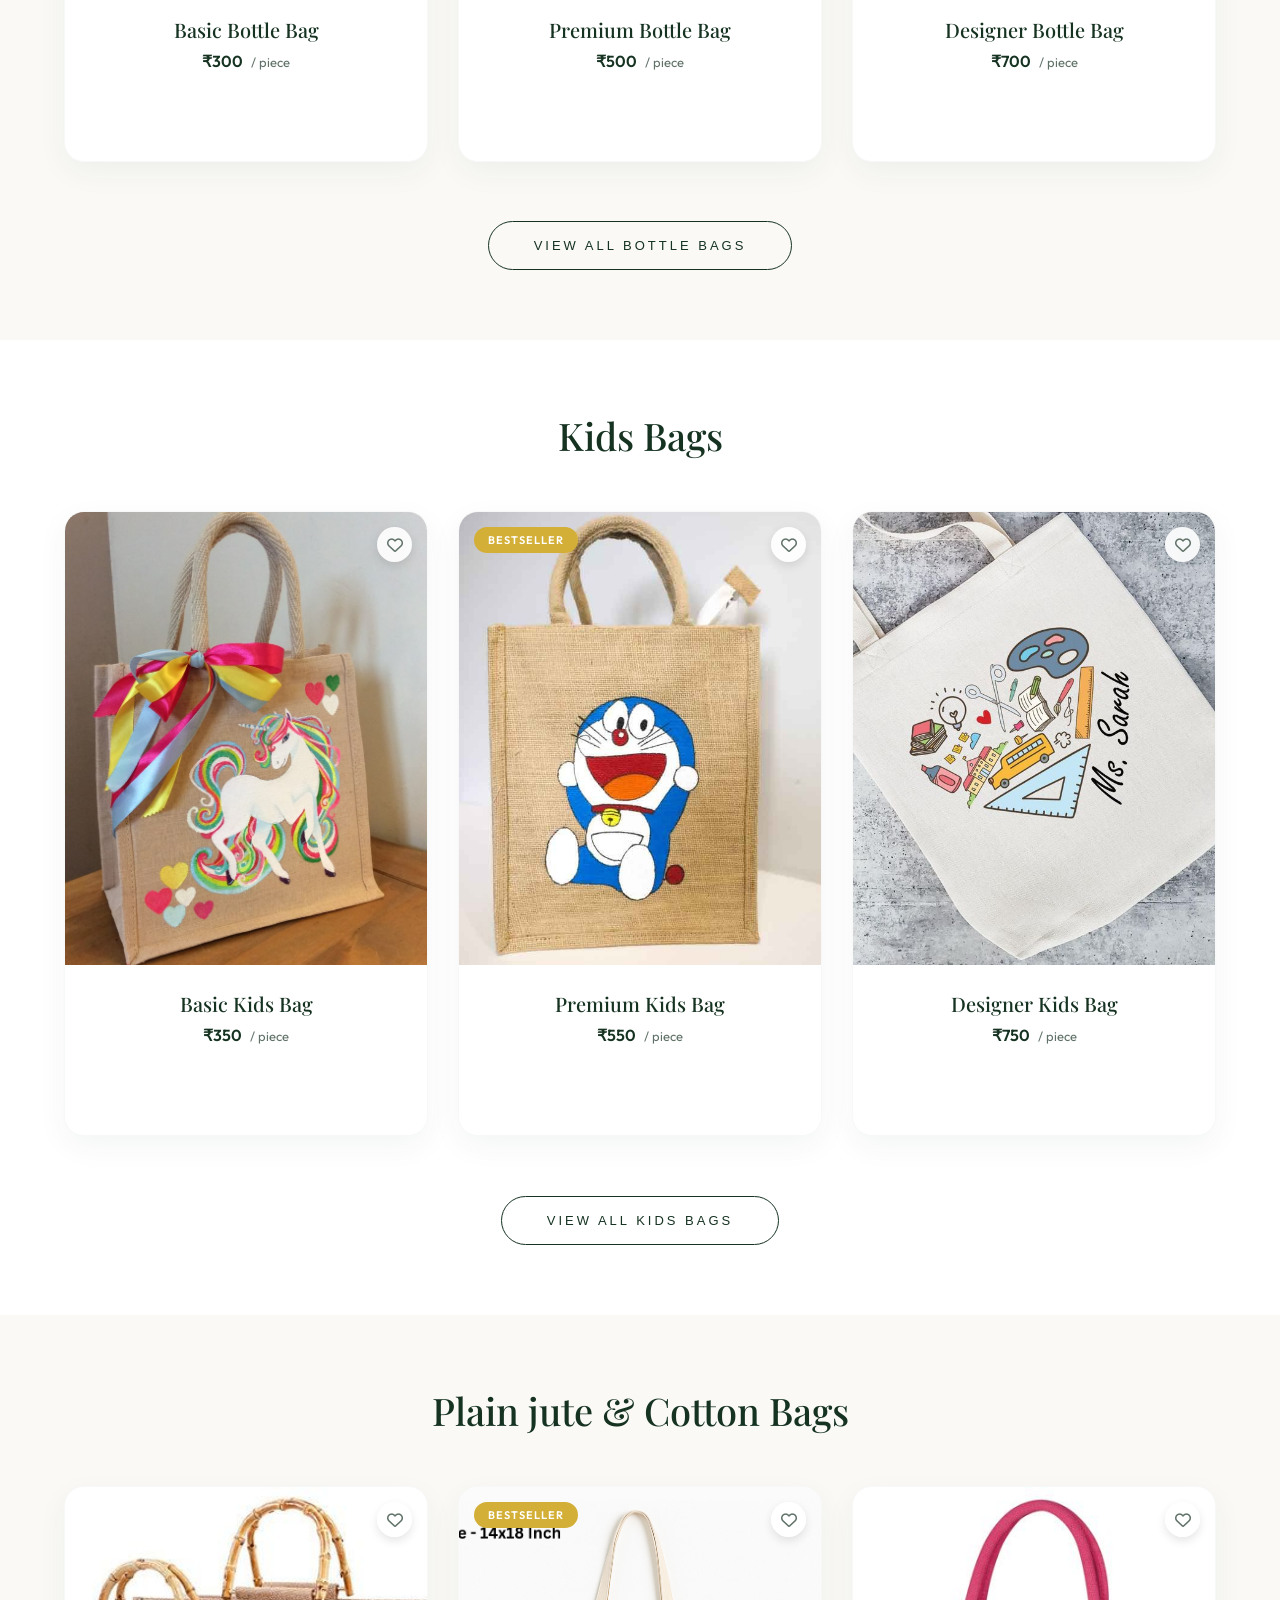
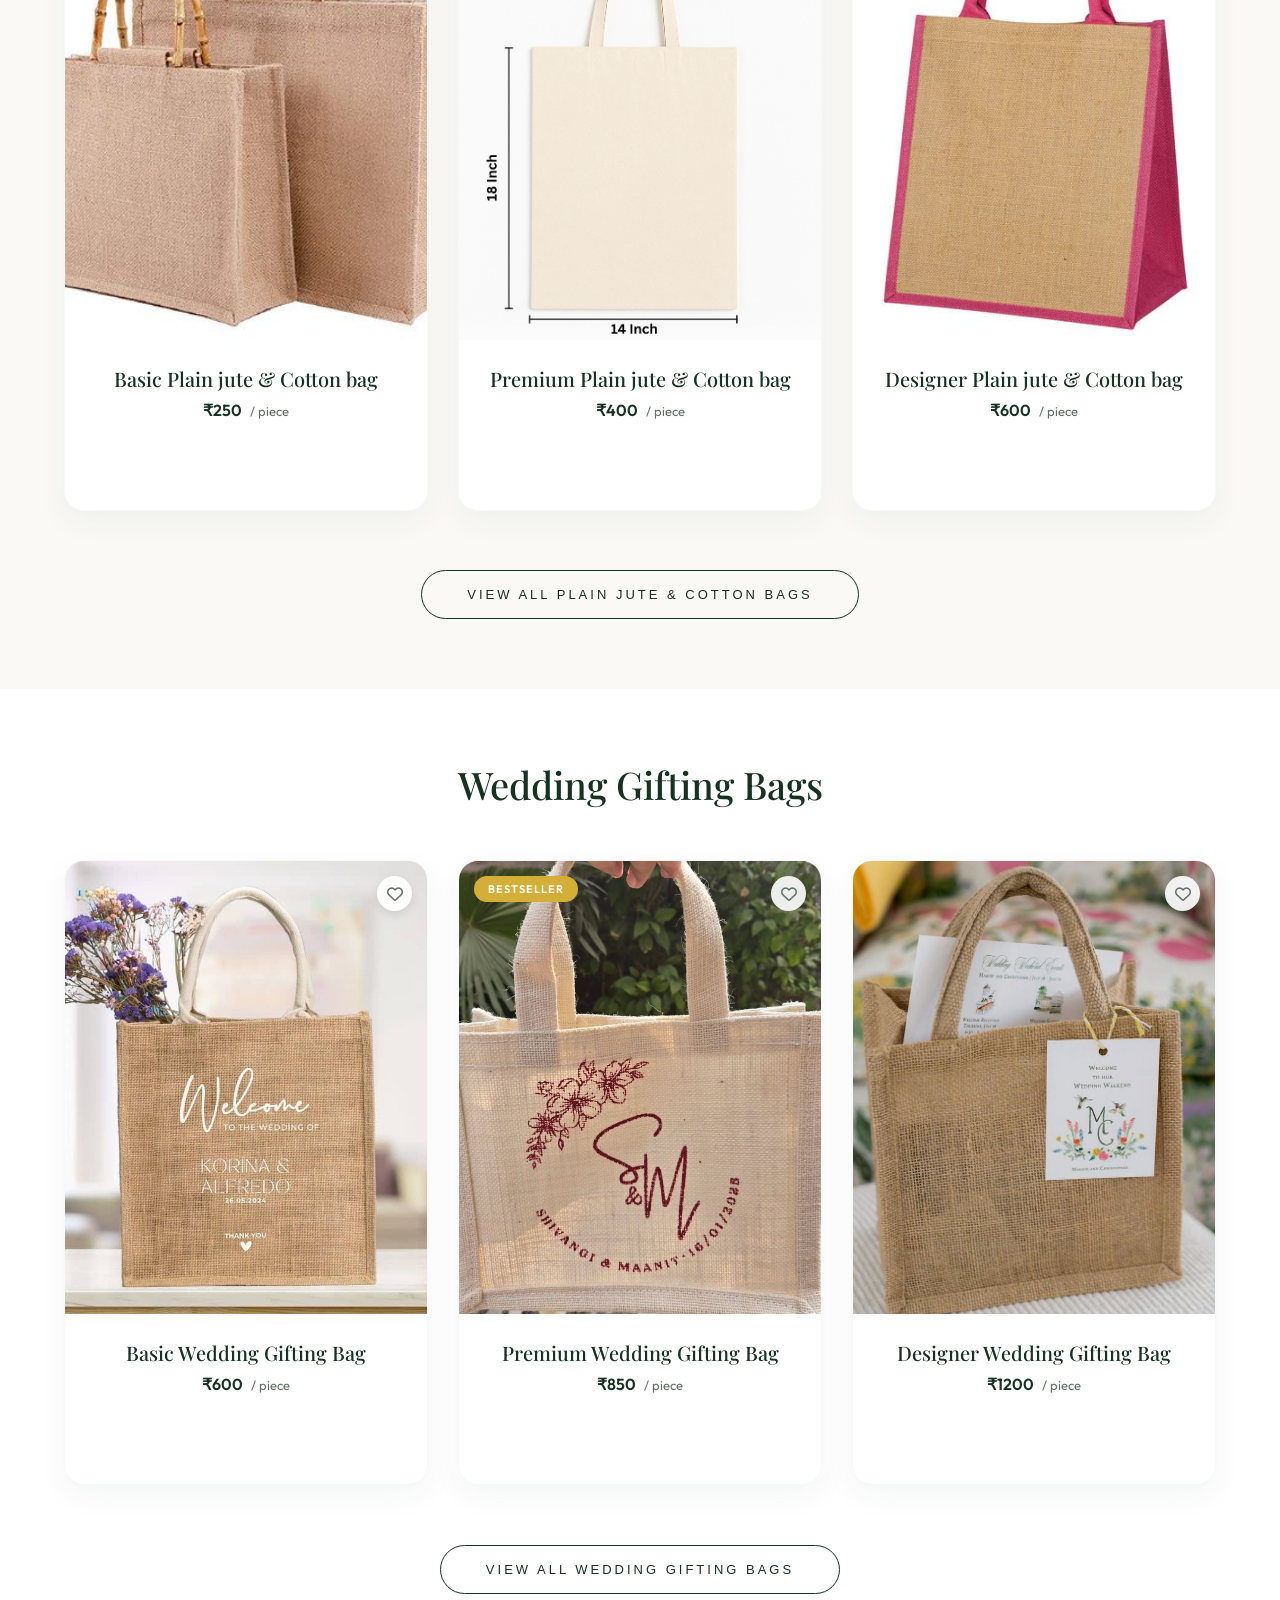
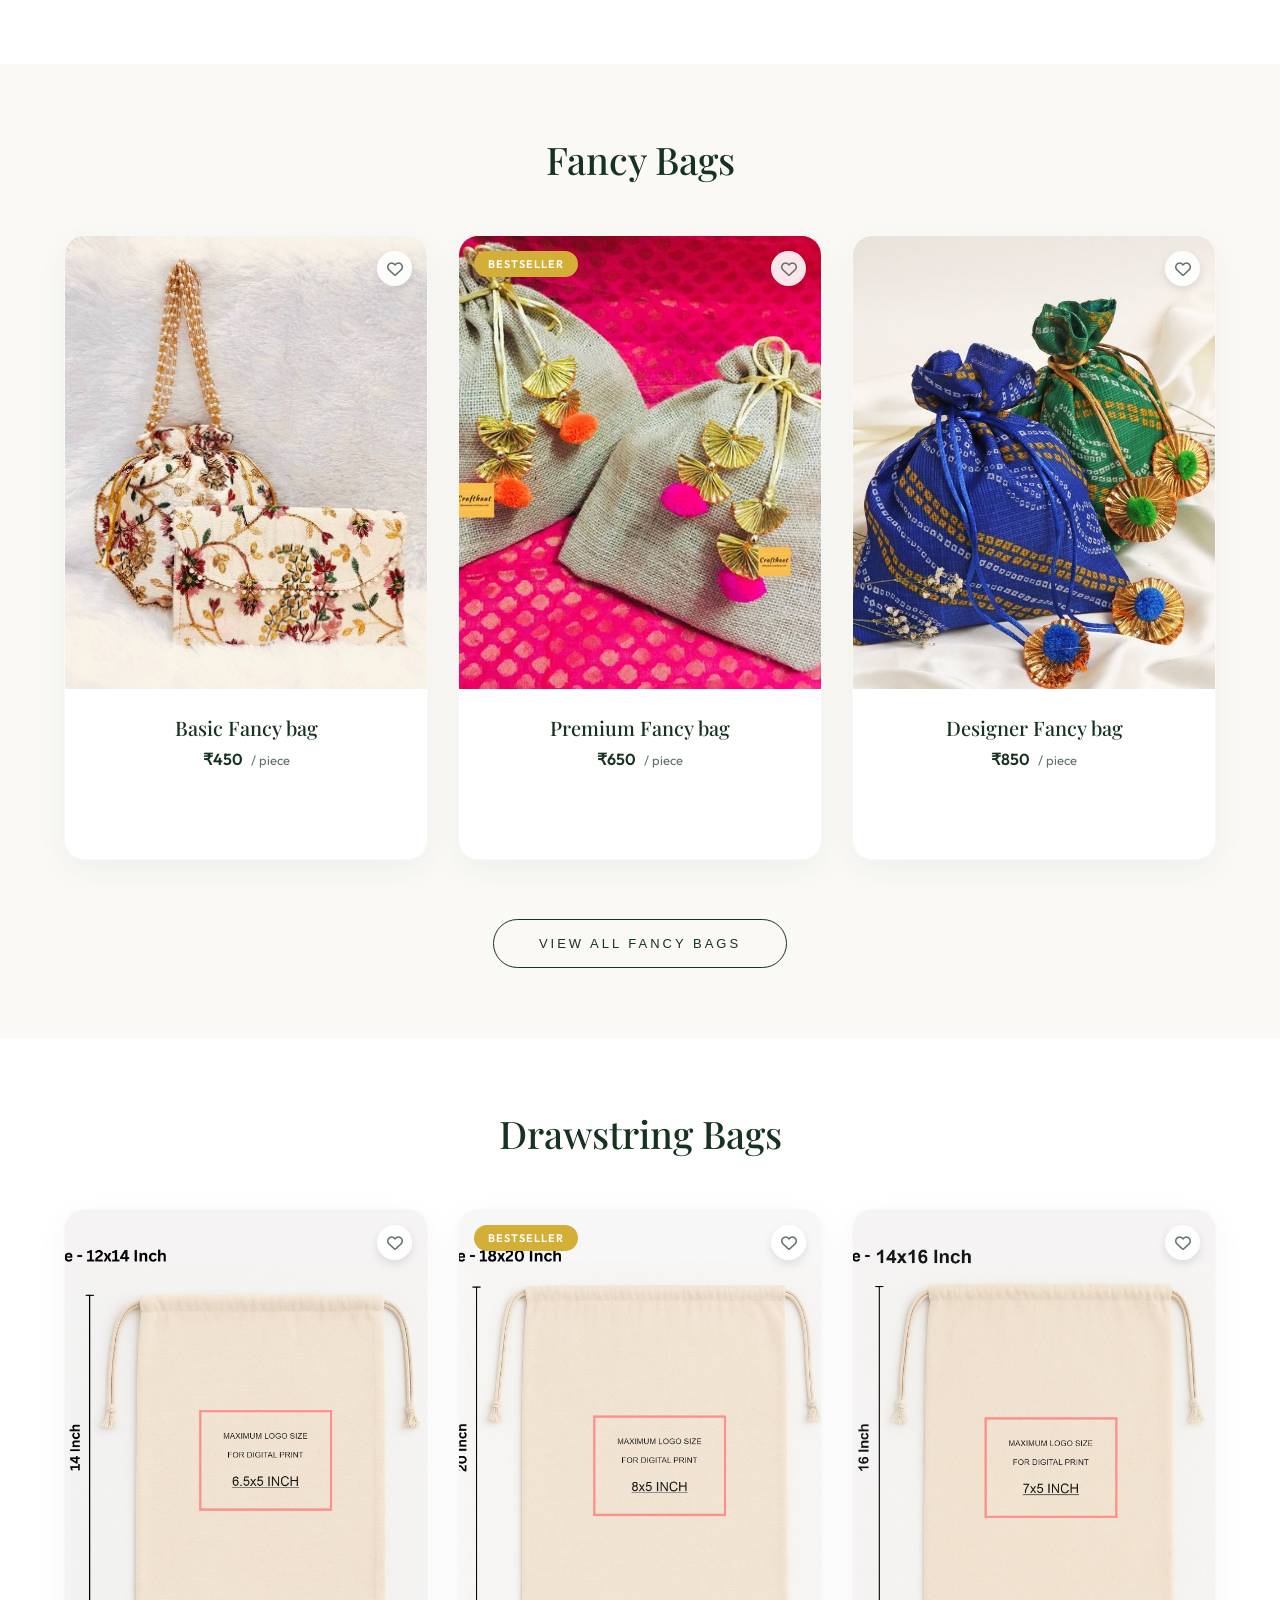
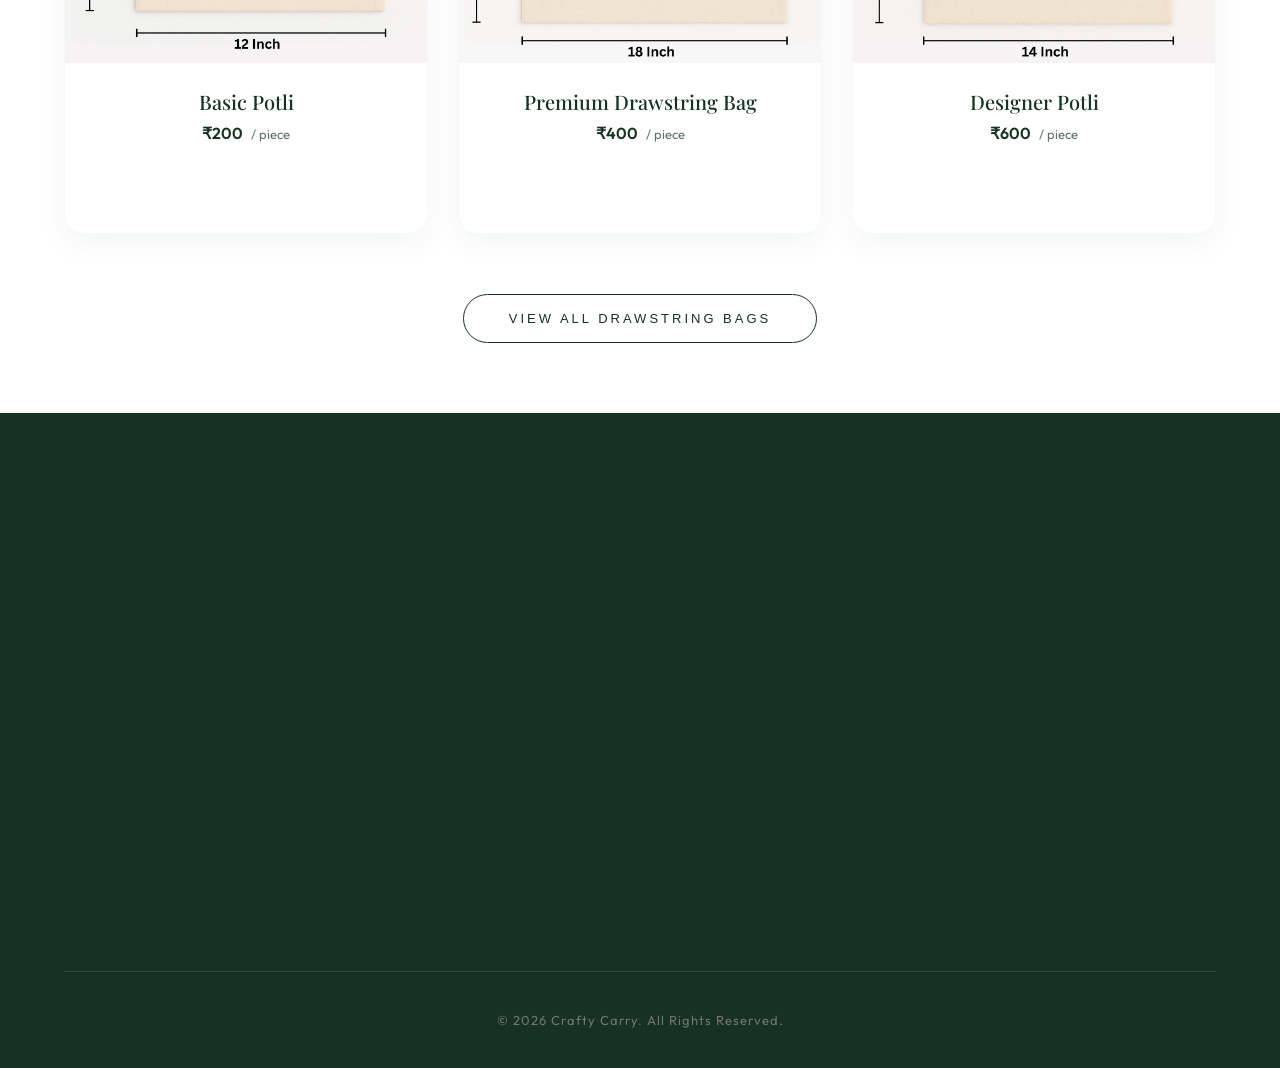
==== commit b8b408ff: "123" ====
--- a/Suf/crafty/index.html
+++ b/Suf/crafty/index.html
@@ -79,17 +79,7 @@
 
 <body>
 
-<!-- LOADER -->
-<div id="loader">
-  <h1>Welcome to Crafty Carry</h1>
-</div>
-<script>
-  if (sessionStorage.getItem('loaderSeen')) {
-    document.getElementById('loader').style.display = 'none';
-  } else {
-    sessionStorage.setItem('loaderSeen', 'true');
-  }
-</script>
+
 
 <!-- HEADER -->
 <header>
--- a/Suf/crafty/style.css
+++ b/Suf/crafty/style.css
@@ -183,6 +183,7 @@
   padding: 0 5%;
   z-index: 2;
   animation: slideUp 1s ease-out 1.5s both;
+  pointer-events: none;
 }
 
 .overlay h2 {
@@ -228,6 +229,7 @@
   transition: var(--transition);
   text-decoration: none;
   display: inline-block;
+  pointer-events: auto;
 }
 
 .overlay .btn-shop:hover {
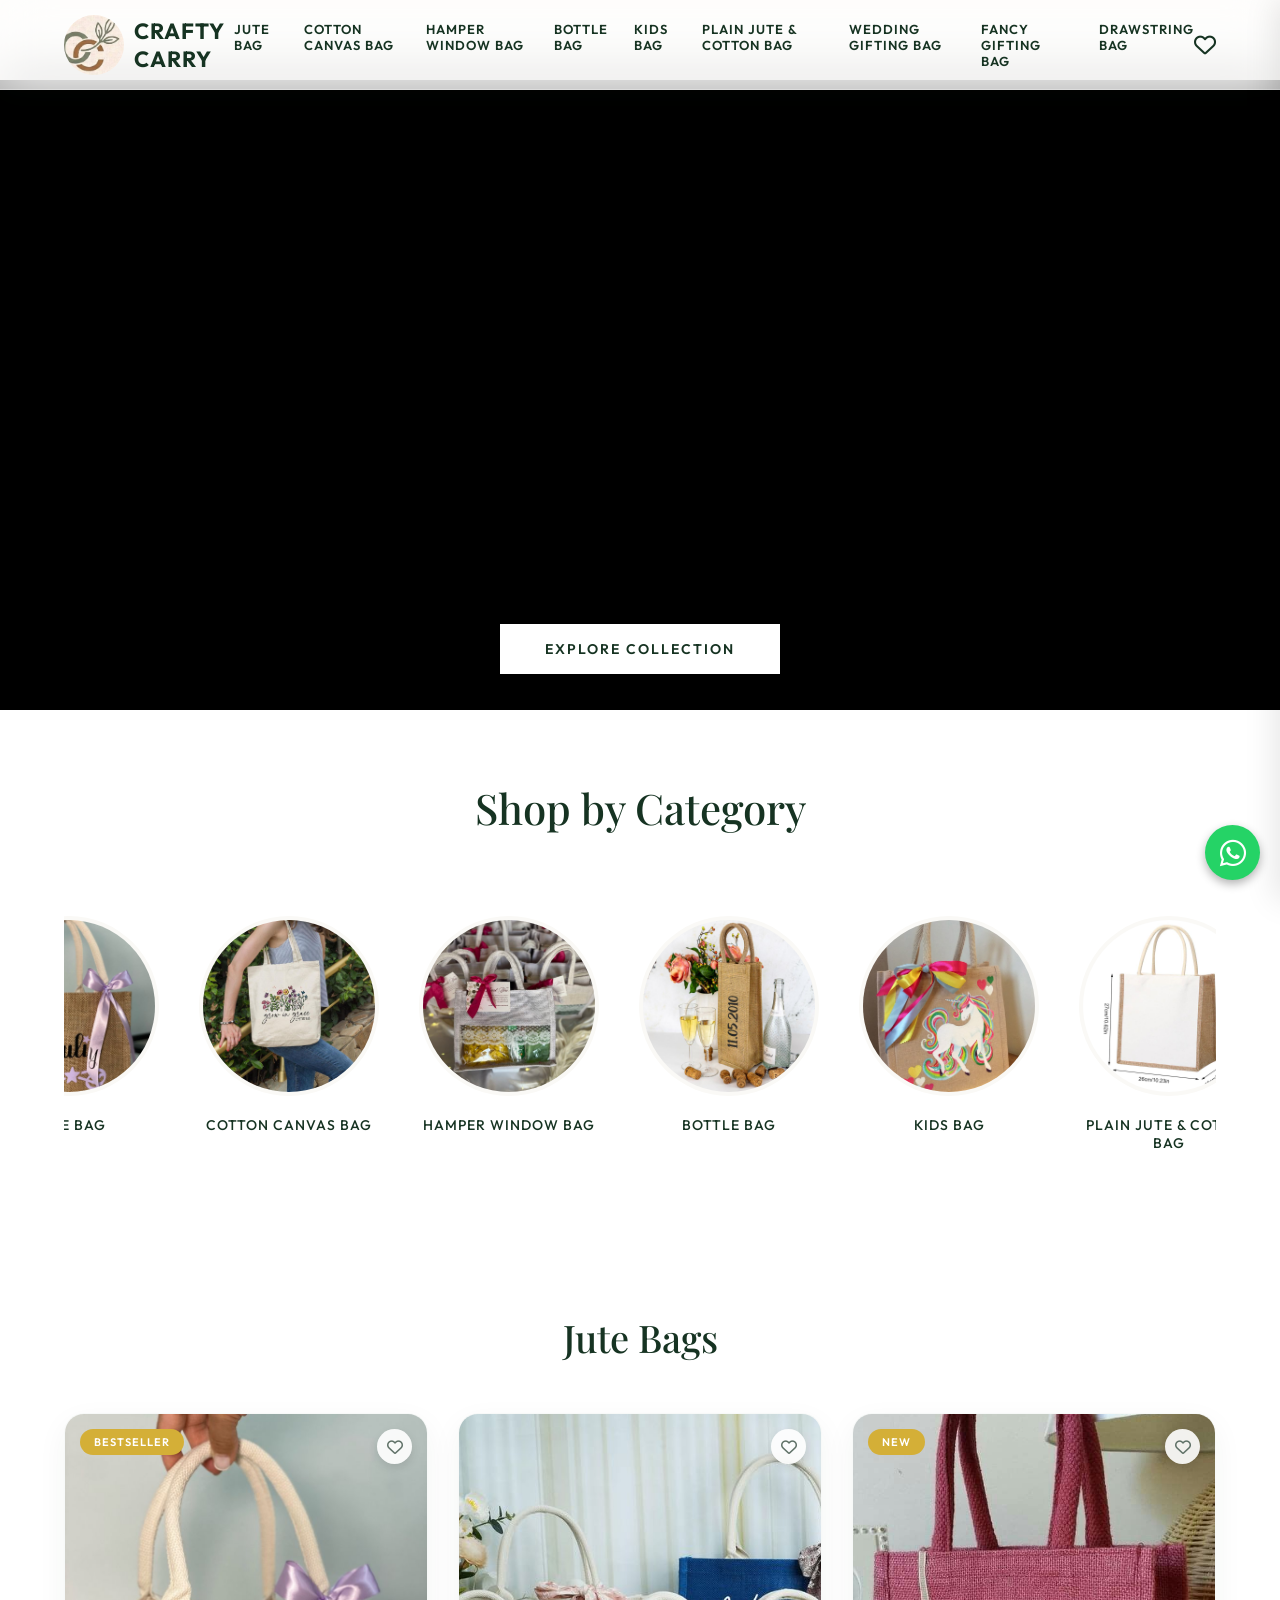
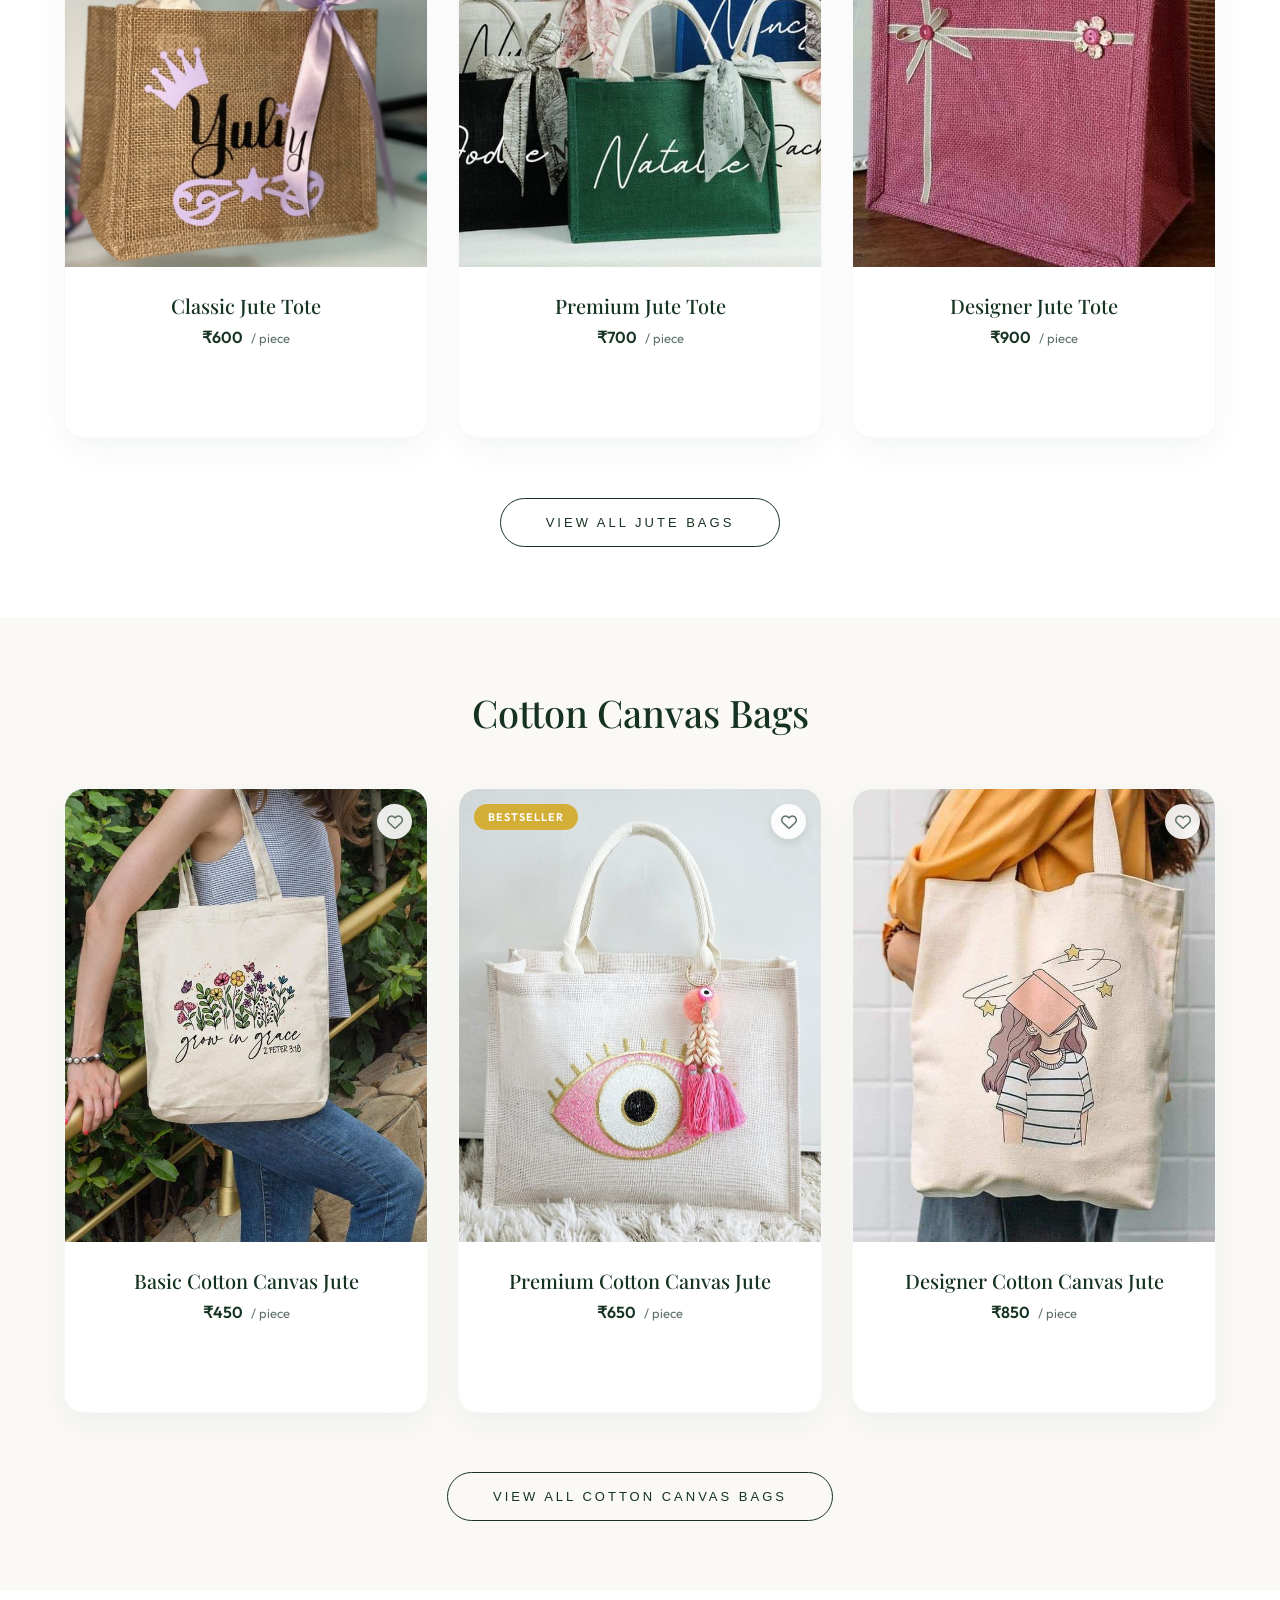
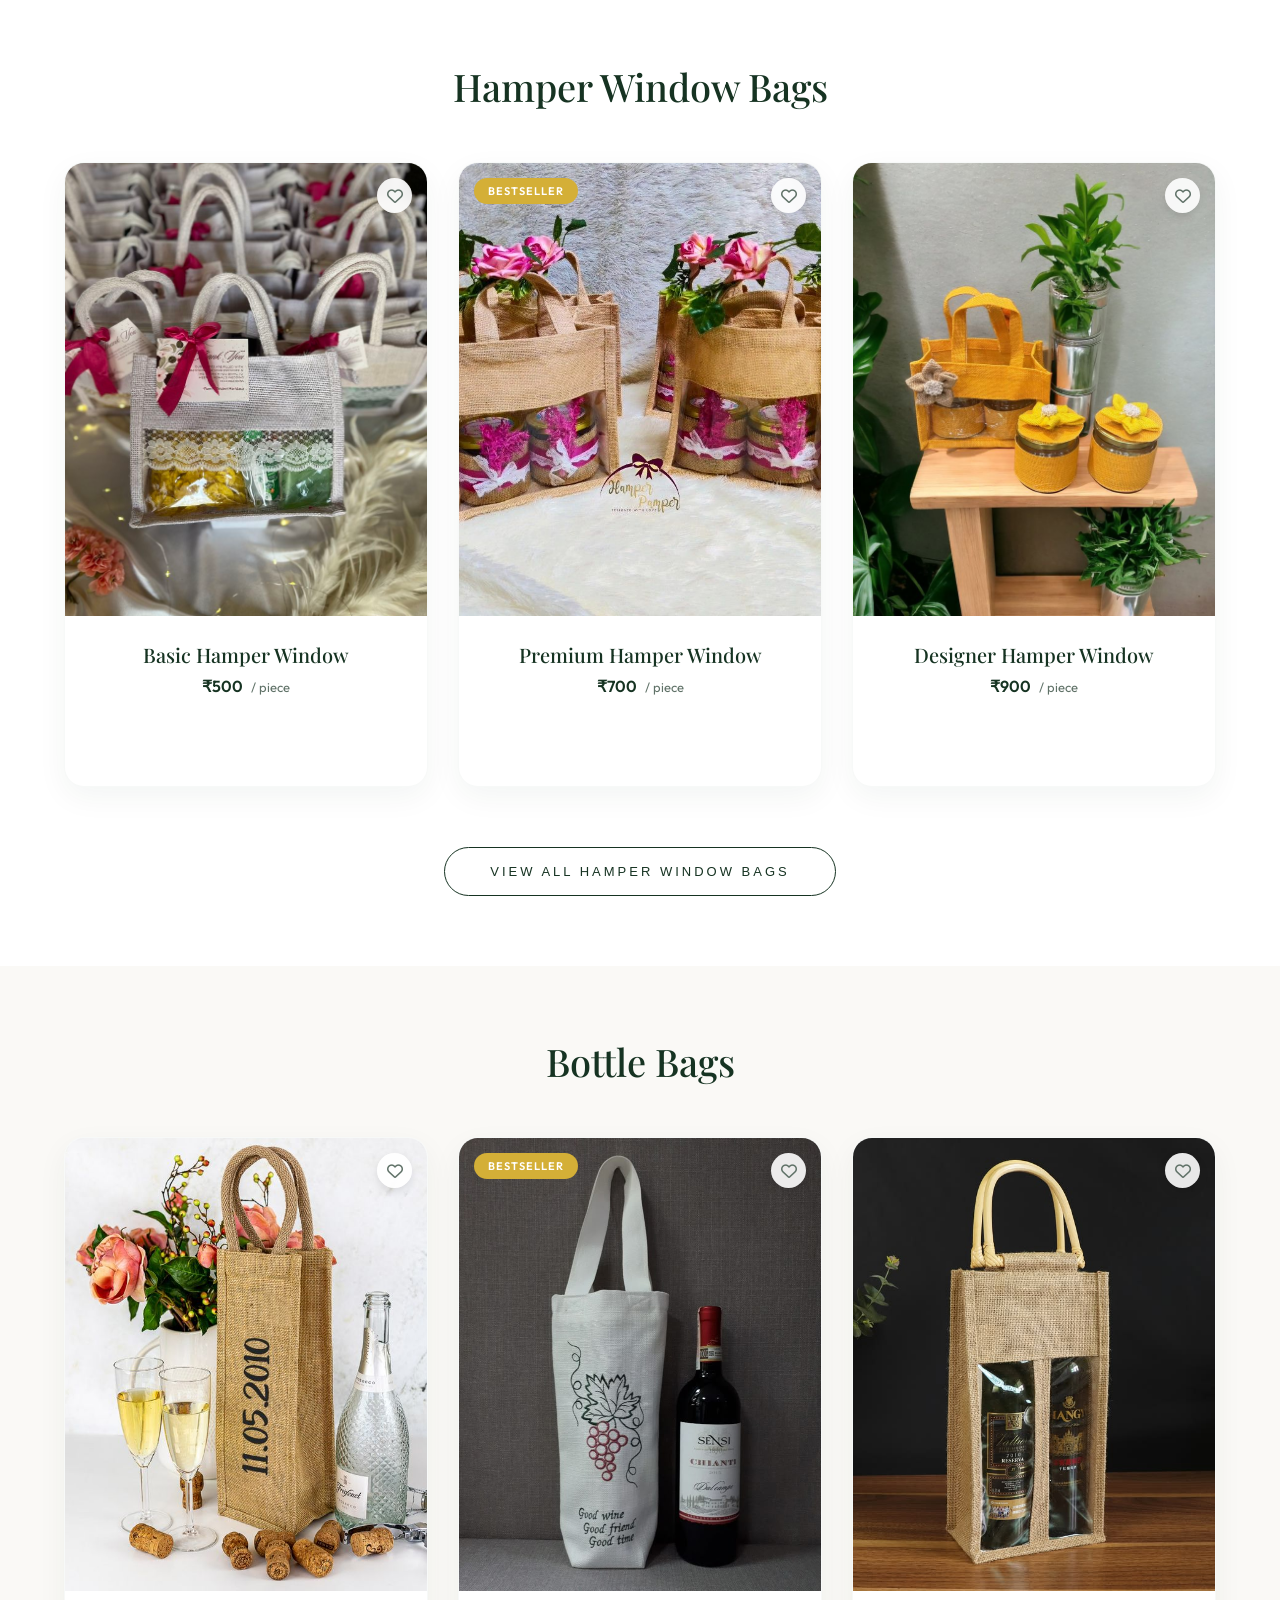
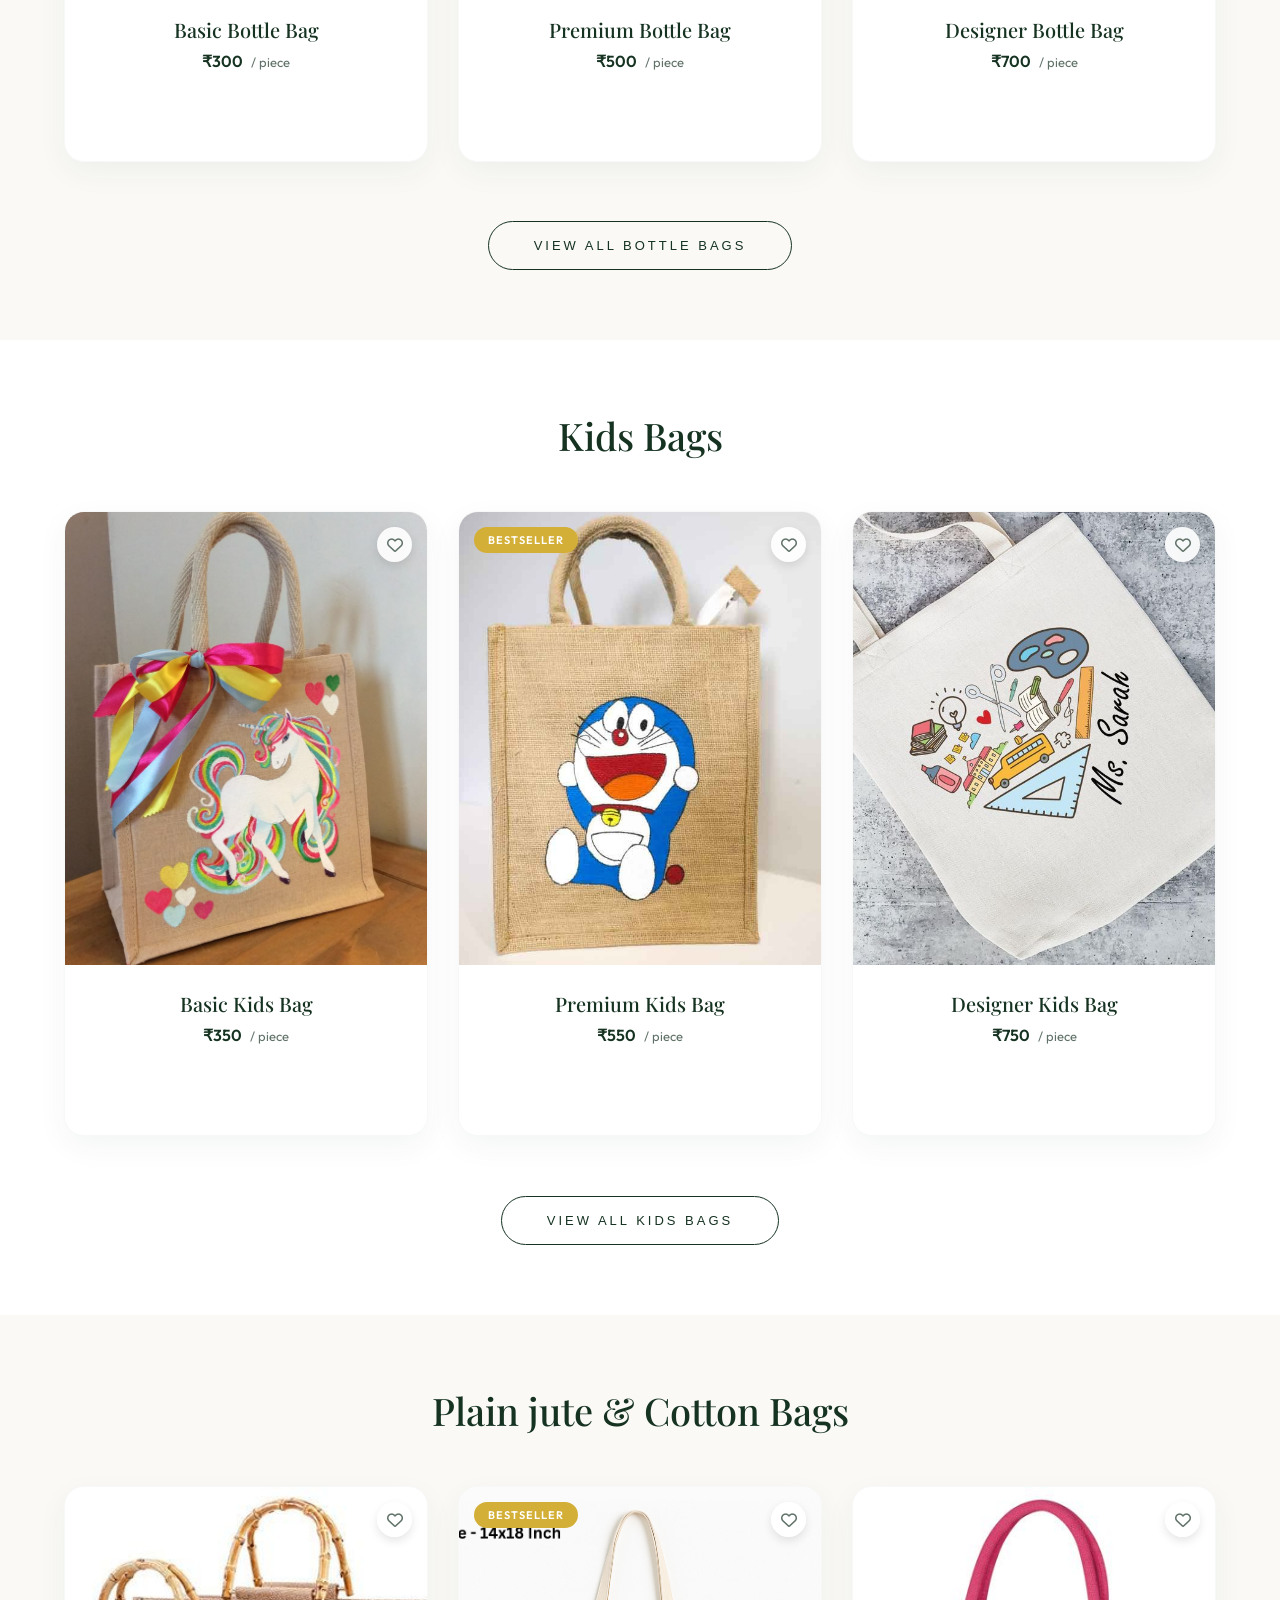
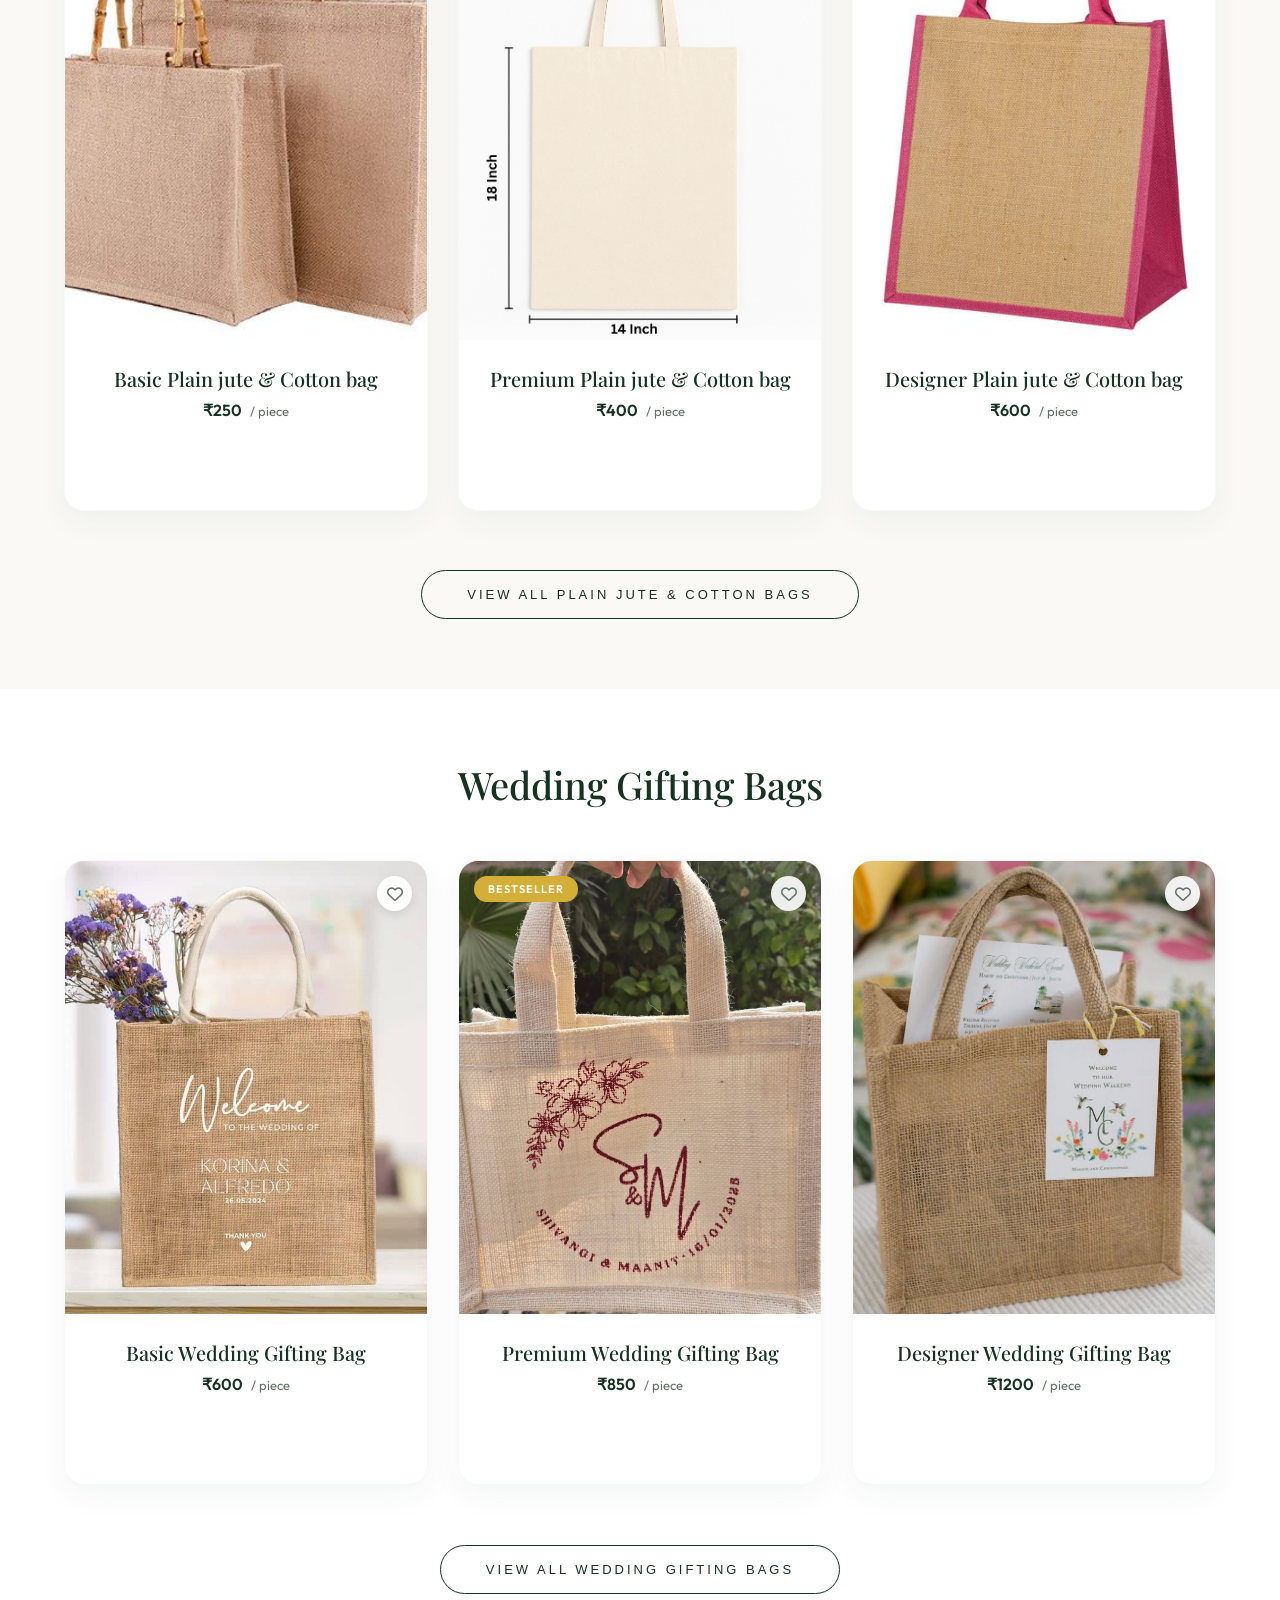
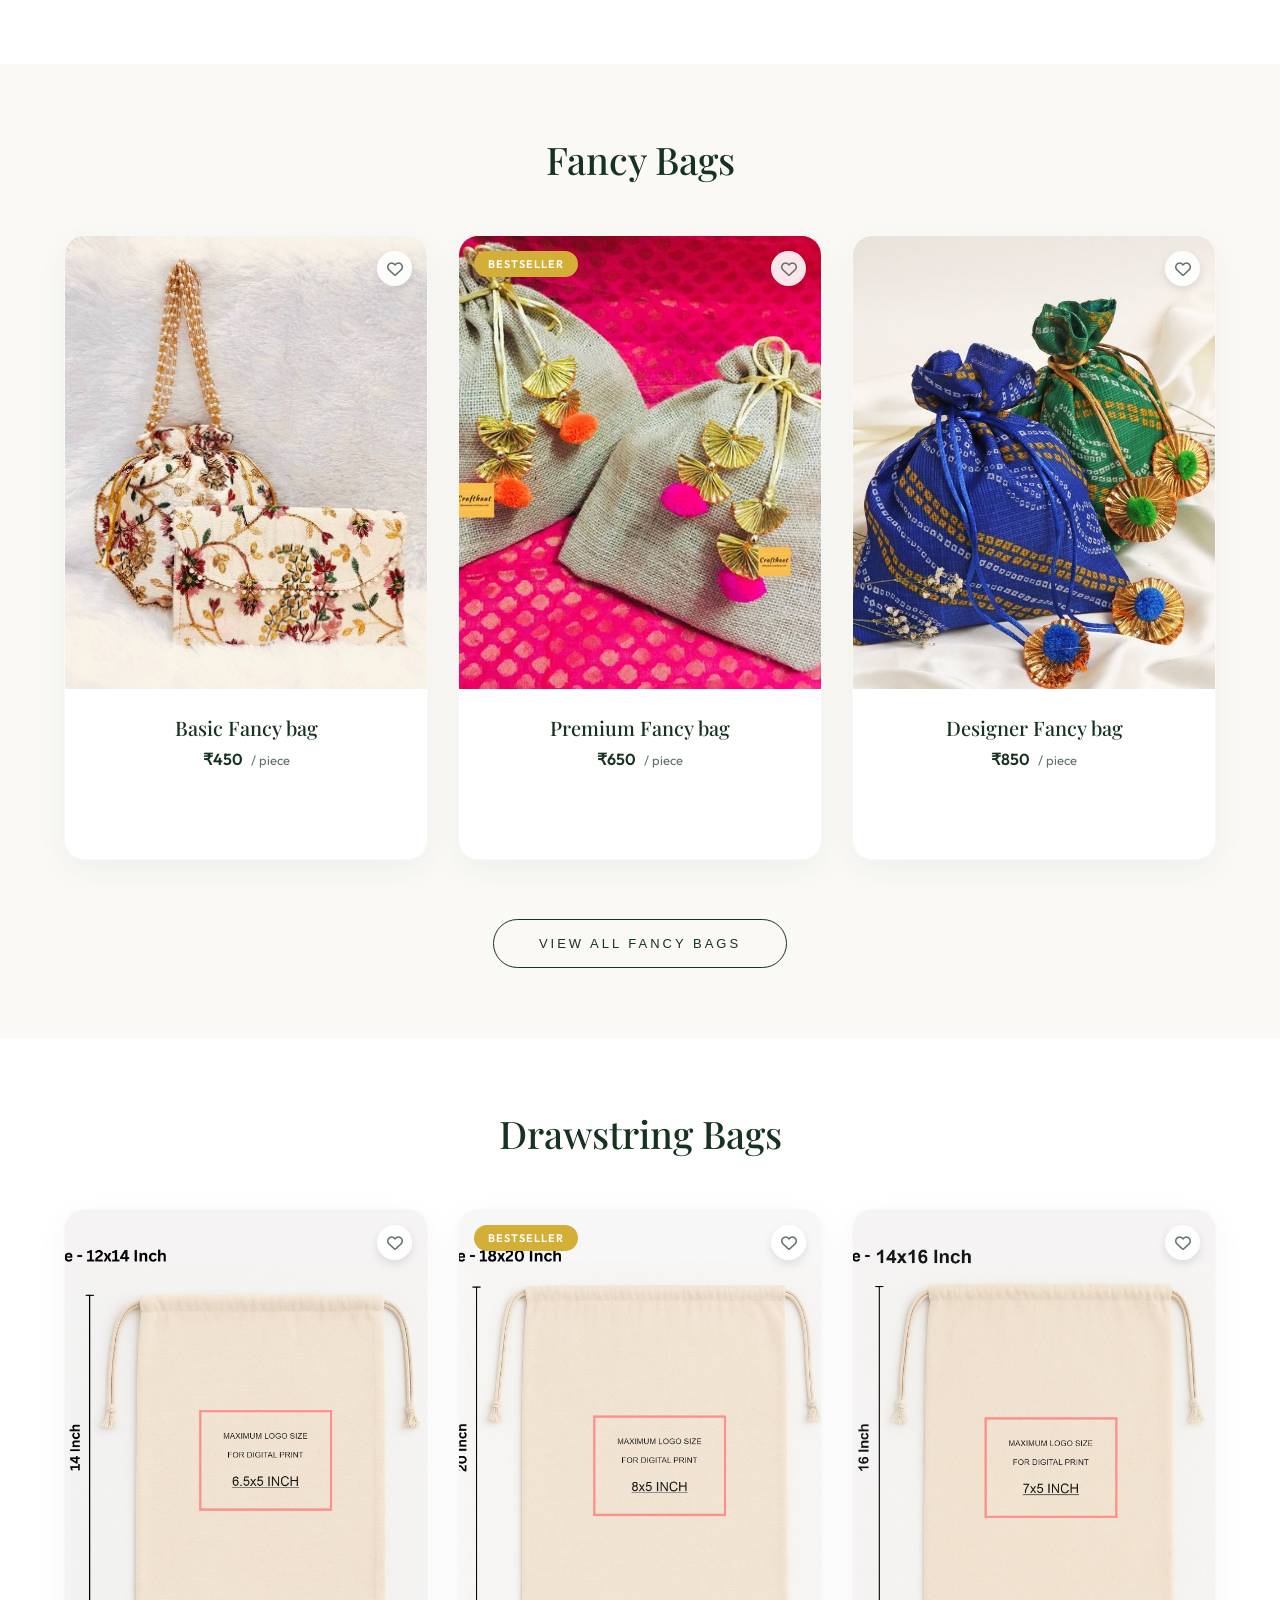
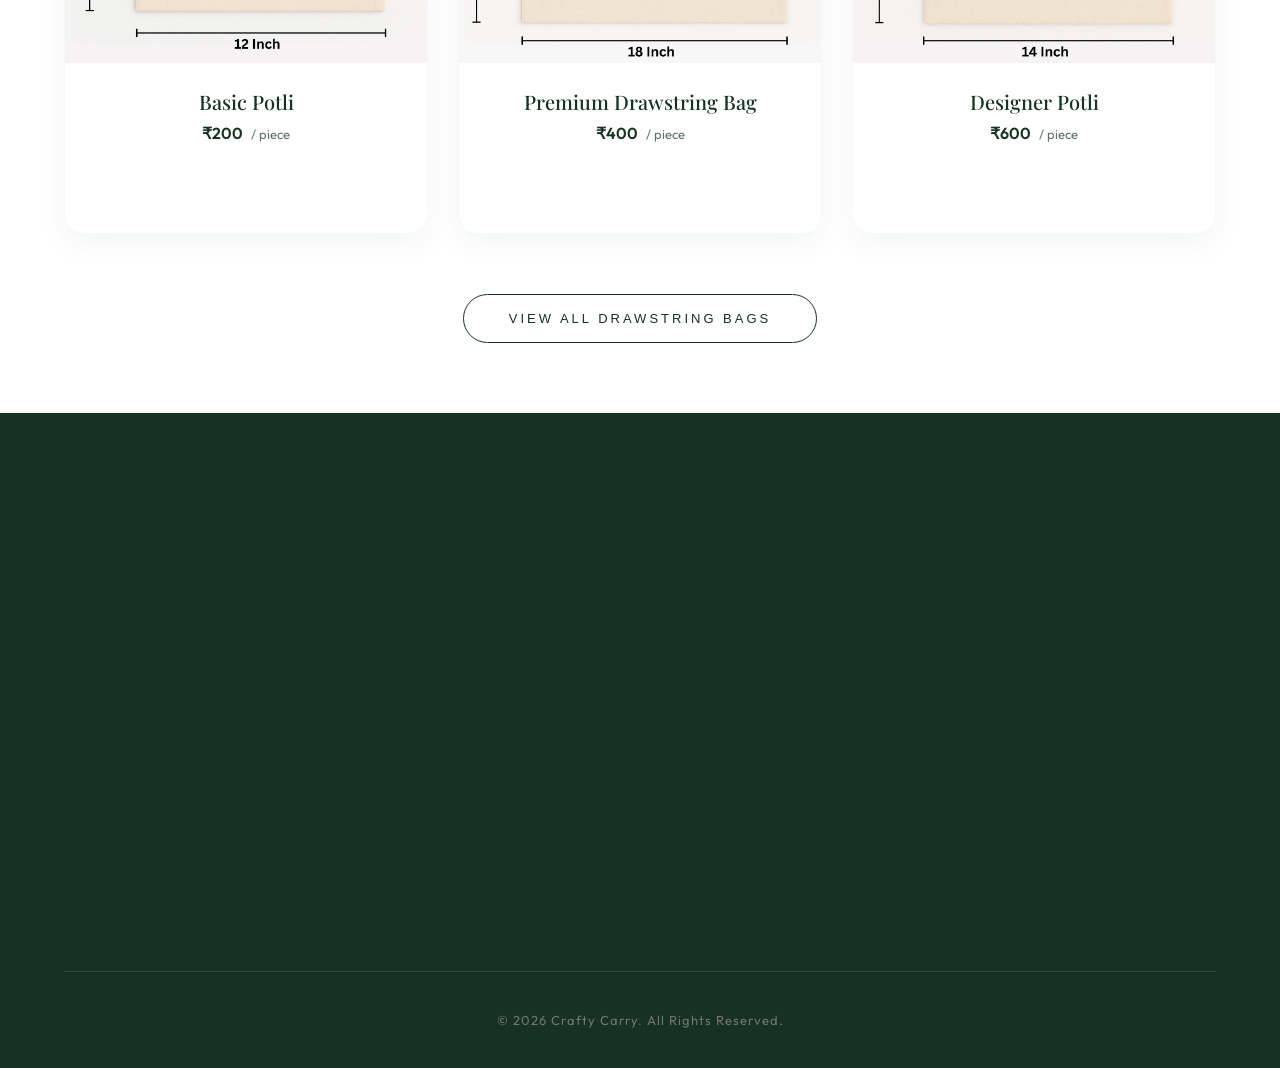
==== commit 704baa3b: "done" ====
--- a/Suf/crafty/index.html
+++ b/Suf/crafty/index.html
@@ -100,6 +100,7 @@
   </nav>
 
   <div class="header-actions">
+    <a href="tel:+919315748789" class="call-us-mobile">Call Us</a>
     <a class="wishlist-icon-btn" onclick="toggleWishlistDrawer()">
       <i class="far fa-heart"></i>
       <div class="wishlist-badge" id="wishlist-badge">0</div>
@@ -636,6 +637,11 @@
   </div>
 </div>
 
+<!-- Floating WhatsApp Icon -->
+<a href="https://wa.me/919315748789" class="floating-whatsapp" target="_blank" aria-label="Chat on WhatsApp">
+  <i class="fab fa-whatsapp"></i>
+</a>
+
 <!-- SCRIPT -->
 <script src="script.js?v=2"></script>
 <script src="wishlist.js?v=6"></script>
--- a/Suf/crafty/style.css
+++ b/Suf/crafty/style.css
@@ -1016,3 +1016,57 @@
 
 .footer-col.reveal:nth-child(2) { transition-delay: 0.1s; }
 .footer-col.reveal:nth-child(3) { transition-delay: 0.2s; }
+
+/* Floating WhatsApp Icon */
+.floating-whatsapp {
+  position: fixed;
+  bottom: 20px;
+  right: 20px;
+  background-color: #25D366;
+  color: #fff;
+  width: 55px;
+  height: 55px;
+  border-radius: 50%;
+  display: flex;
+  align-items: center;
+  justify-content: center;
+  font-size: 30px;
+  box-shadow: 0 4px 10px rgba(0, 0, 0, 0.3);
+  z-index: 1000;
+  text-decoration: none;
+  animation: glowing-whatsapp 2s infinite;
+  transition: transform 0.3s ease;
+}
+
+.floating-whatsapp:hover {
+  transform: scale(1.1);
+}
+
+@keyframes glowing-whatsapp {
+  0% { box-shadow: 0 0 5px #25D366; }
+  50% { box-shadow: 0 0 20px #25D366, 0 0 30px #25D366; }
+  100% { box-shadow: 0 0 5px #25D366; }
+}
+
+/* Call Us Mobile Header */
+.call-us-mobile {
+  display: none;
+  align-items: center;
+  gap: 5px;
+  text-decoration: none;
+  color: var(--primary-color);
+  font-weight: 600;
+  font-size: 13px;
+  background: var(--gray-light);
+  padding: 6px 14px;
+  border-radius: 20px;
+  transition: var(--transition);
+}
+
+@media (max-width: 768px) {
+  .call-us-mobile {
+    display: inline-flex;
+    white-space: nowrap;
+  }
+}
+
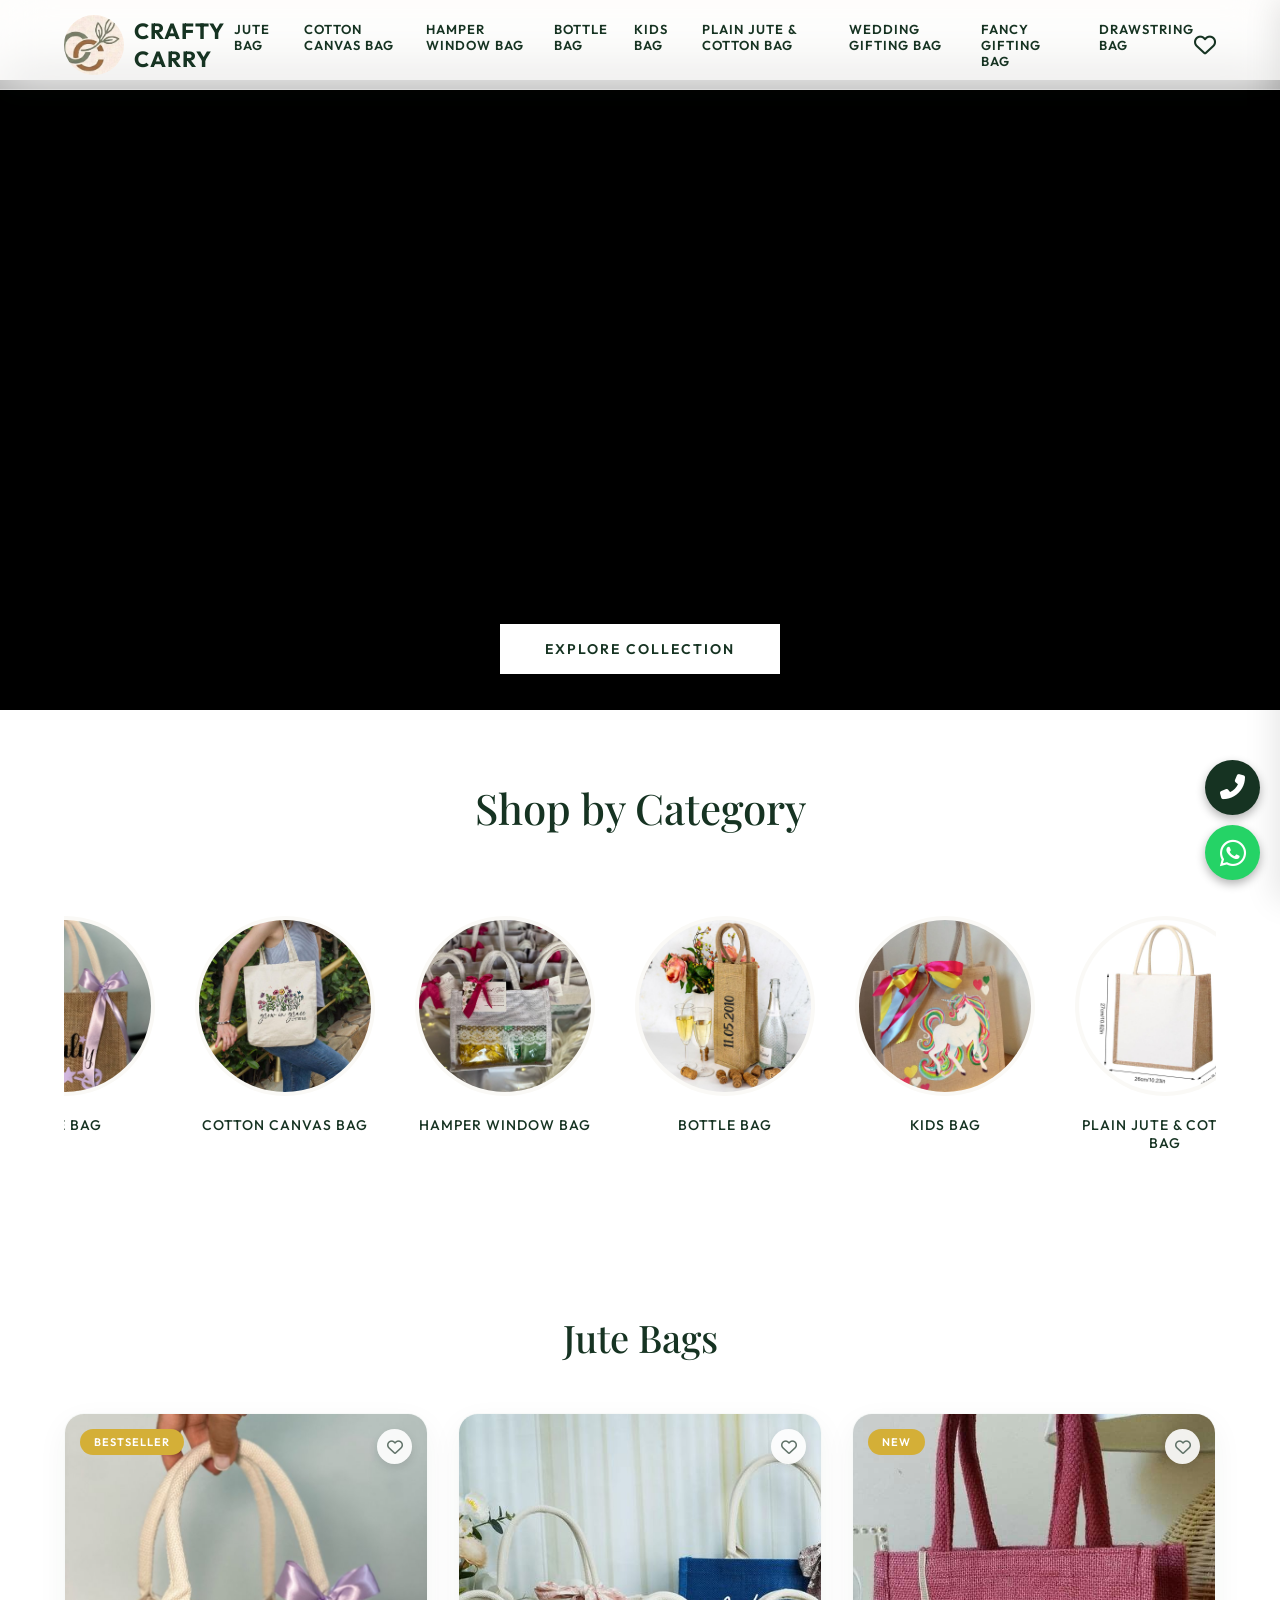
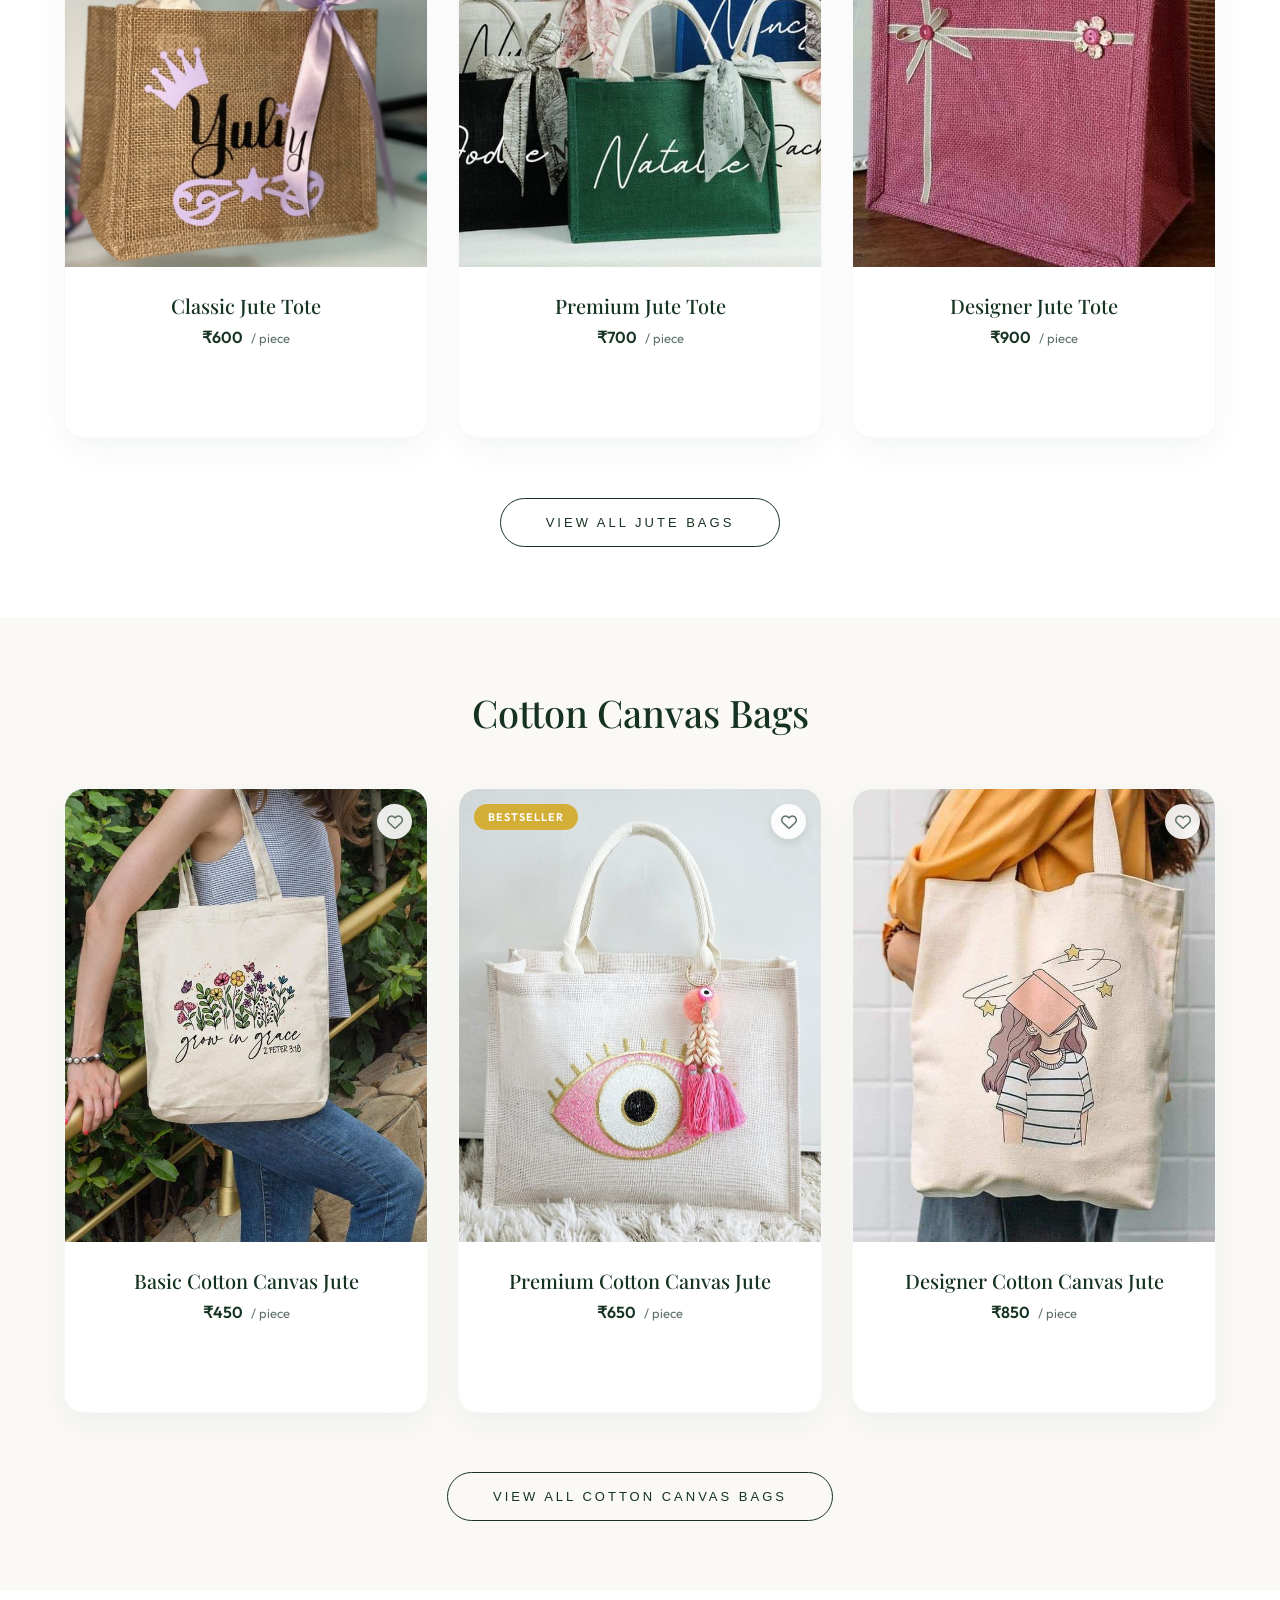
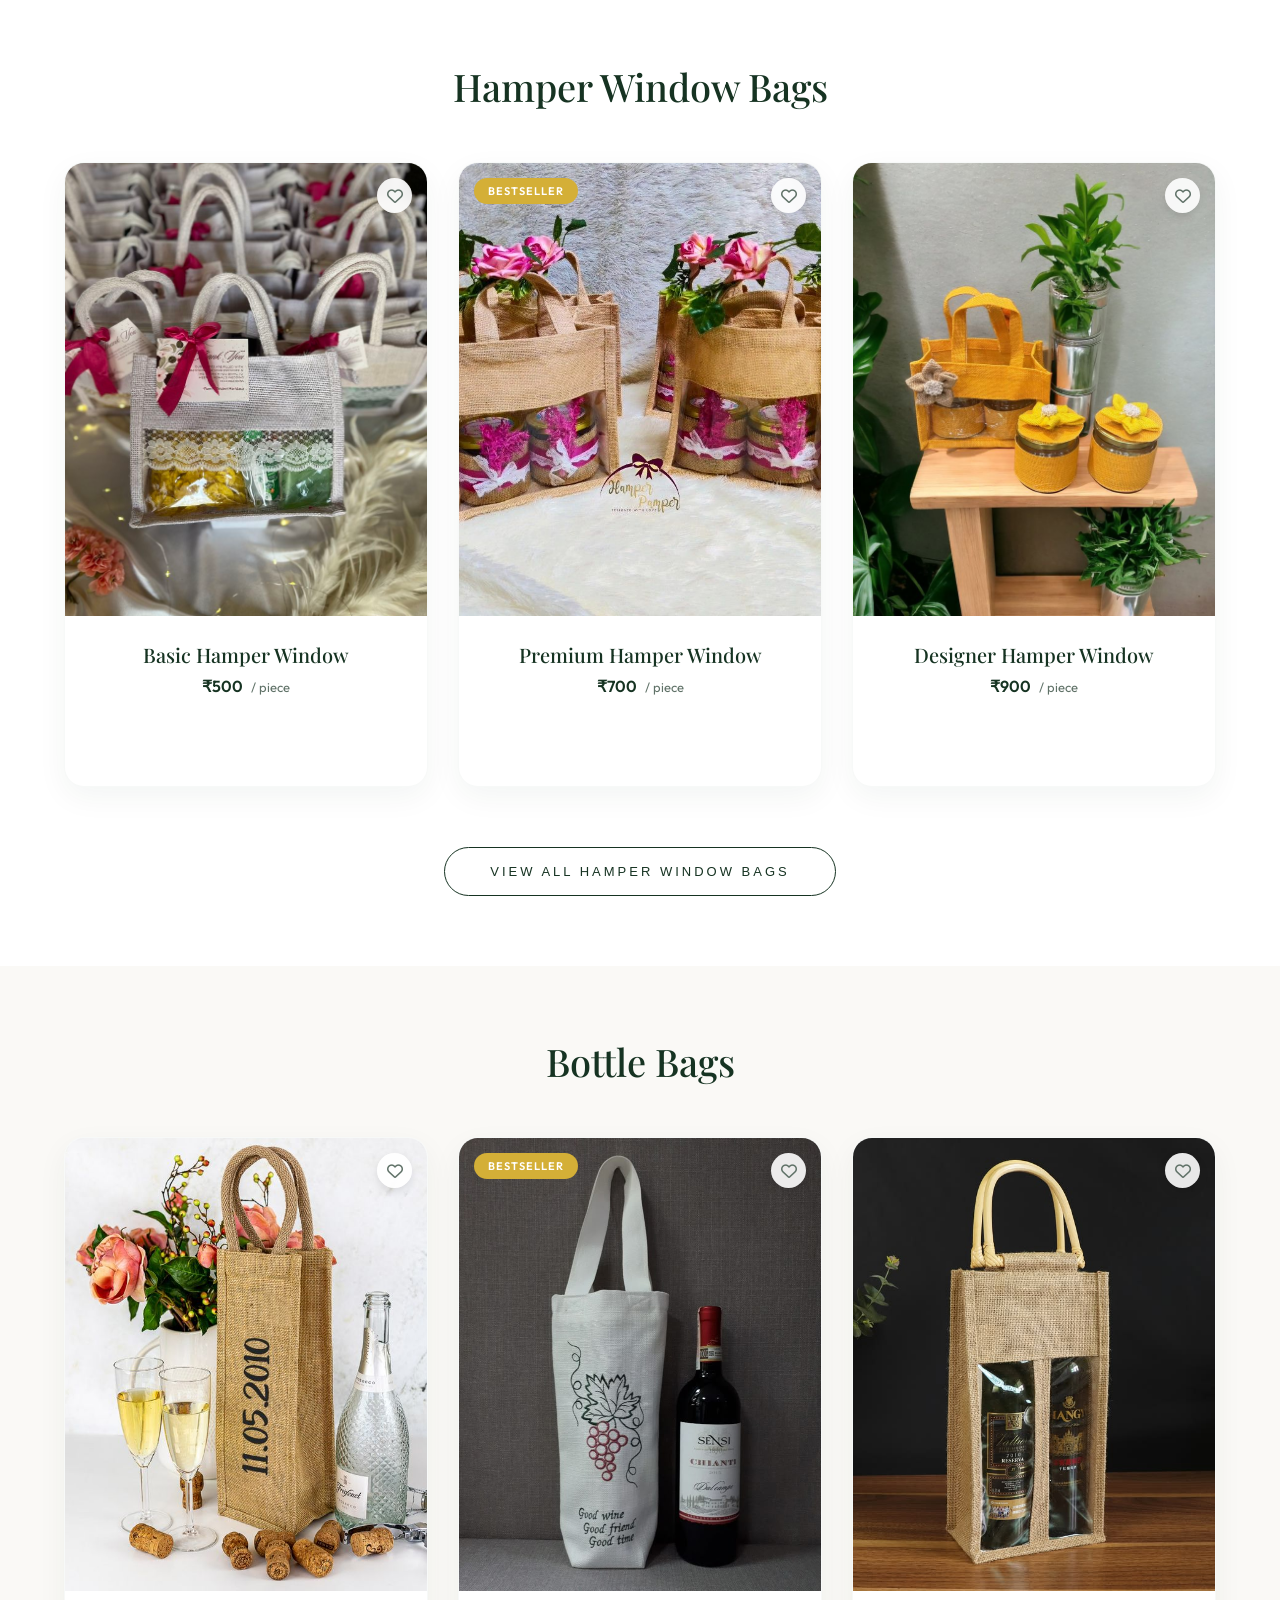
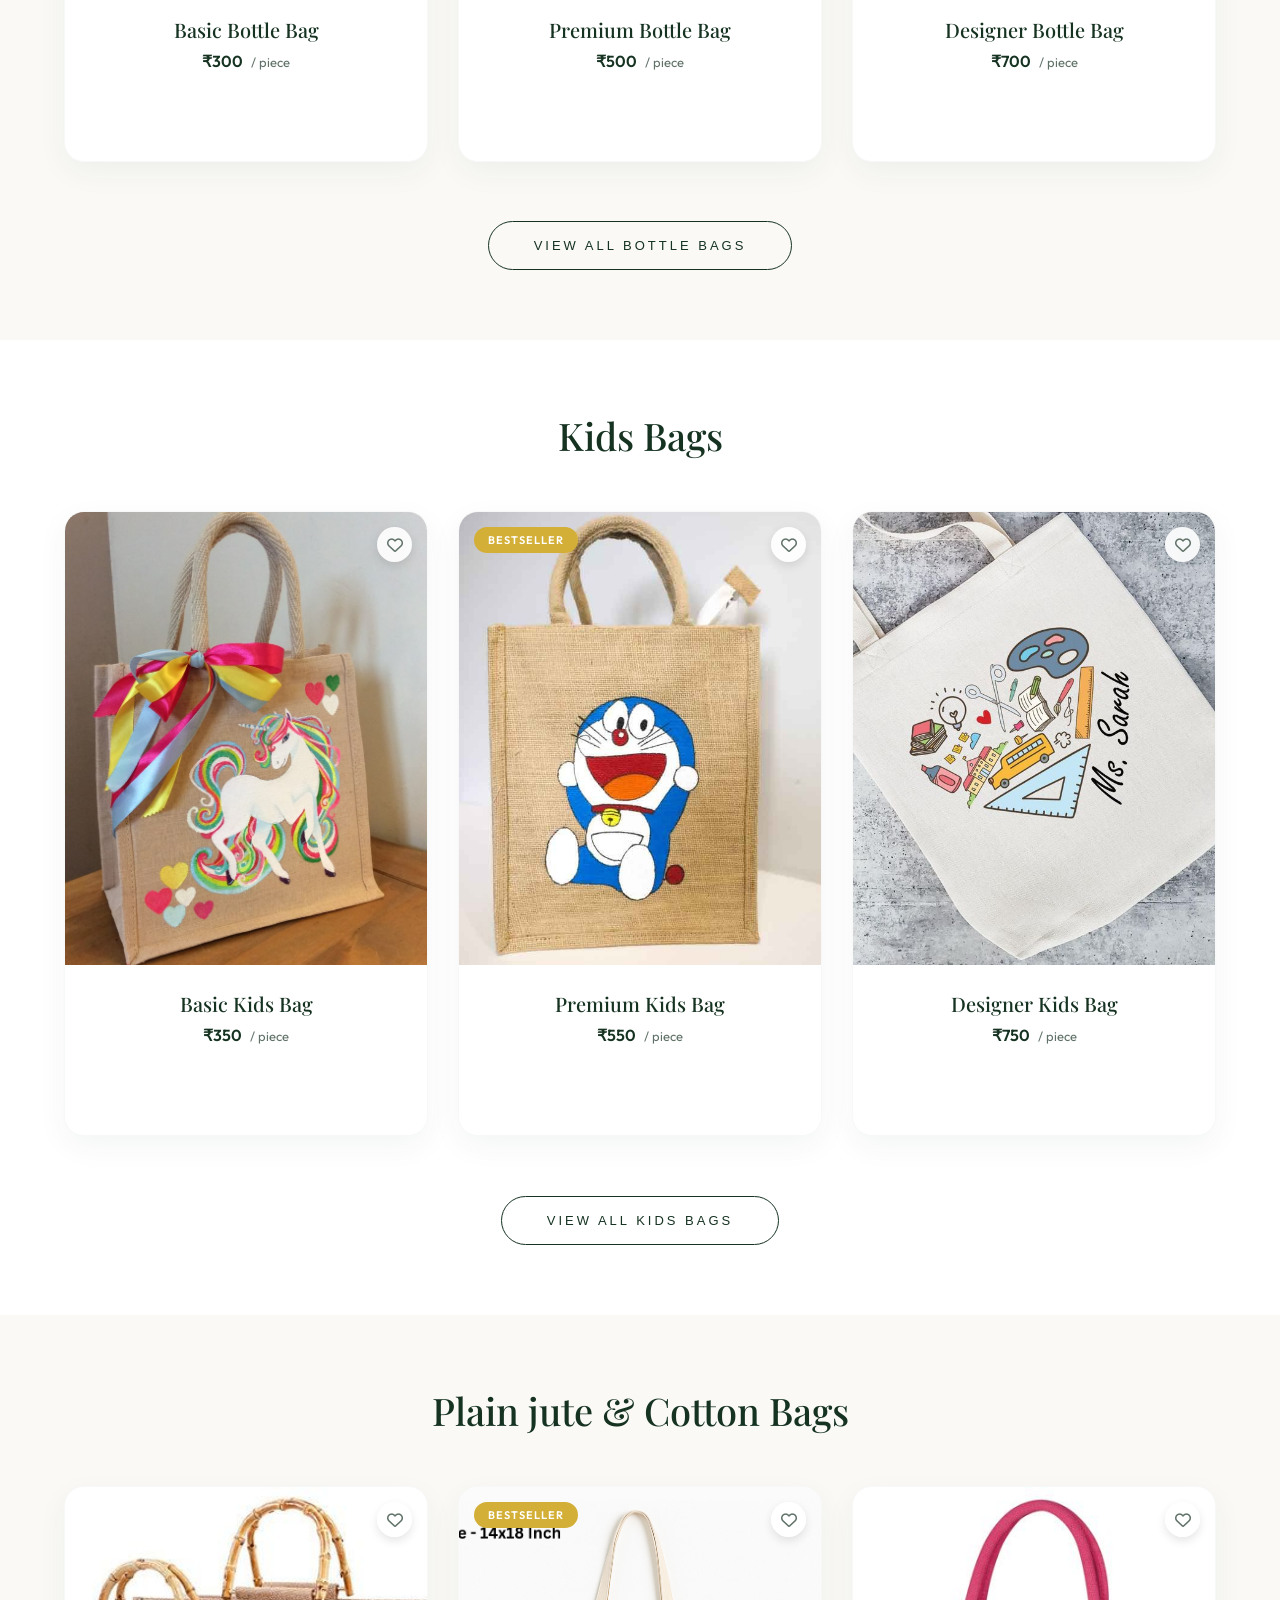
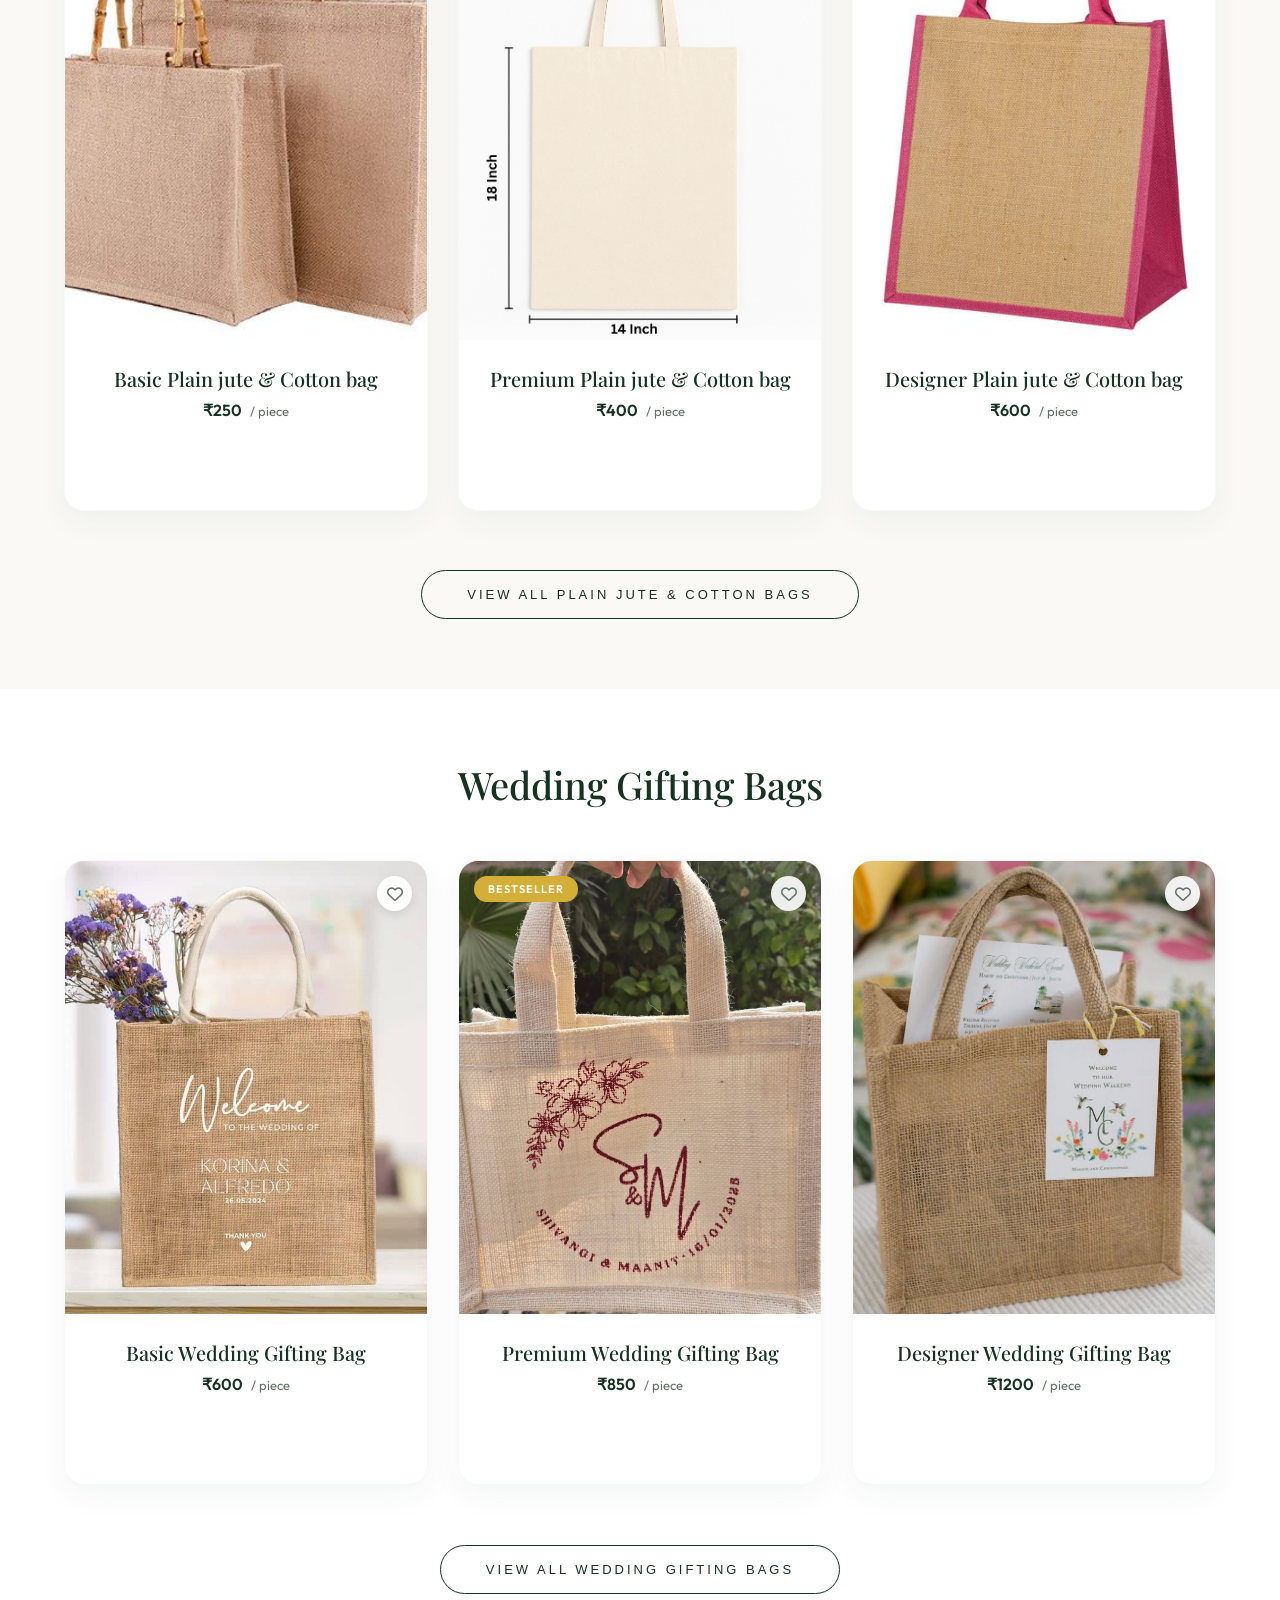
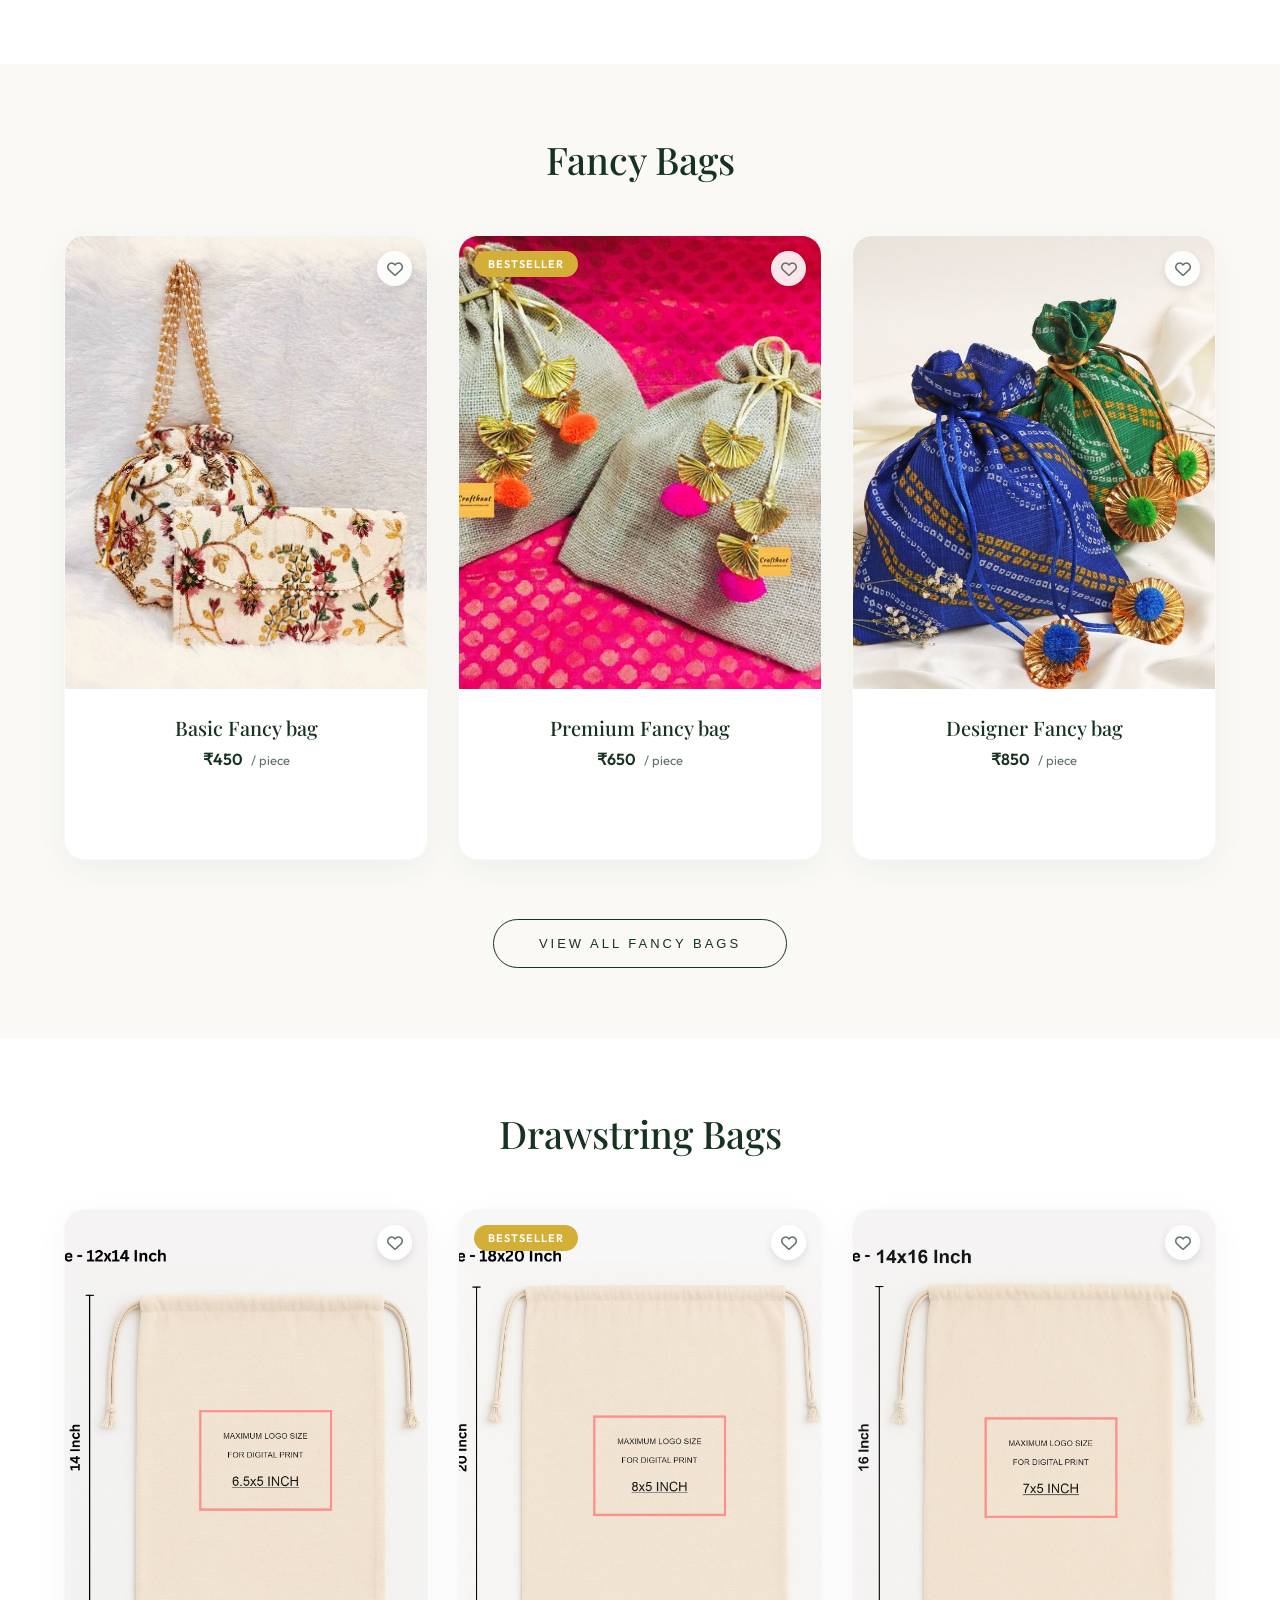
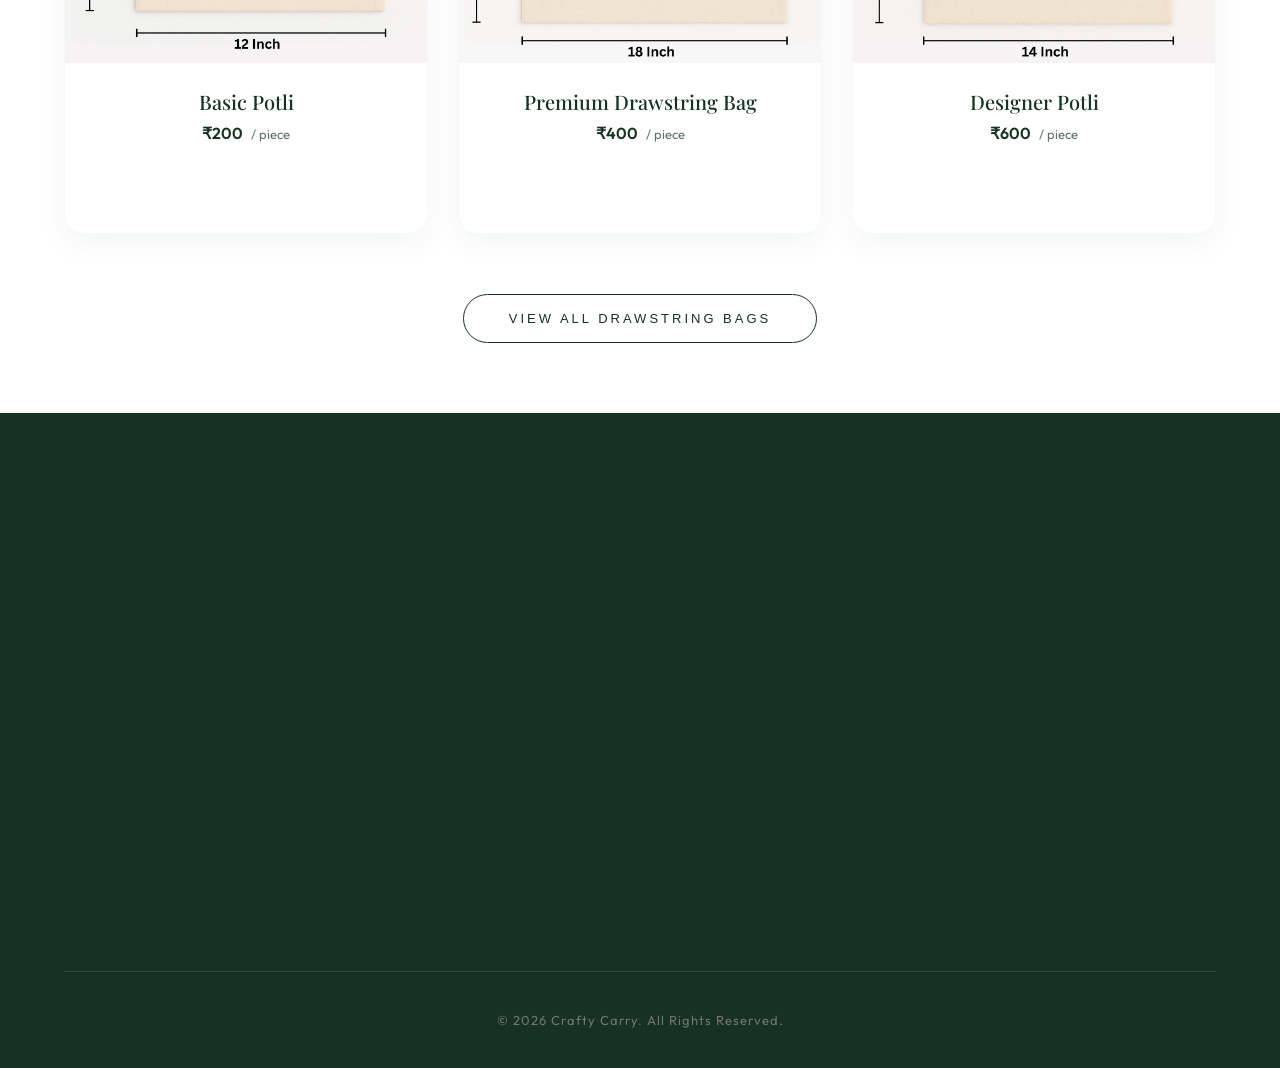
==== commit e6c8c0d5: "finish" ====
--- a/Suf/crafty/index.html
+++ b/Suf/crafty/index.html
@@ -6,6 +6,7 @@
 <title>Crafty Carry - Premium Handcrafted Bags</title>
 <link rel="stylesheet" href="https://cdnjs.cloudflare.com/ajax/libs/font-awesome/6.4.0/css/all.min.css">
 <link rel="stylesheet" href="style.css?v=10">
+<link rel="icon" type="image/png" href="logo/lo.png">
 <style>
 /* GUARANTEED MOBILE SLIDER LAYOUT */
 @media (max-width: 768px) {
@@ -100,7 +101,6 @@
   </nav>
 
   <div class="header-actions">
-    <a href="tel:+919315748789" class="call-us-mobile">Call Us</a>
     <a class="wishlist-icon-btn" onclick="toggleWishlistDrawer()">
       <i class="far fa-heart"></i>
       <div class="wishlist-badge" id="wishlist-badge">0</div>
@@ -637,7 +637,10 @@
   </div>
 </div>
 
-<!-- Floating WhatsApp Icon -->
+<!-- Floating Contact Icons -->
+<a href="tel:+919315748789" class="floating-phone" aria-label="Call Us">
+  <i class="fas fa-phone-alt"></i>
+</a>
 <a href="https://wa.me/919315748789" class="floating-whatsapp" target="_blank" aria-label="Chat on WhatsApp">
   <i class="fab fa-whatsapp"></i>
 </a>
--- a/Suf/crafty/style.css
+++ b/Suf/crafty/style.css
@@ -1048,6 +1048,30 @@
   100% { box-shadow: 0 0 5px #25D366; }
 }
 
+/* Floating Phone Icon */
+.floating-phone {
+  position: fixed;
+  bottom: 85px;
+  right: 20px;
+  background-color: var(--primary-color);
+  color: #fff;
+  width: 55px;
+  height: 55px;
+  border-radius: 50%;
+  display: flex;
+  align-items: center;
+  justify-content: center;
+  font-size: 25px;
+  box-shadow: 0 4px 10px rgba(0, 0, 0, 0.3);
+  z-index: 1000;
+  text-decoration: none;
+  transition: transform 0.3s ease;
+}
+
+.floating-phone:hover {
+  transform: scale(1.1);
+}
+
 /* Call Us Mobile Header */
 .call-us-mobile {
   display: none;
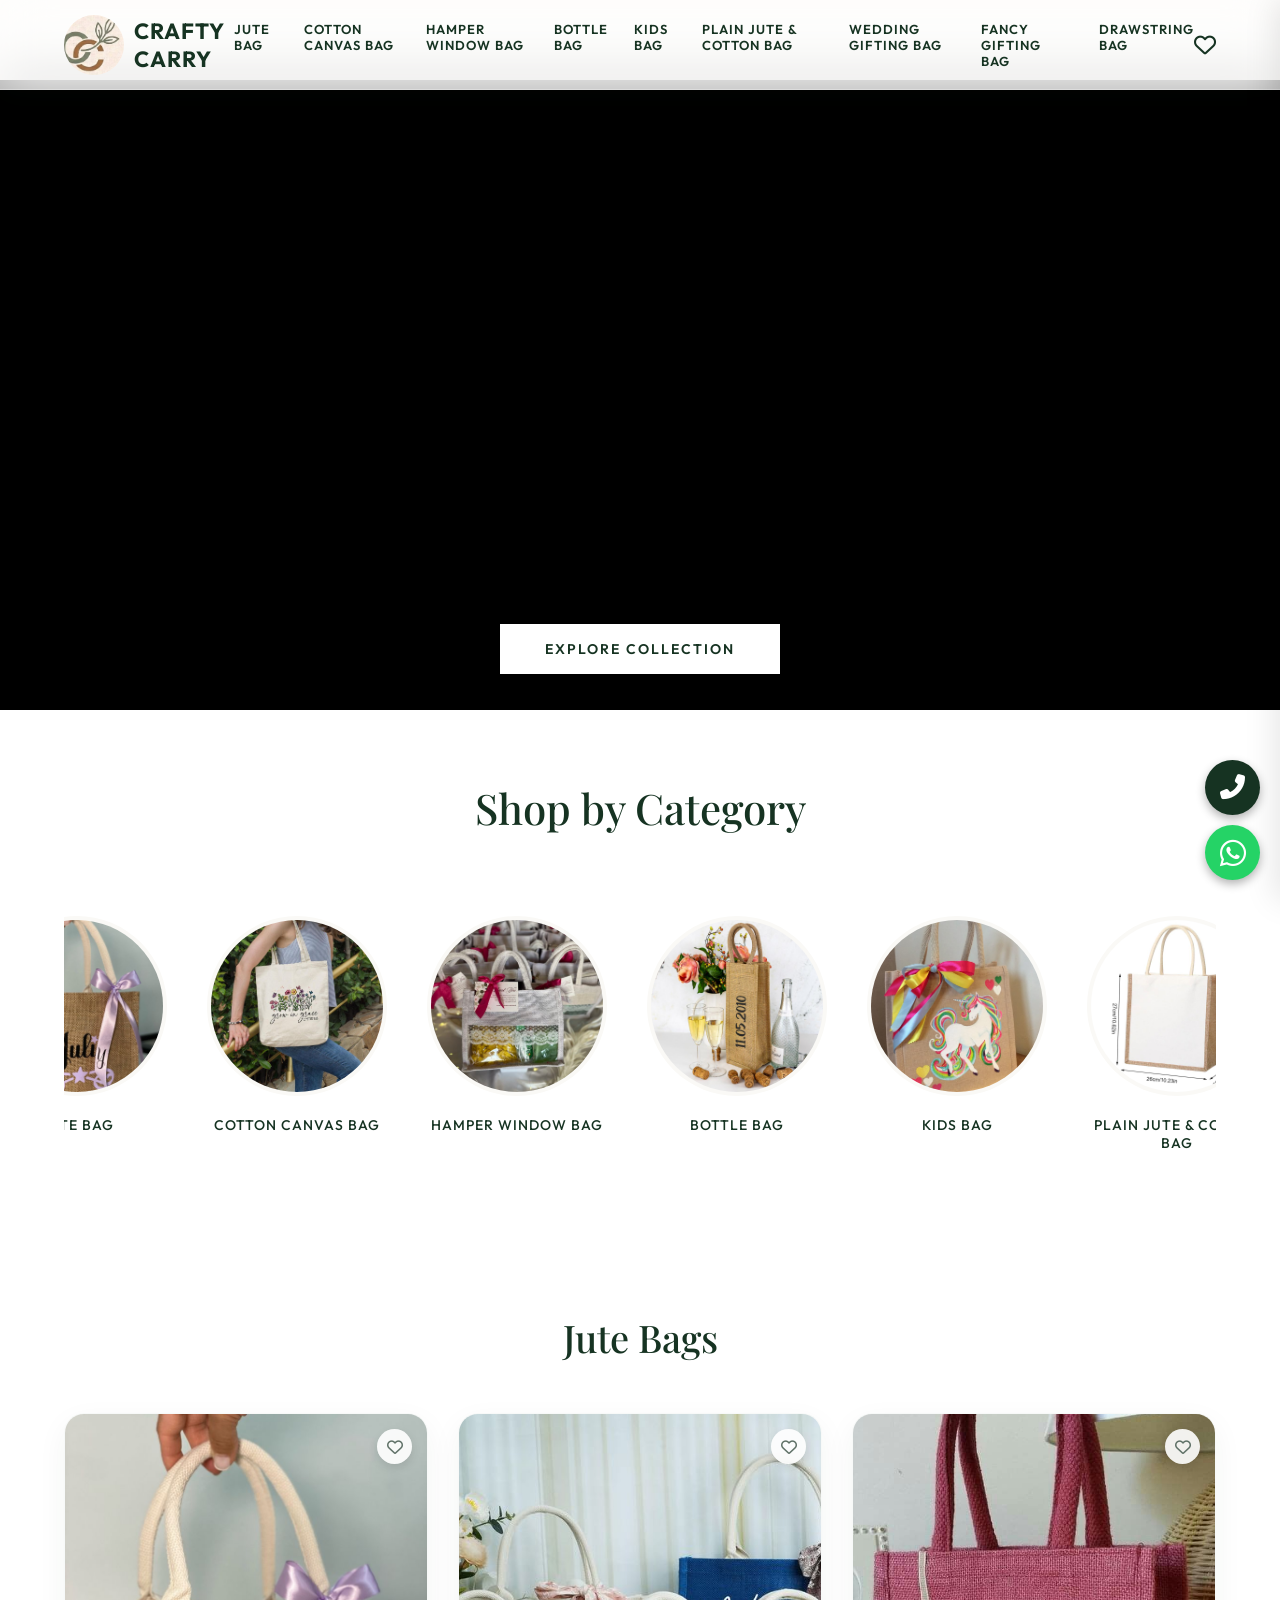
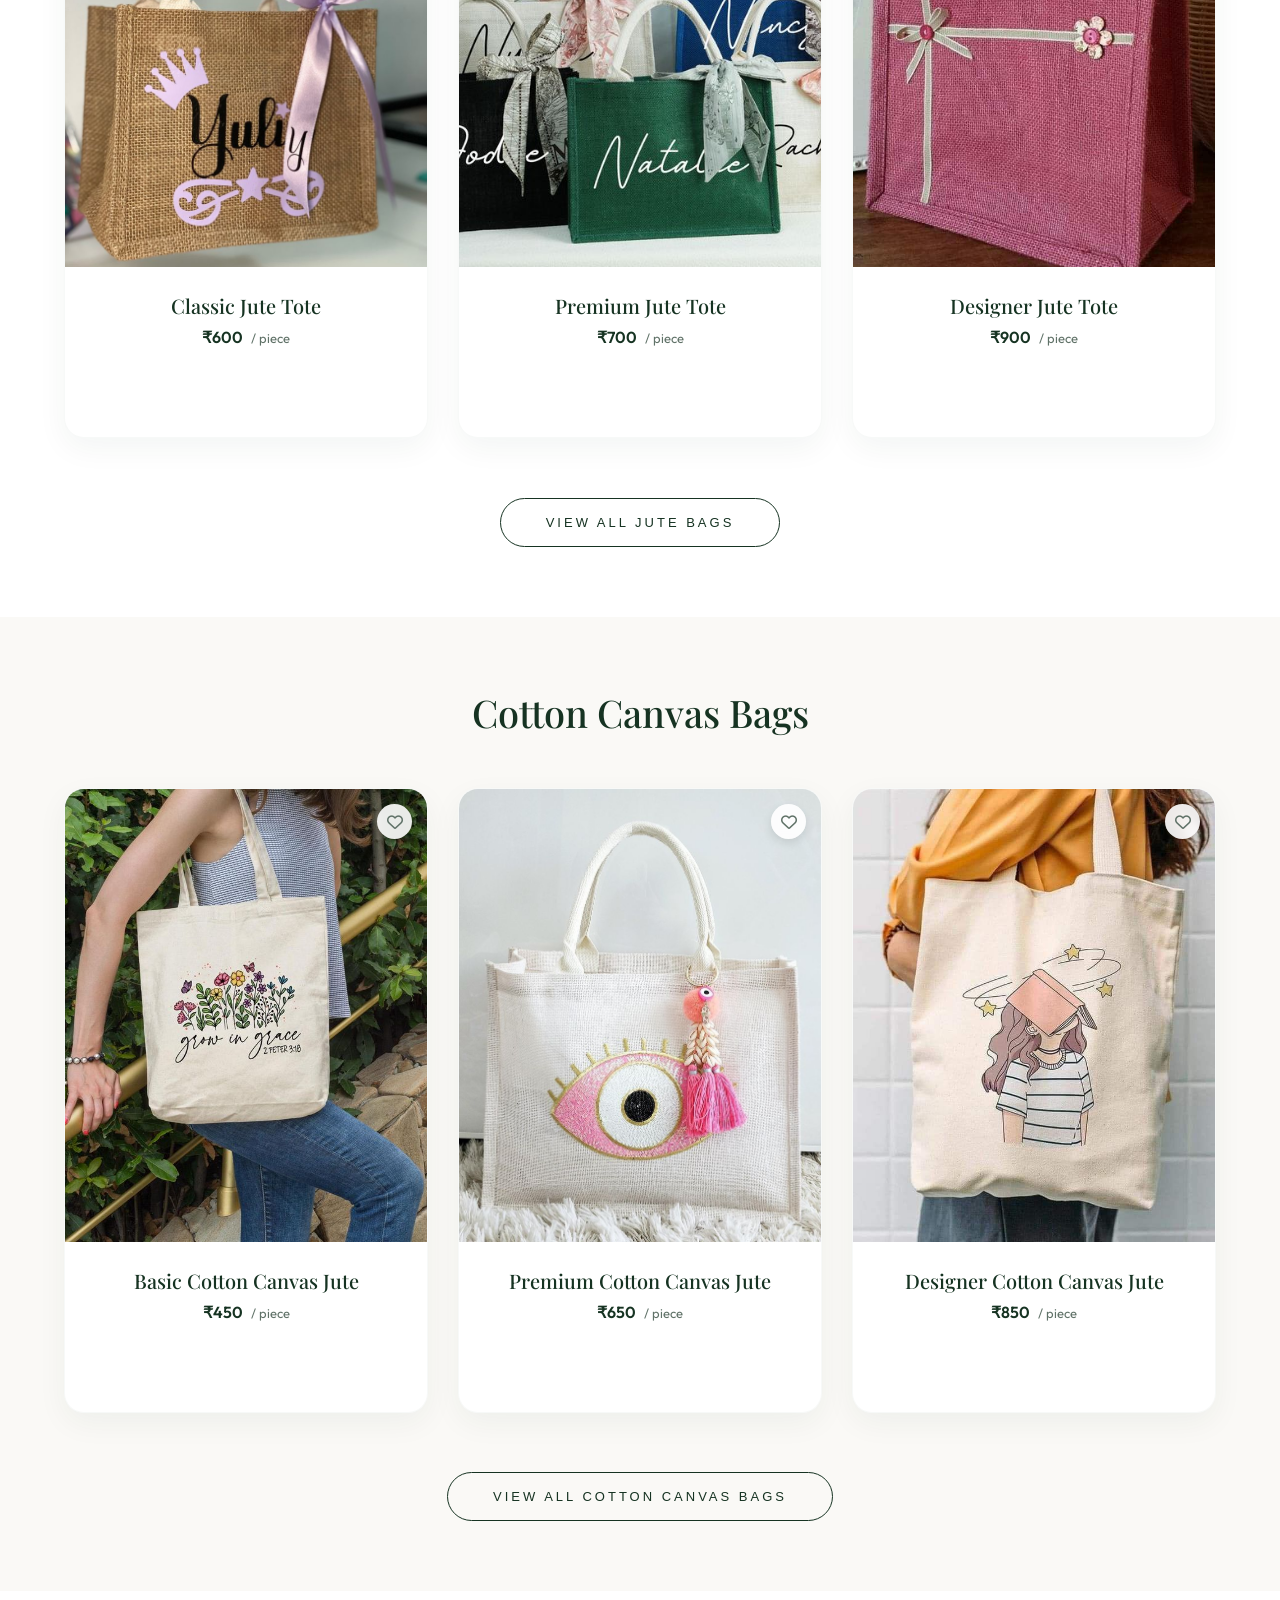
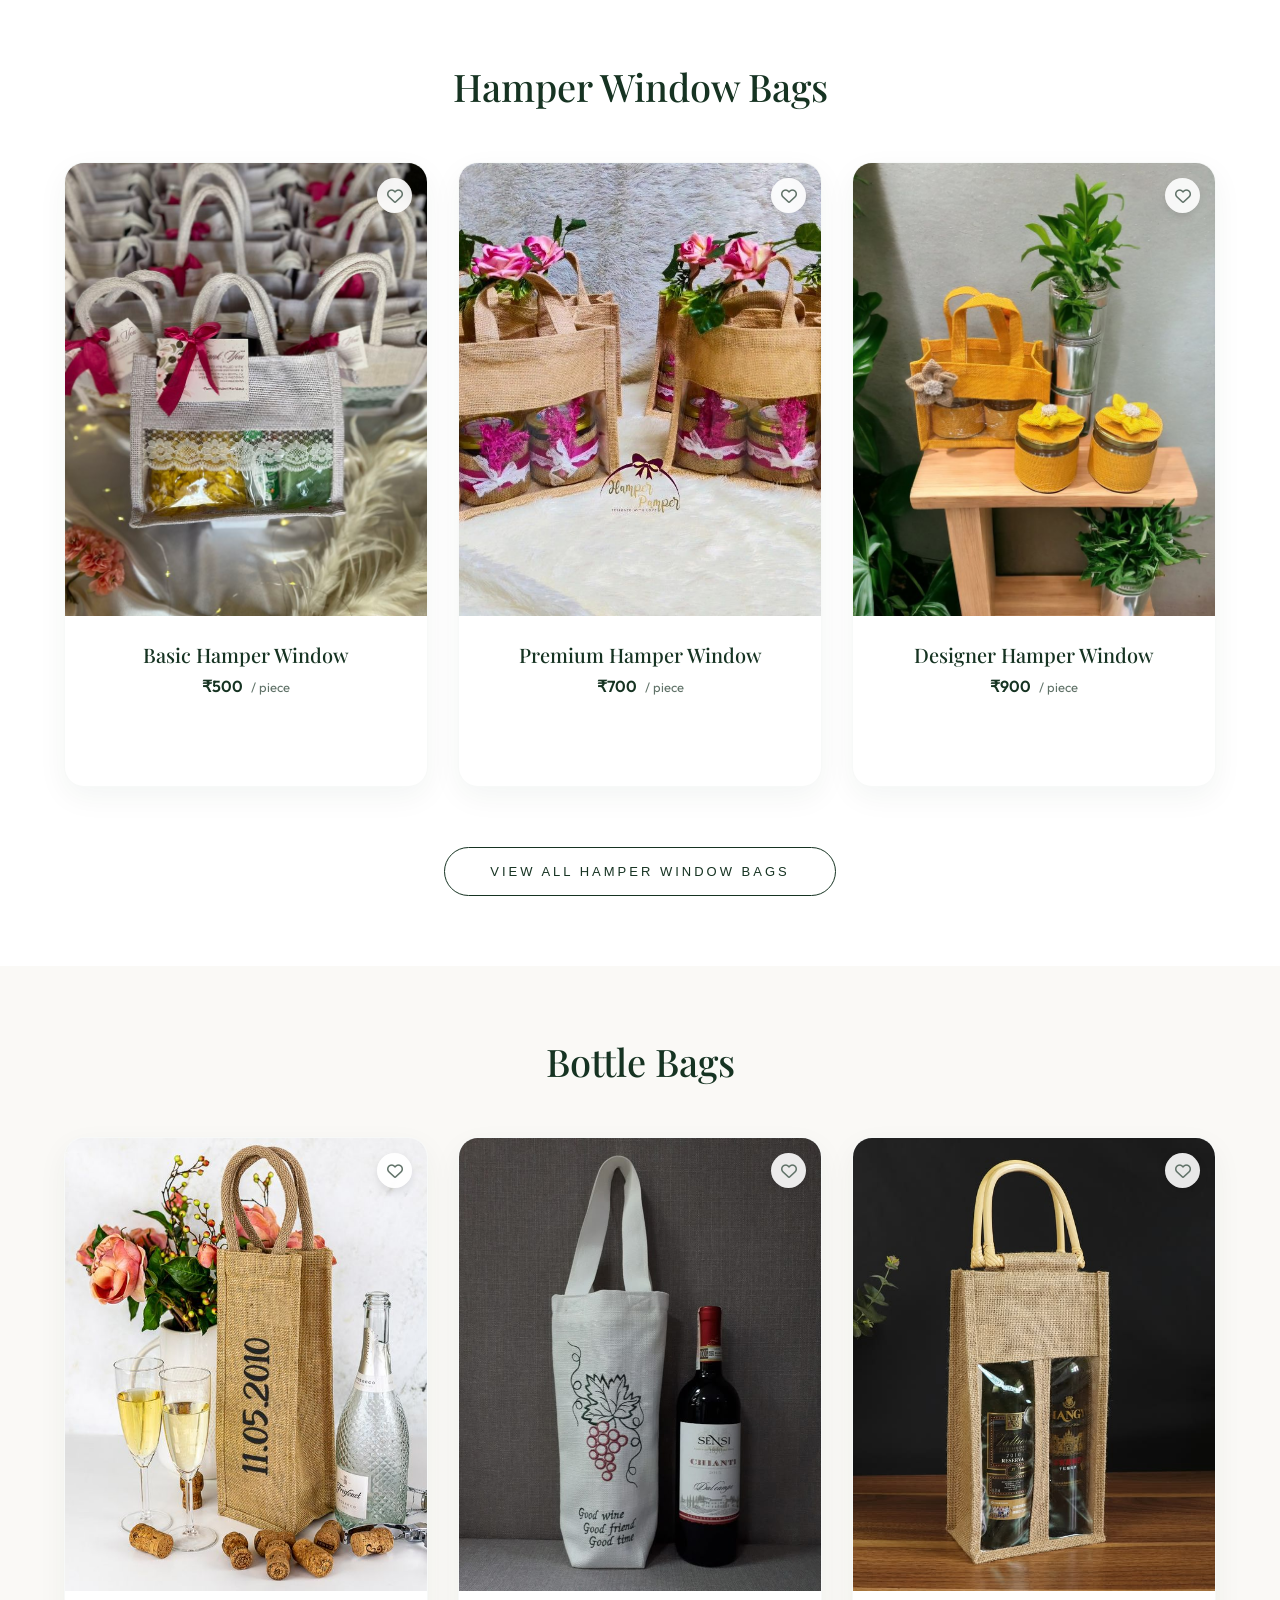
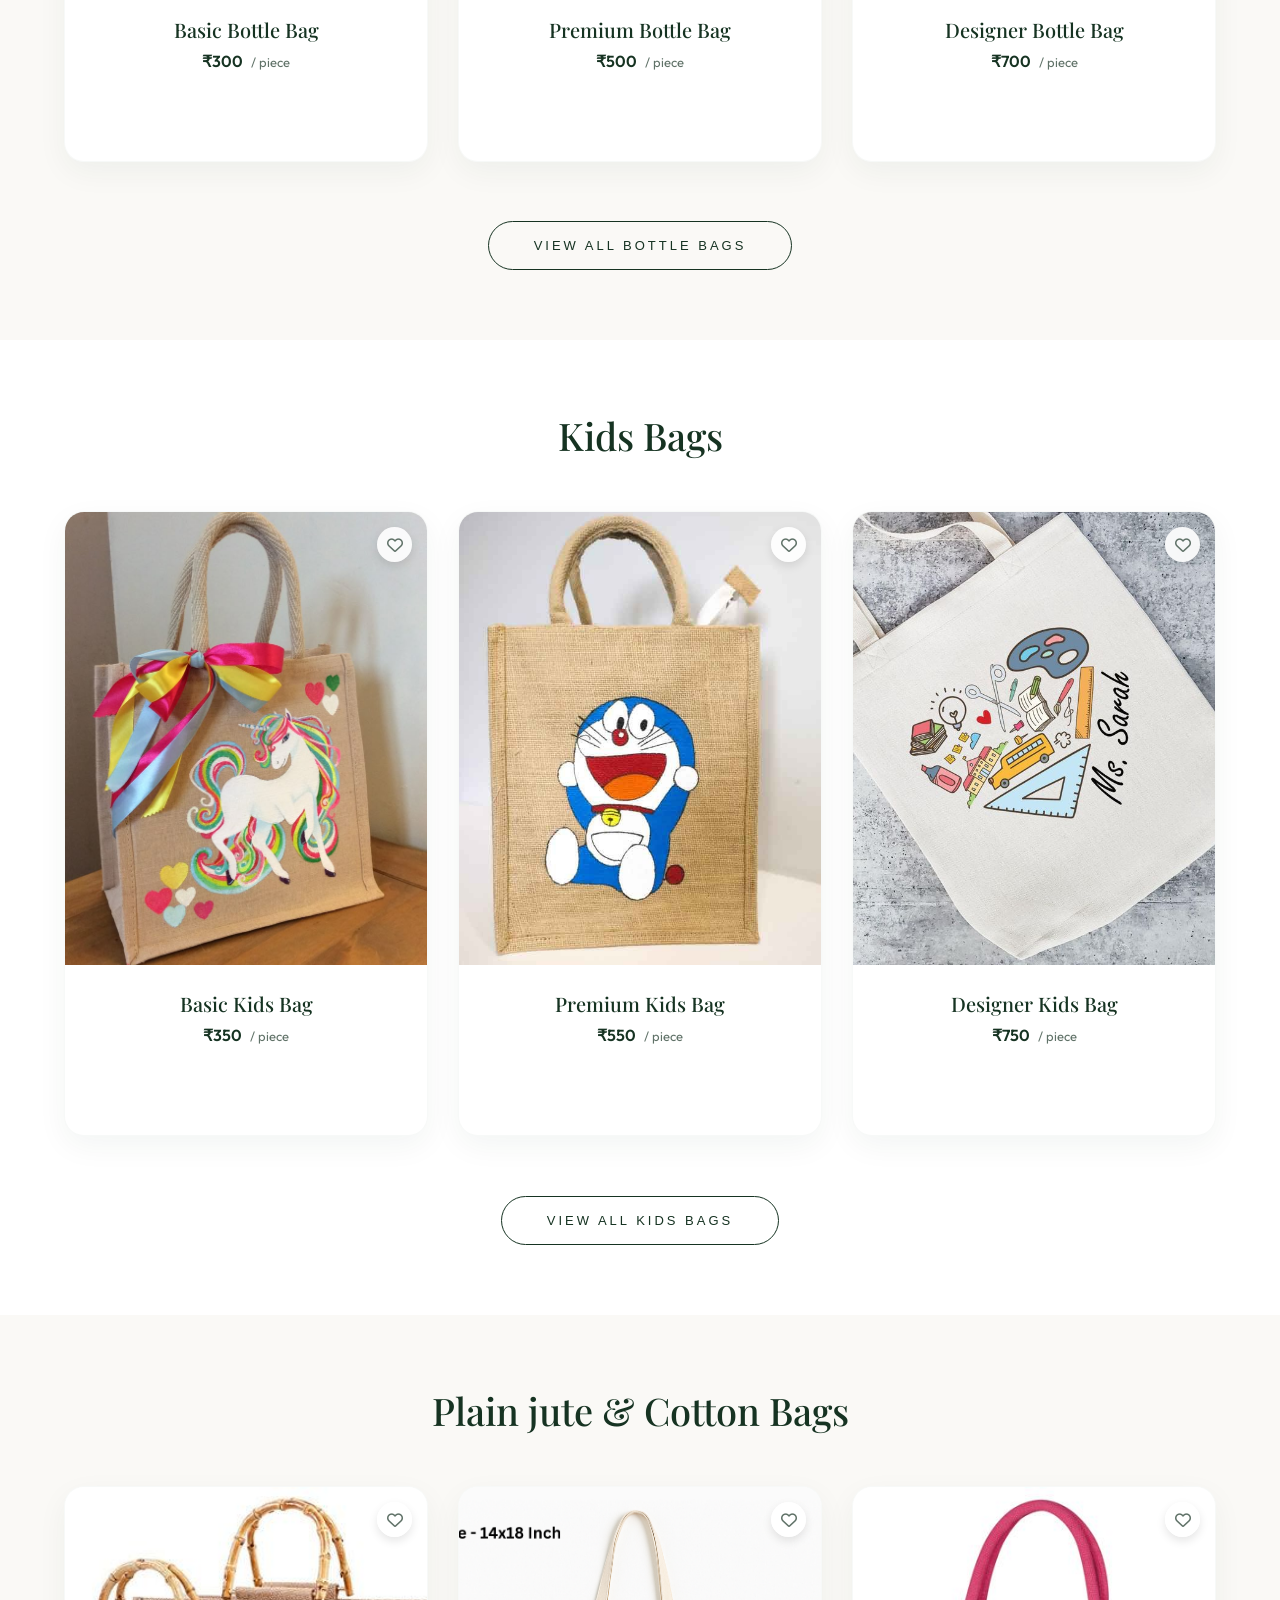
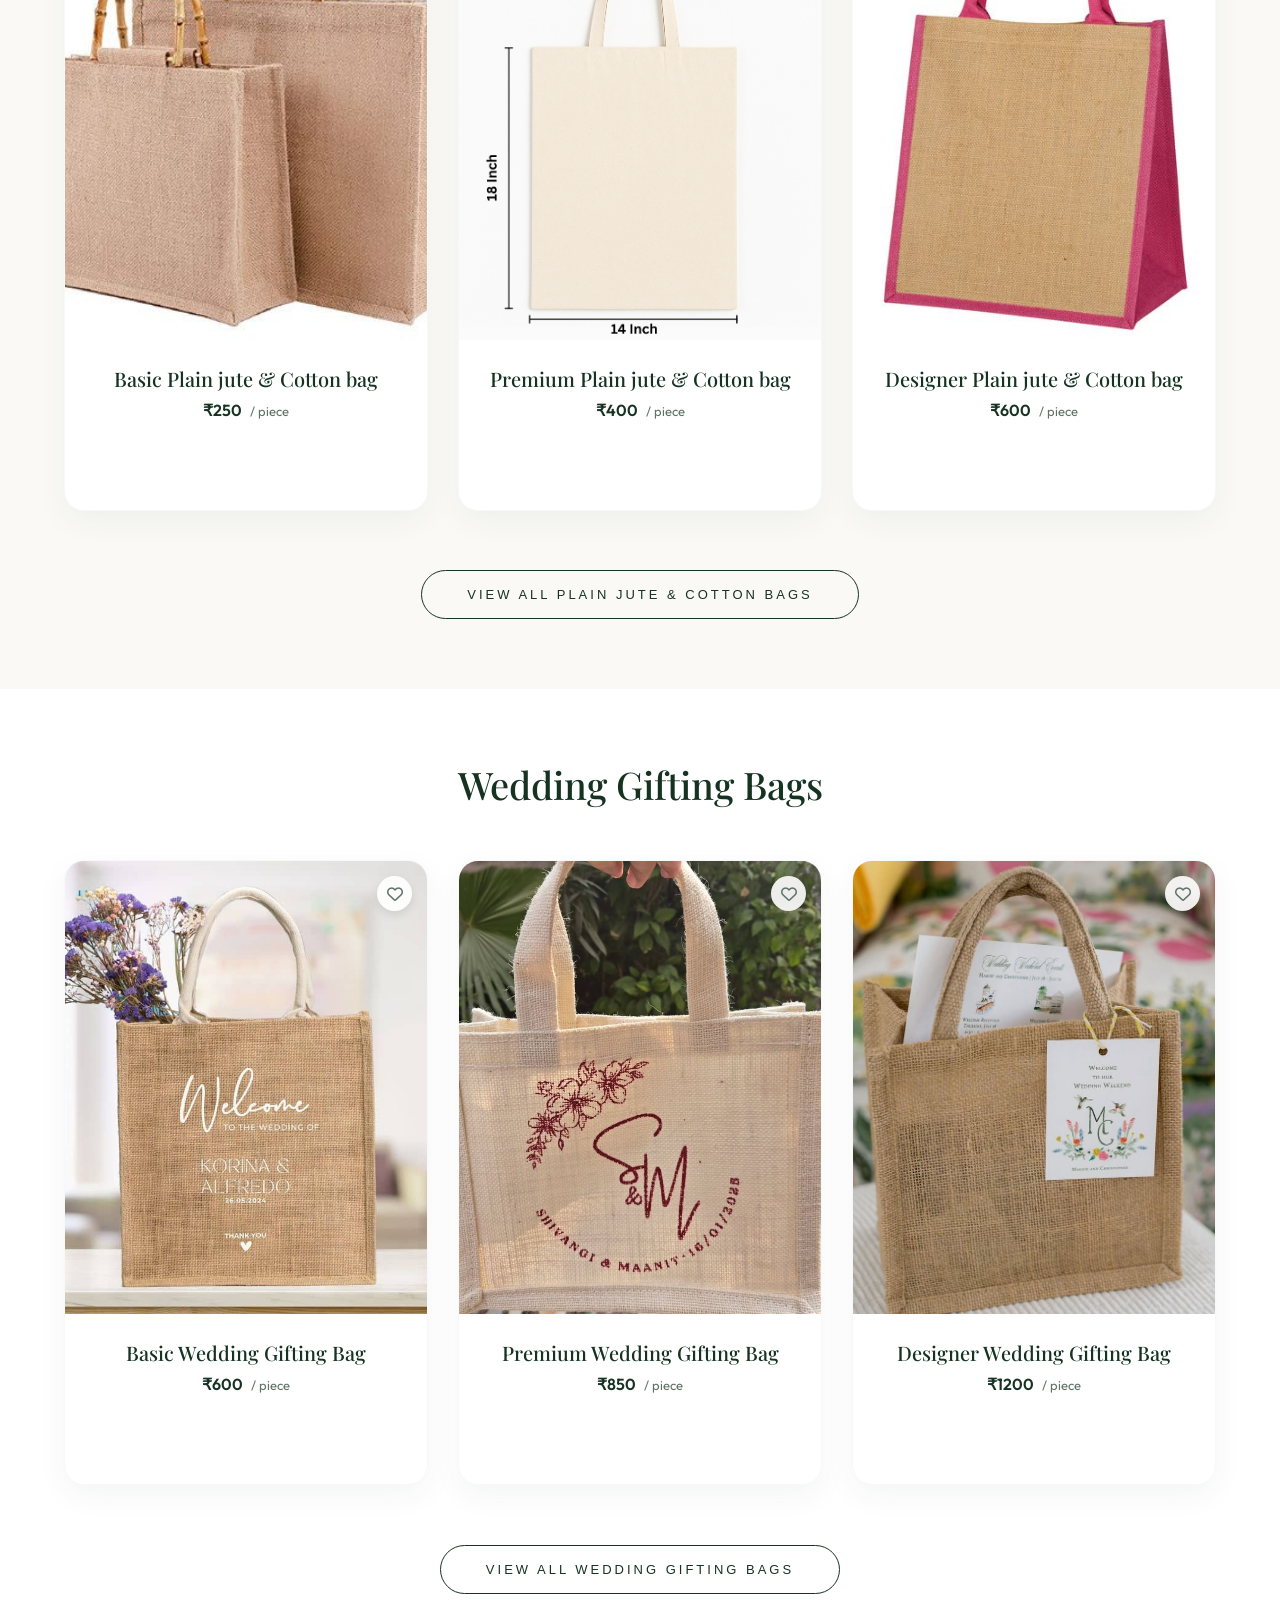
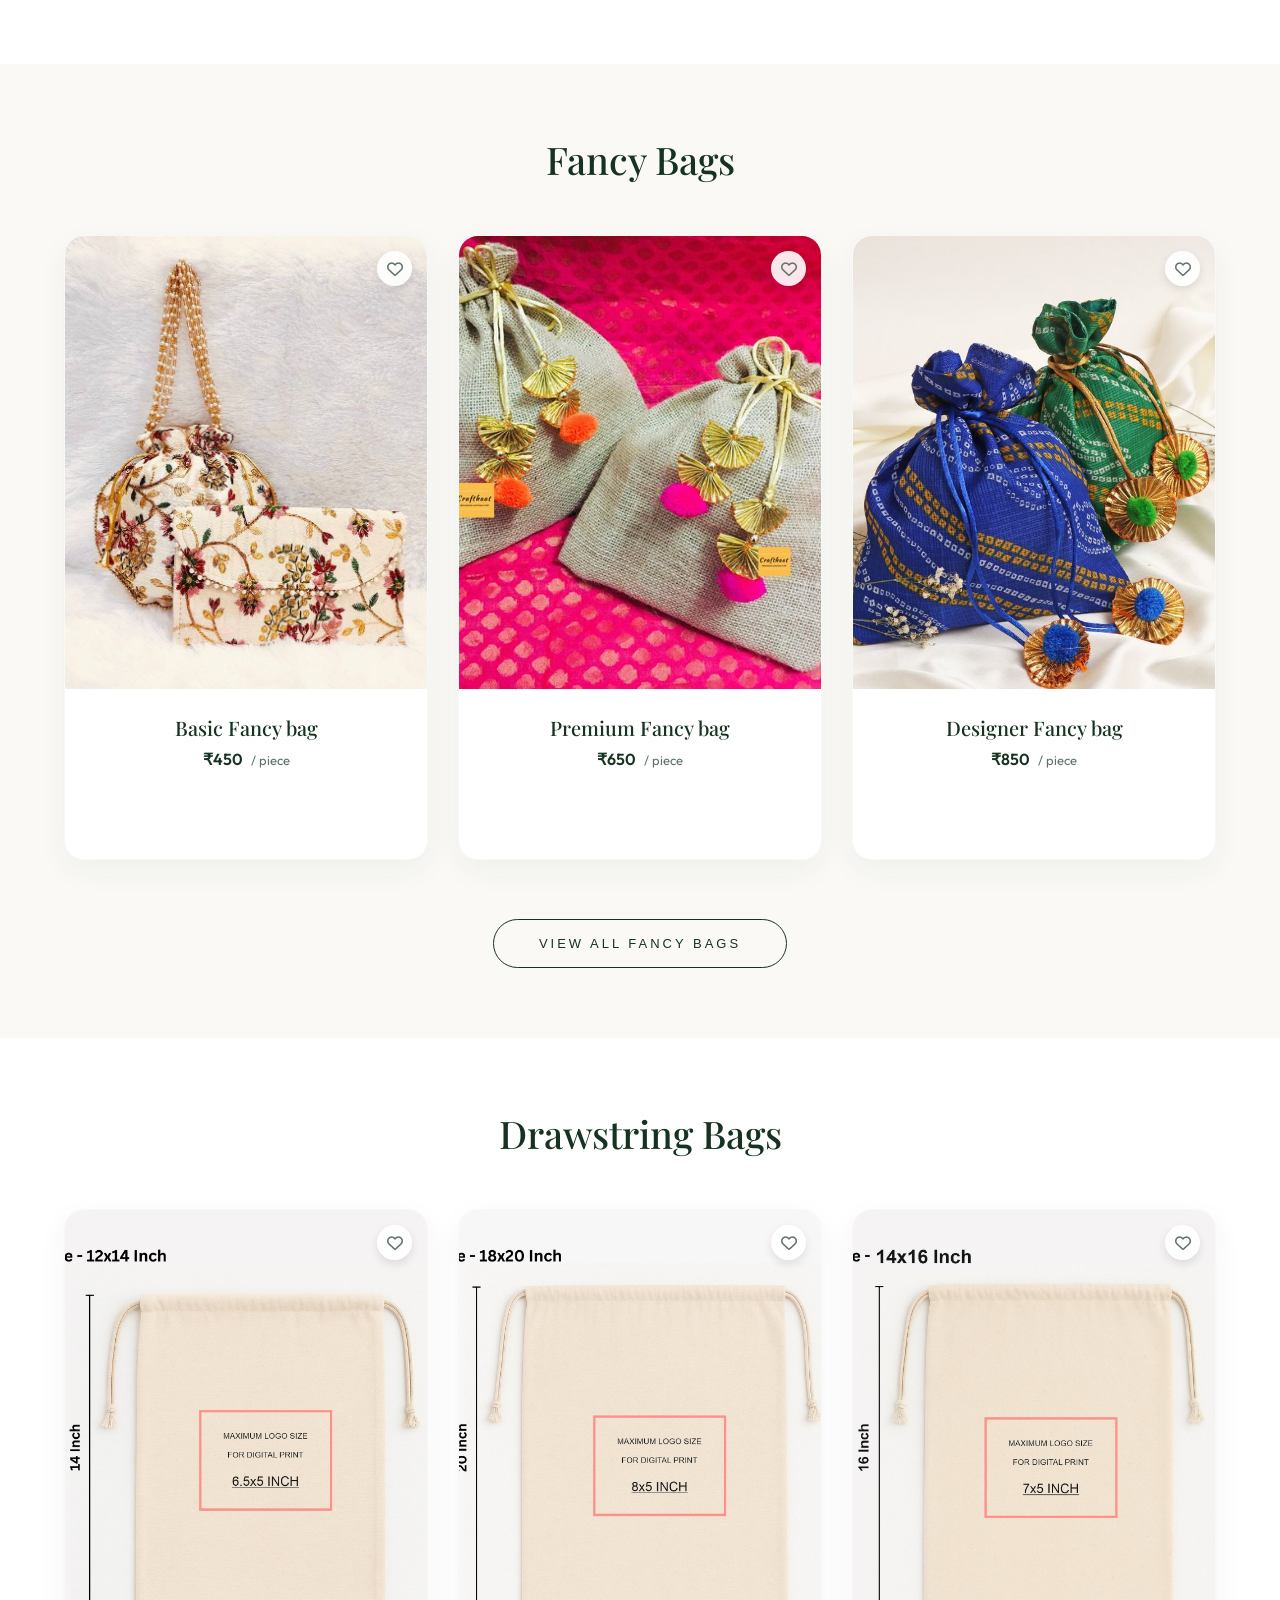
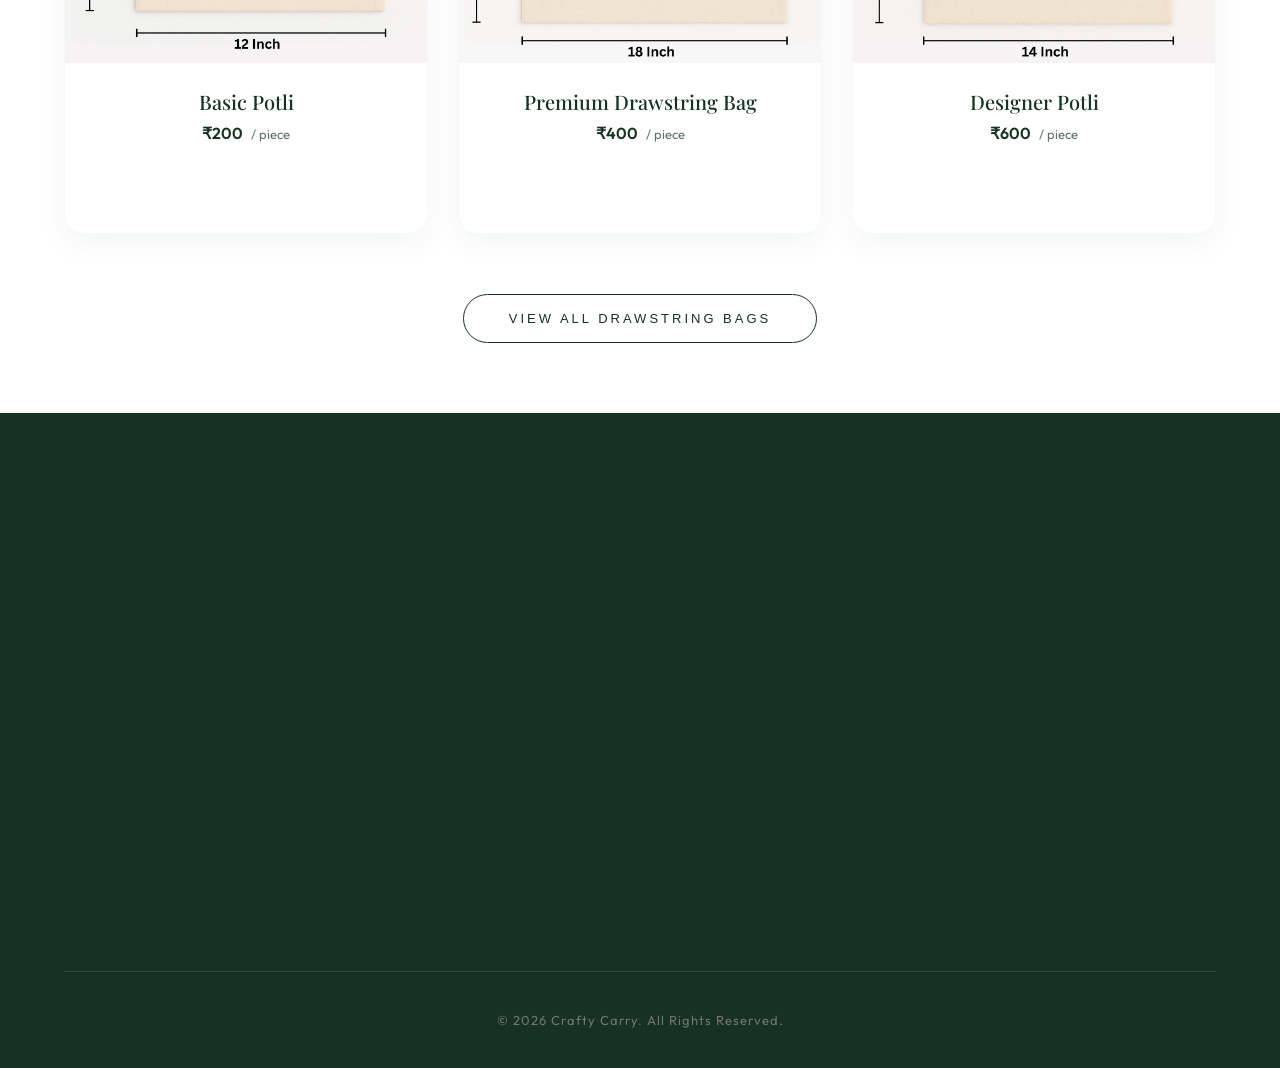
==== commit 78b99fd7: "finally" ====
--- a/Suf/crafty/index.html
+++ b/Suf/crafty/index.html
@@ -218,7 +218,7 @@
   <h2>Jute Bags</h2>
   <div class="products">
     <div class="card" onclick="openProduct('Classic Jute Tote', 'jute bags/100.jpg', '600')">
-      <div class="card-badge">Bestseller</div>
+
       <div class="img-wrapper">
         <img src="jute bags/100.jpg" alt="Classic Jute Tote" onerror="this.src='images/1.jpg'">
       </div>
@@ -239,7 +239,7 @@
       </div>
     </div>
     <div class="card" onclick="openProduct('Designer Jute Tote', 'jute bags/102.jpg', '900')">
-      <div class="card-badge">New</div>
+
       <div class="img-wrapper">
         <img src="jute bags/102.jpg" alt="Designer Jute Tote" onerror="this.src='images/1.jpg'">
       </div>
@@ -270,7 +270,7 @@
       </div>
     </div>
     <div class="card" onclick="openProduct('Premium Cotton Canvas Jute', 'cotton tote bags/202.jpg', '650')">
-      <div class="card-badge">Bestseller</div>
+
       <div class="img-wrapper">
         <img src="cotton tote bags/202.jpg" alt="Premium Cotton Canvas Jute" onerror="this.src='cotton tote bags/201.jpg'">
       </div>
@@ -311,7 +311,7 @@
       </div>
     </div>
     <div class="card" onclick="openProduct('Premium Hamper Window', 'window hammer bag/302.jpg', '700')">
-      <div class="card-badge">Bestseller</div>
+
       <div class="img-wrapper">
         <img src="window hammer bag/302.jpg" alt="Premium Hamper Window" onerror="this.src='images/1.jpg'">
       </div>
@@ -352,7 +352,7 @@
       </div>
     </div>
     <div class="card" onclick="openProduct('Premium Bottle Bag', 'bottle bag/402.jpg', '500')">
-      <div class="card-badge">Bestseller</div>
+
       <div class="img-wrapper">
         <img src="bottle bag/402.jpg" alt="Premium Bottle Bag" onerror="this.src='images/1.jpg'">
       </div>
@@ -393,7 +393,7 @@
       </div>
     </div>
     <div class="card" onclick="openProduct('Premium Kids Bag', 'kids bag/502.jpg', '550')">
-      <div class="card-badge">Bestseller</div>
+
       <div class="img-wrapper">
         <img src="kids bag/502.jpg" alt="Premium Kids Bag" onerror="this.src='images/1.jpg'">
       </div>
@@ -434,7 +434,7 @@
       </div>
     </div>
     <div class="card" onclick="openProduct('Premium Plain jute & Cotton bag', 'plain bag/608.png', '400')">
-      <div class="card-badge">Bestseller</div>
+
       <div class="img-wrapper">
         <img src="plain bag/608.png" alt="Premium Plain jute & Cotton bag" onerror="this.src='images/1.jpg'">
       </div>
@@ -475,7 +475,7 @@
       </div>
     </div>
     <div class="card" onclick="openProduct('Premium Wedding Gifting Bag', 'wedding bag/702.jpg', '850')">
-      <div class="card-badge">Bestseller</div>
+
       <div class="img-wrapper">
         <img src="wedding bag/702.jpg" alt="Premium Wedding Gifting Bag" onerror="this.src='images/1.jpg'">
       </div>
@@ -516,7 +516,7 @@
       </div>
     </div>
     <div class="card" onclick="openProduct('Premium Fancy gifting bag', 'birthday gifting/802.jpg', '650')">
-      <div class="card-badge">Bestseller</div>
+
       <div class="img-wrapper">
         <img src="birthday gifting/802.jpg" alt="Premium Fancy bag" onerror="this.src='images/1.jpg'">
       </div>
@@ -557,7 +557,7 @@
       </div>
     </div>
     <div class="card" onclick="openProduct('Premium Drawstring Bag', 'Potli and drawstring bag/902.jpg', '400')">
-      <div class="card-badge">Bestseller</div>
+
       <div class="img-wrapper">
         <img src="Potli and drawstring bag/902.jpg" alt="Premium Drawstring Bag" onerror="this.src='images/1.jpg'">
       </div>
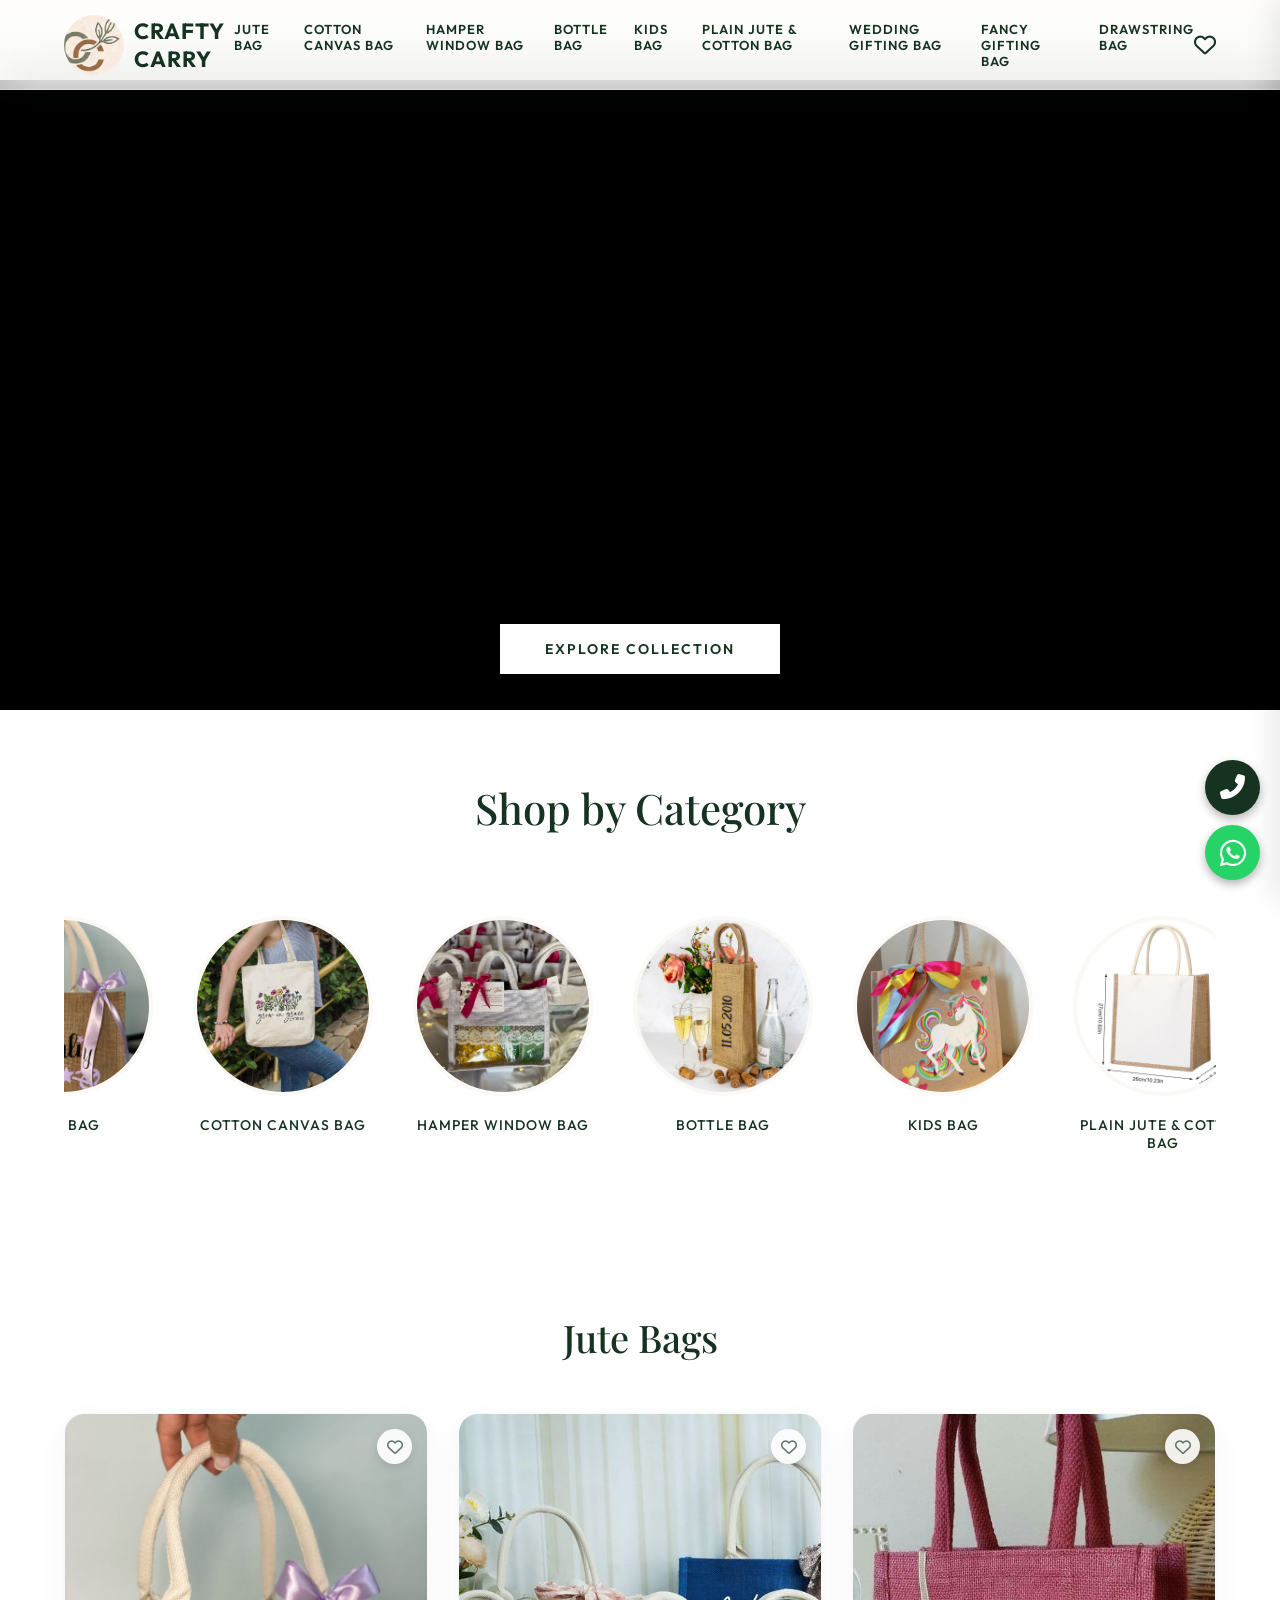
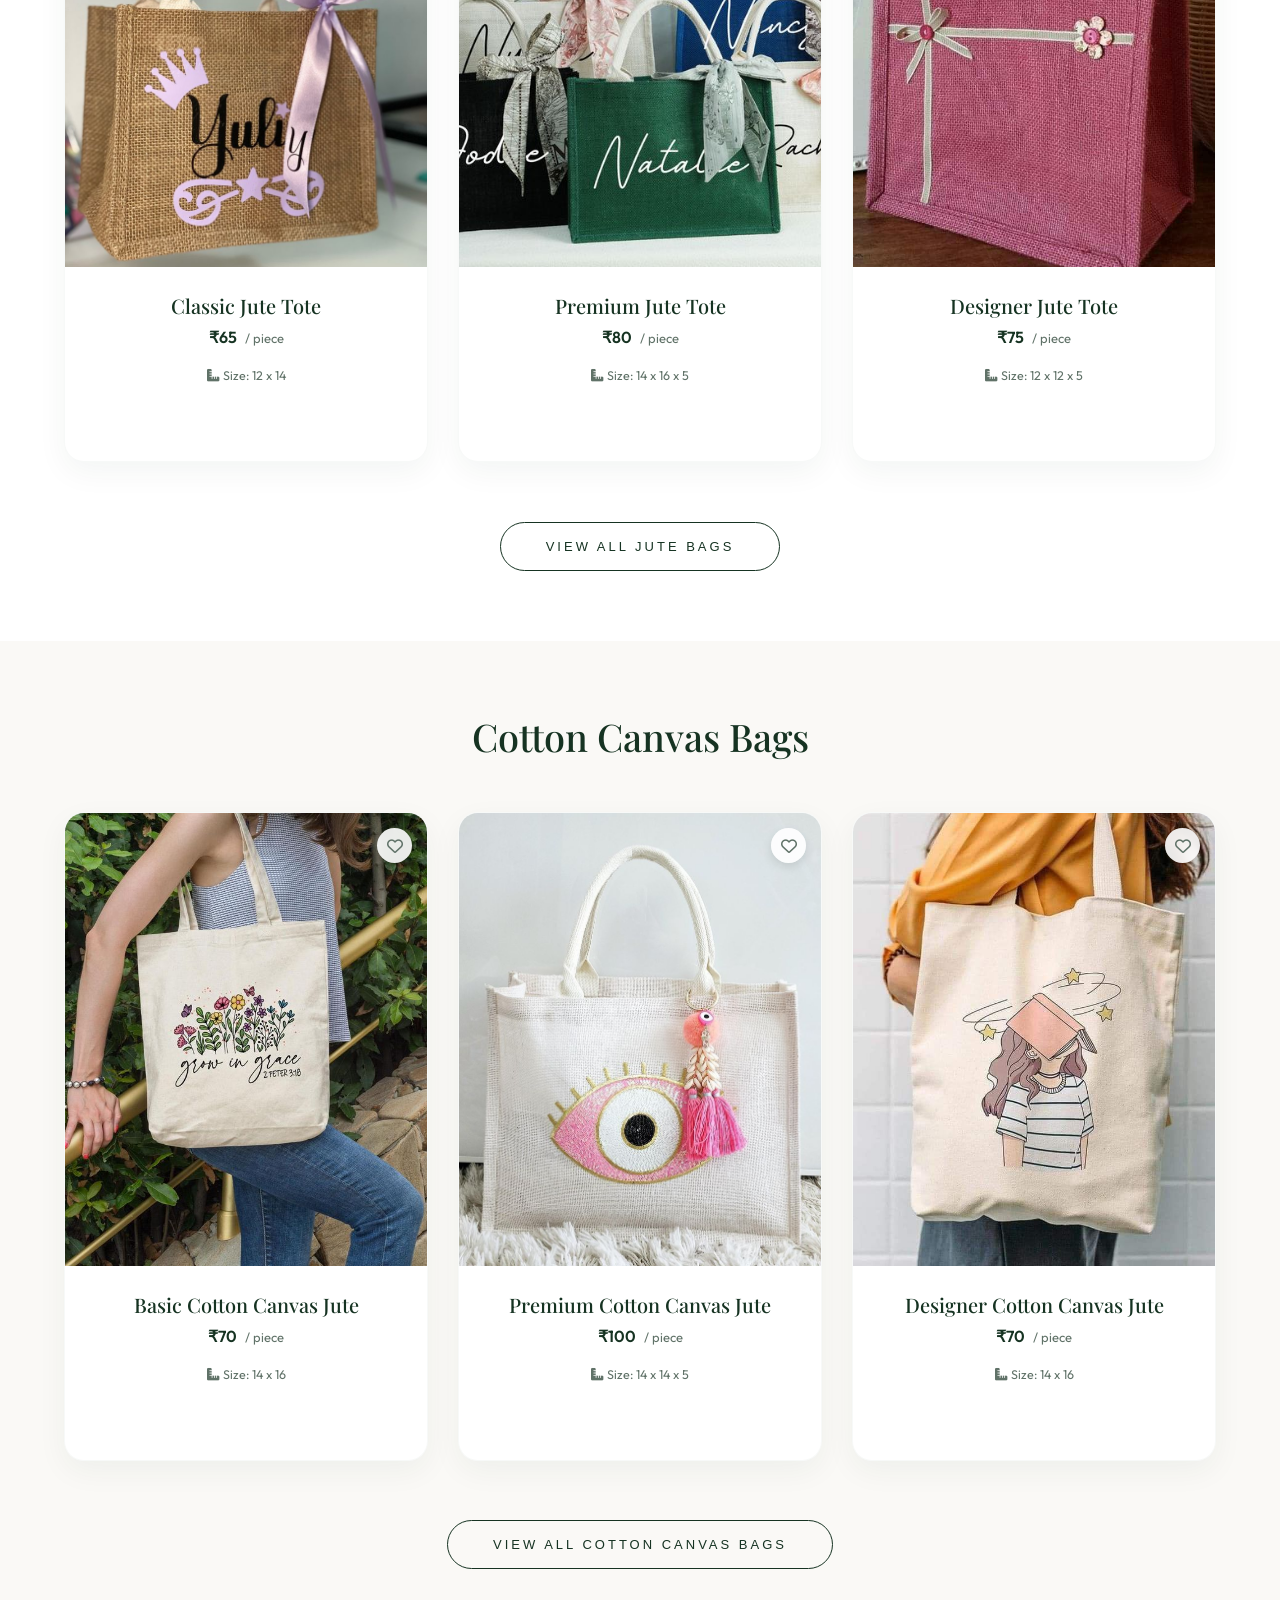
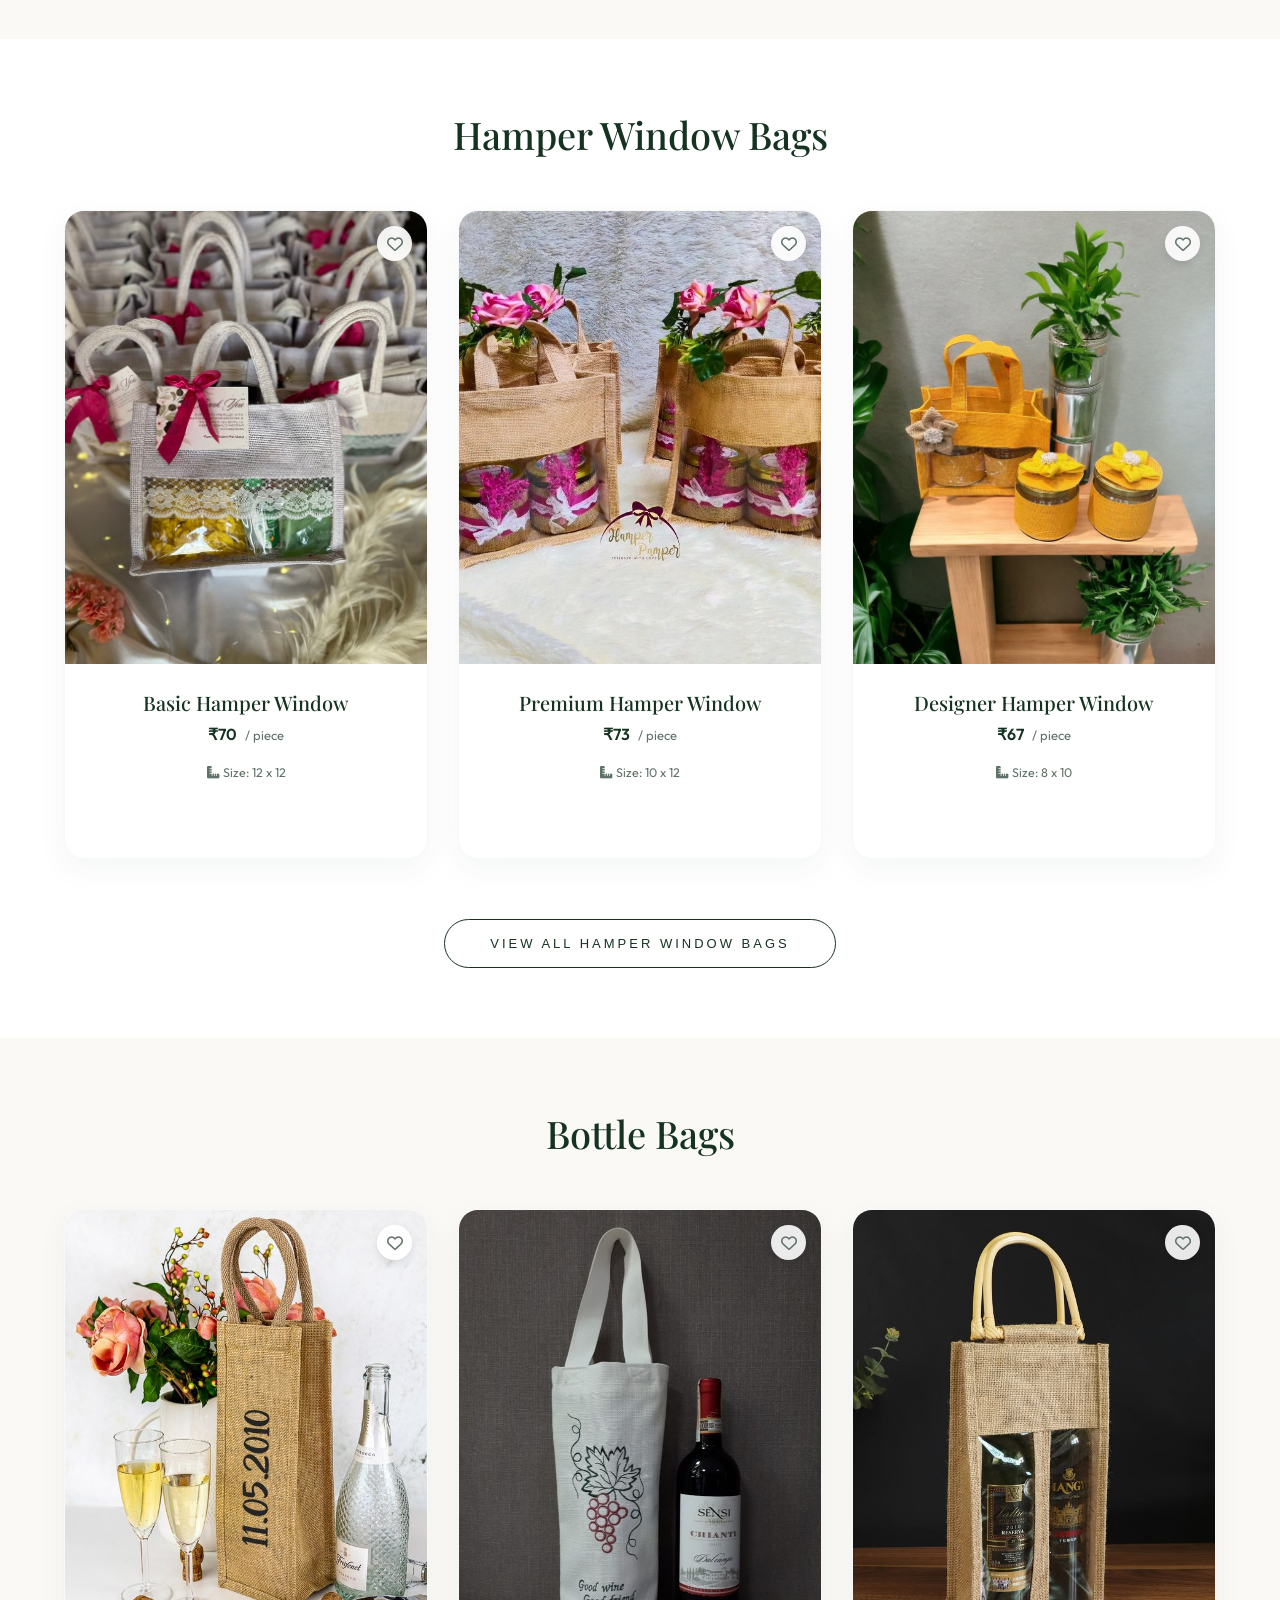
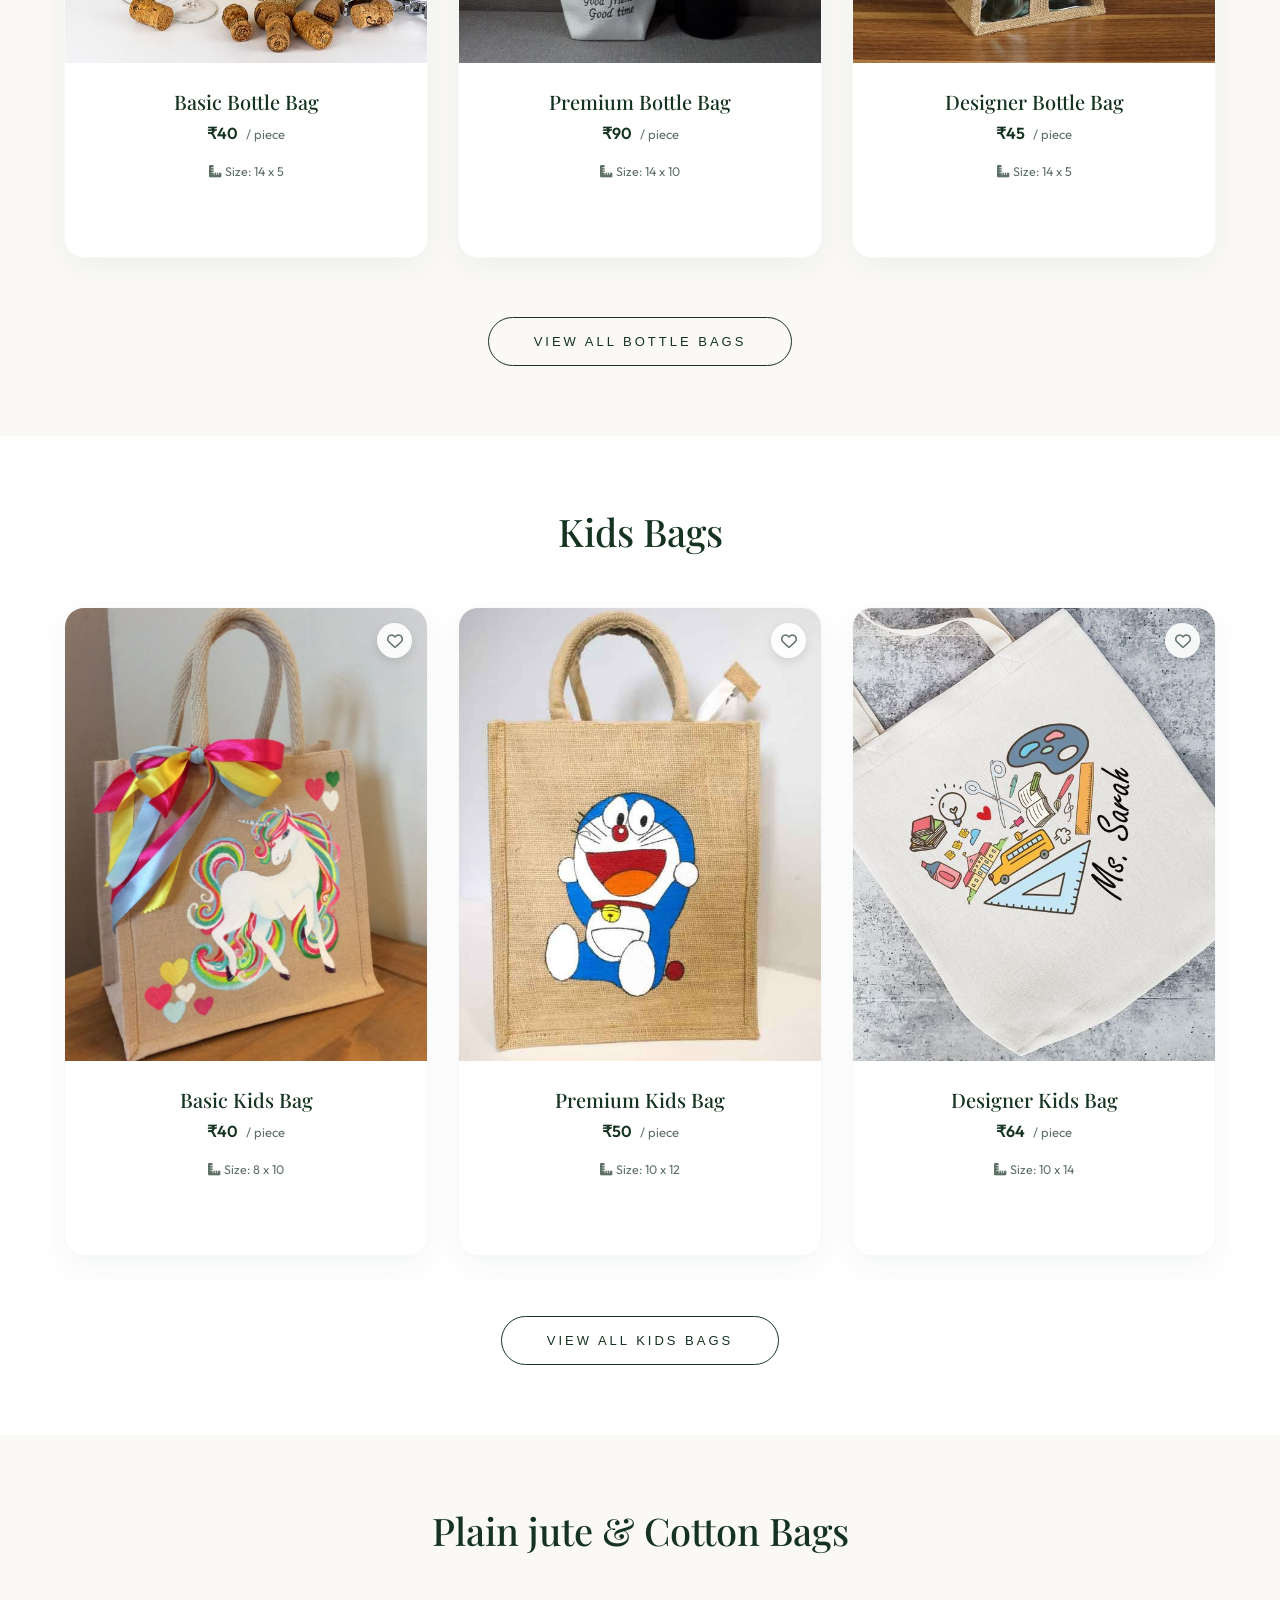
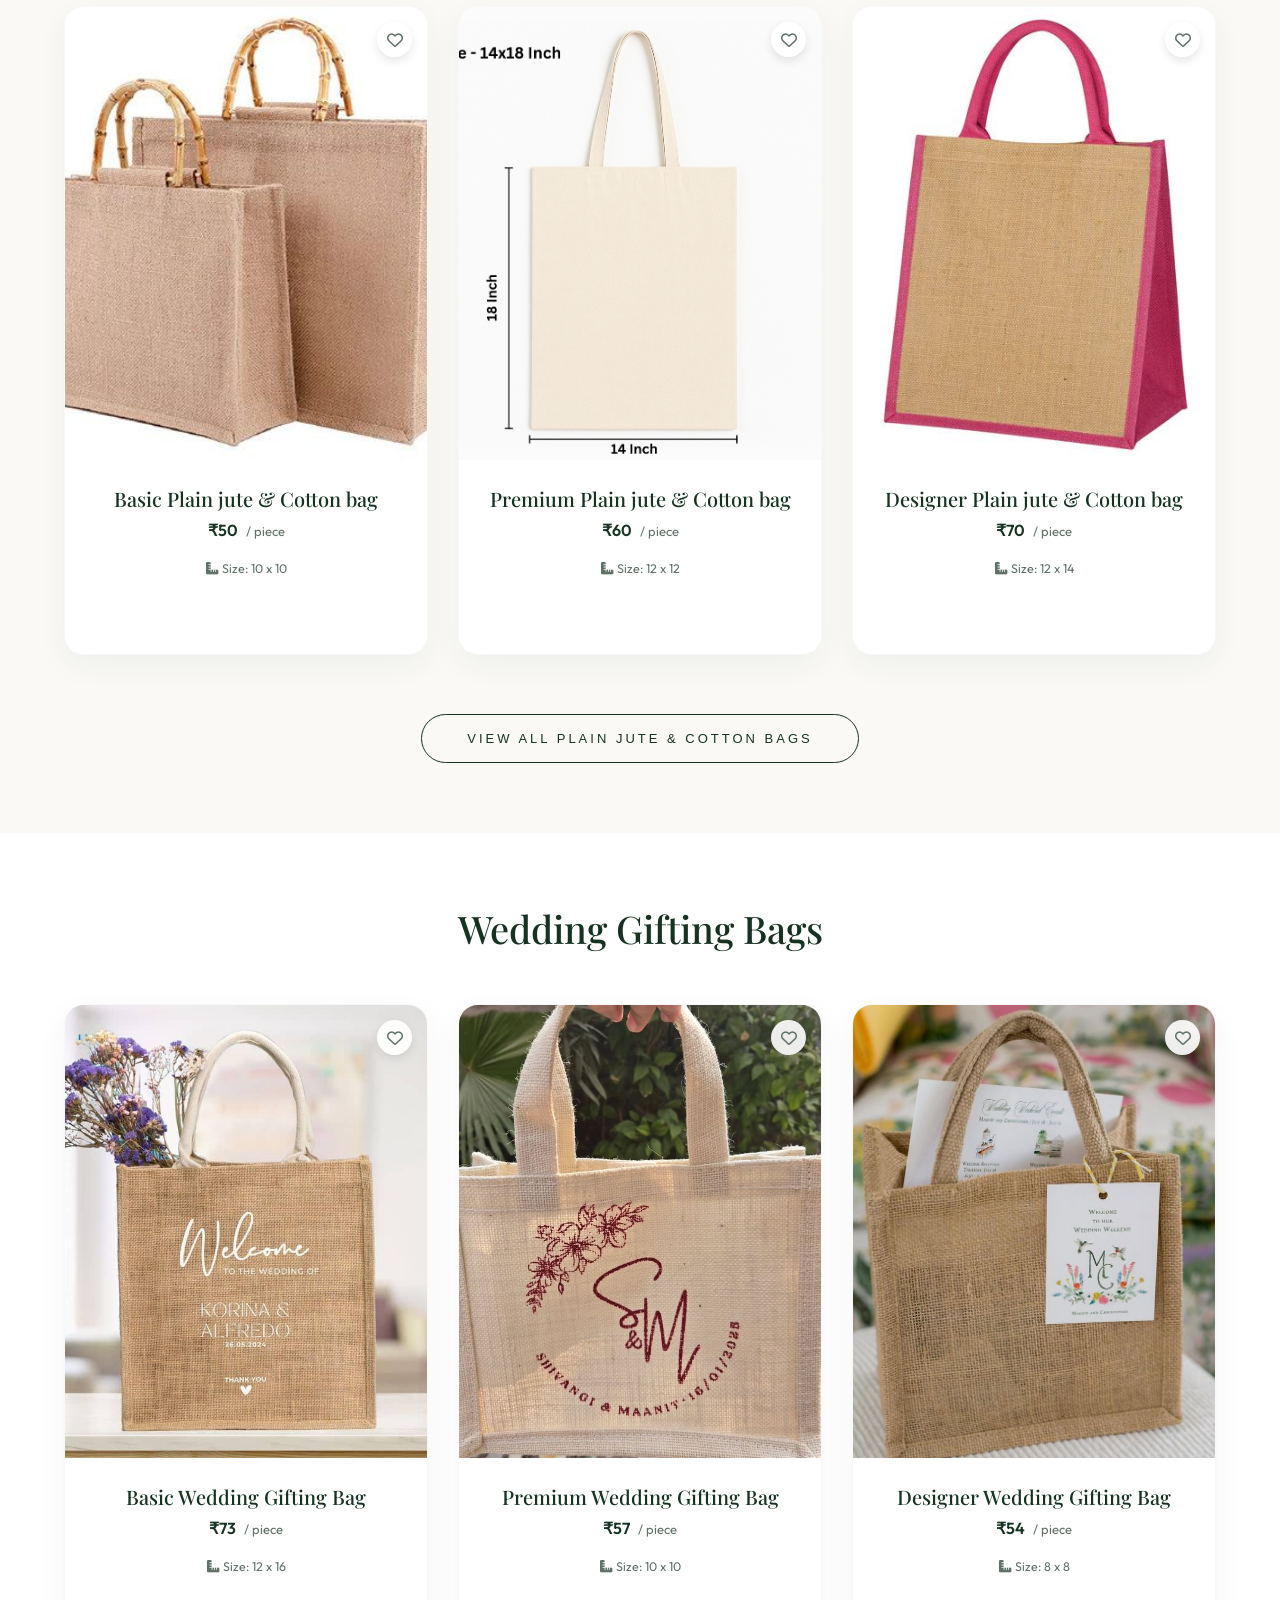
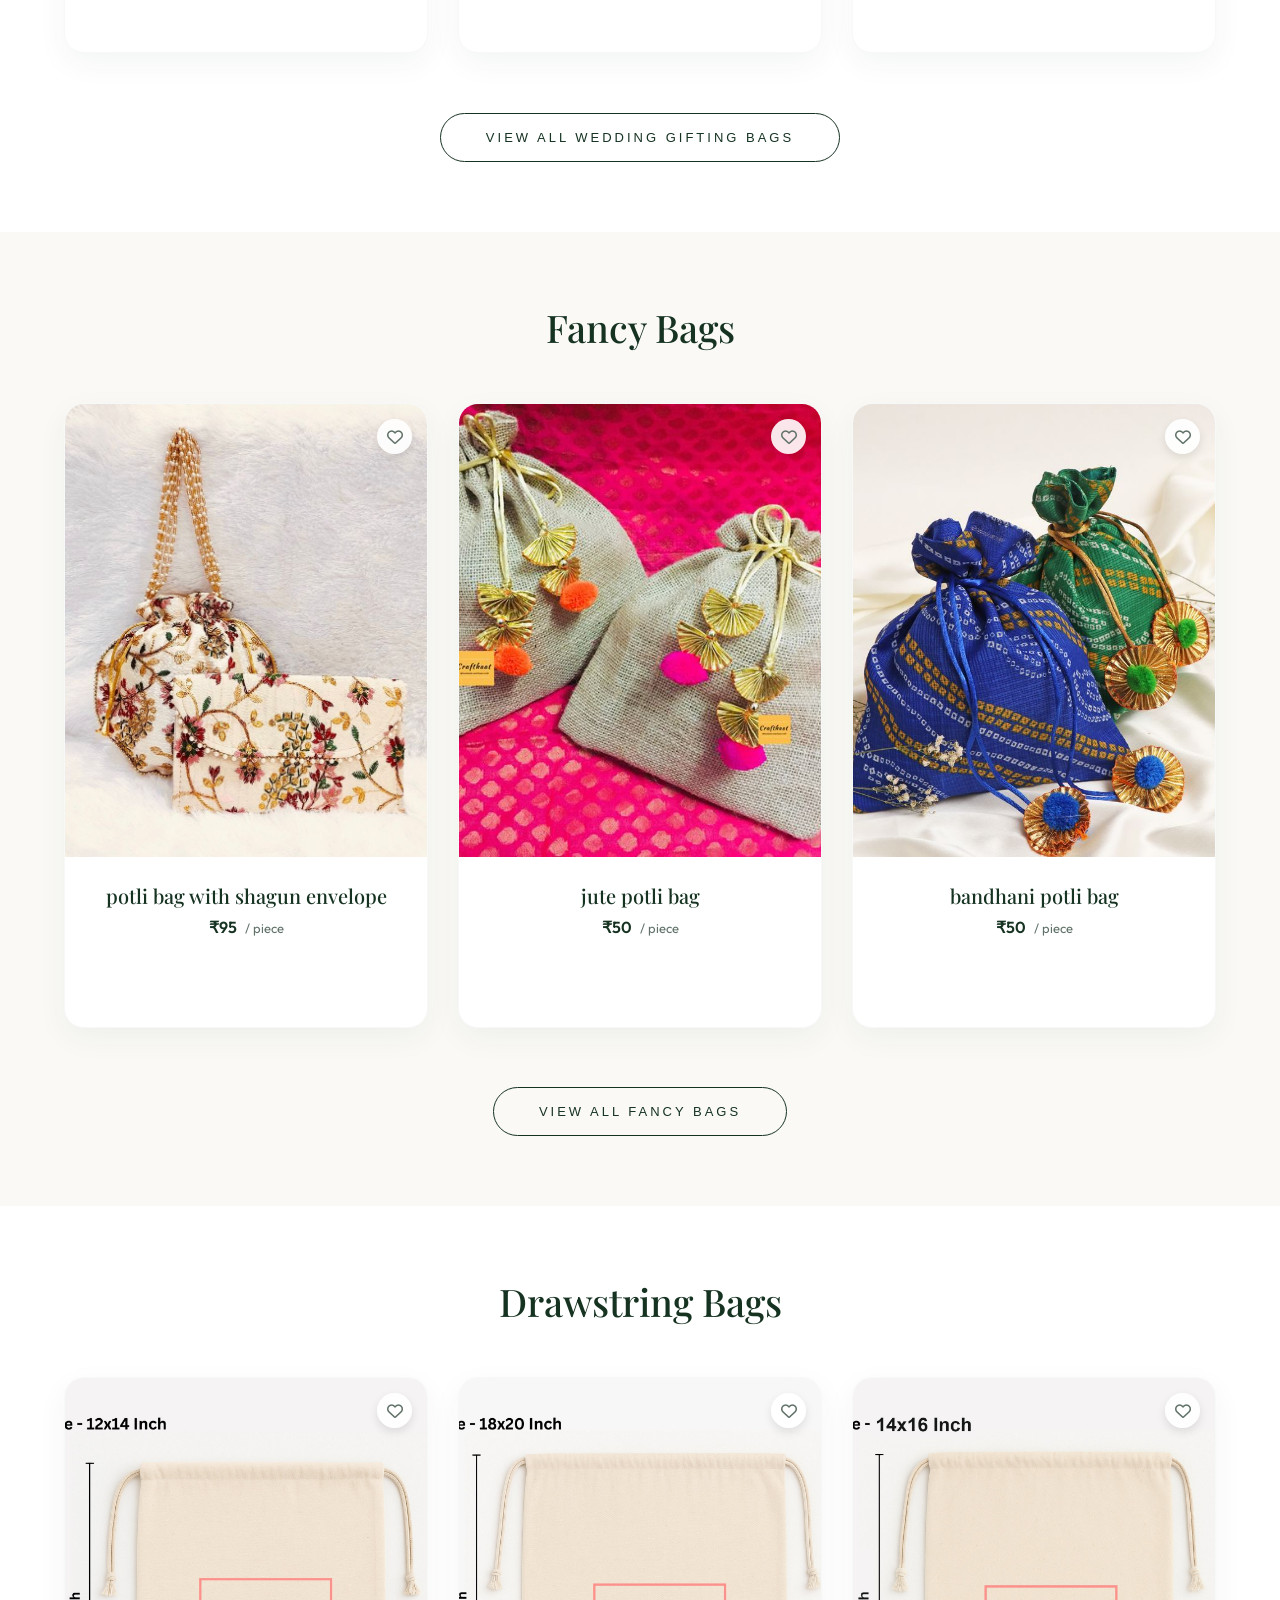
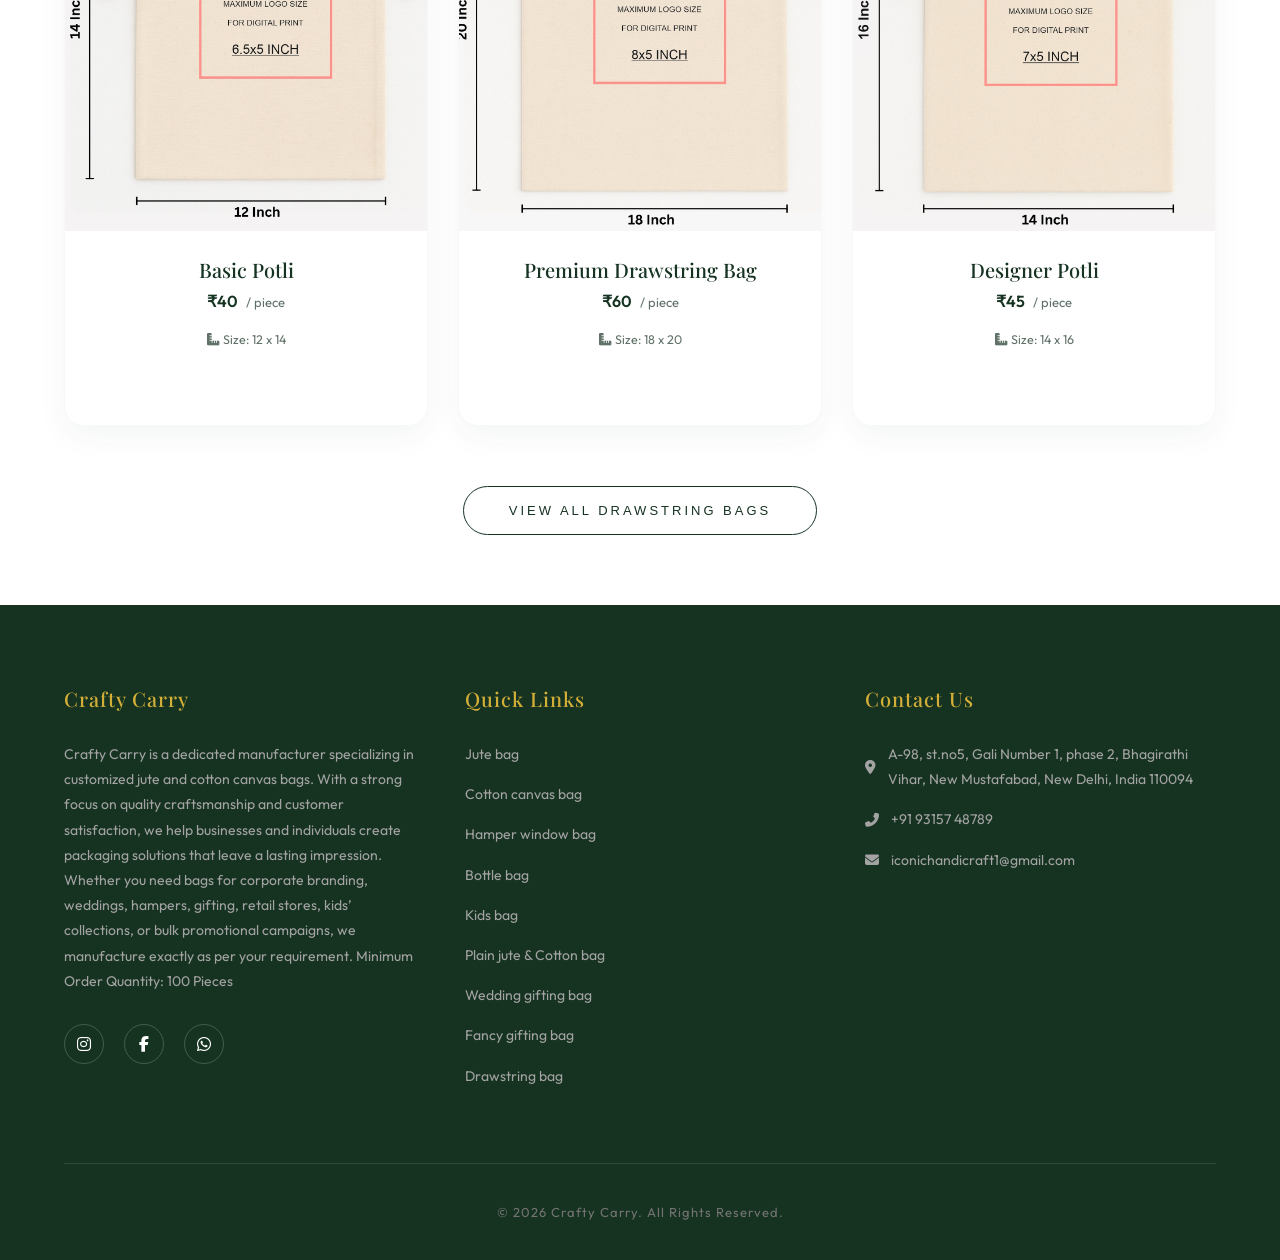
==== commit e2742ba4: "done" ====
--- a/Suf/crafty/index.html
+++ b/Suf/crafty/index.html
@@ -217,35 +217,36 @@
 <section id="jute-tote" class="category">
   <h2>Jute Bags</h2>
   <div class="products">
-    <div class="card" onclick="openProduct('Classic Jute Tote', 'jute bags/100.jpg', '600')">
-
+    <div class="card" onclick="openProduct('Classic Jute Tote', 'jute bags/100.jpg', '65', '12 x 14')">
       <div class="img-wrapper">
         <img src="jute bags/100.jpg" alt="Classic Jute Tote" onerror="this.src='images/1.jpg'">
       </div>
       <div class="card-content">
         <h3>Classic Jute Tote</h3>
-        <p class="price">₹600 <span>/ piece</span></p>
-        <button>View Details</button>
-      </div>
-    </div>
-    <div class="card" onclick="openProduct('Premium Jute Tote', 'jute bags/101.jpg', '700')">
+        <p class="price">₹65 <span>/ piece</span></p>
+        <p class="size-text" style="font-size: 12.5px; color: var(--gray-text); margin-bottom: 8px;"><i class="fas fa-ruler-combined"></i> Size: 12 x 14</p>
+        <button>View Details</button>
+      </div>
+    </div>
+    <div class="card" onclick="openProduct('Premium Jute Tote', 'jute bags/101.jpg', '80', '14 x 16 x 5')">
       <div class="img-wrapper">
         <img src="jute bags/101.jpg" alt="Premium Jute Tote" onerror="this.src='images/1.jpg'">
       </div>
       <div class="card-content">
         <h3>Premium Jute Tote</h3>
-        <p class="price">₹700 <span>/ piece</span></p>
-        <button>View Details</button>
-      </div>
-    </div>
-    <div class="card" onclick="openProduct('Designer Jute Tote', 'jute bags/102.jpg', '900')">
-
+        <p class="price">₹80 <span>/ piece</span></p>
+        <p class="size-text" style="font-size: 12.5px; color: var(--gray-text); margin-bottom: 8px;"><i class="fas fa-ruler-combined"></i> Size: 14 x 16 x 5</p>
+        <button>View Details</button>
+      </div>
+    </div>
+    <div class="card" onclick="openProduct('Designer Jute Tote', 'jute bags/102.jpg', '75', '12 x 12 x 5')">
       <div class="img-wrapper">
         <img src="jute bags/102.jpg" alt="Designer Jute Tote" onerror="this.src='images/1.jpg'">
       </div>
       <div class="card-content">
         <h3>Designer Jute Tote</h3>
-        <p class="price">₹900 <span>/ piece</span></p>
+        <p class="price">₹75 <span>/ piece</span></p>
+        <p class="size-text" style="font-size: 12.5px; color: var(--gray-text); margin-bottom: 8px;"><i class="fas fa-ruler-combined"></i> Size: 12 x 12 x 5</p>
         <button>View Details</button>
       </div>
     </div>
@@ -259,34 +260,36 @@
 <section id="cotton-canvas-jute" class="category">
   <h2>Cotton Canvas Bags</h2>
   <div class="products">
-    <div class="card" onclick="openProduct('Basic Cotton Canvas Jute', 'cotton tote bags/201.jpg', '450')">
+    <div class="card" onclick="openProduct('Basic Cotton Canvas Jute', 'cotton tote bags/201.jpg', '70', '14 x 16')">
       <div class="img-wrapper">
         <img src="cotton tote bags/201.jpg" alt="Basic Cotton Canvas Jute" onerror="this.src='images/1.jpg'">
       </div>
       <div class="card-content">
         <h3>Basic Cotton Canvas Jute</h3>
-        <p class="price">₹450 <span>/ piece</span></p>
-        <button>View Details</button>
-      </div>
-    </div>
-    <div class="card" onclick="openProduct('Premium Cotton Canvas Jute', 'cotton tote bags/202.jpg', '650')">
-
+        <p class="price">₹70 <span>/ piece</span></p>
+        <p class="size-text" style="font-size: 12.5px; color: var(--gray-text); margin-bottom: 8px;"><i class="fas fa-ruler-combined"></i> Size: 14 x 16</p>
+        <button>View Details</button>
+      </div>
+    </div>
+    <div class="card" onclick="openProduct('Premium Cotton Canvas Jute', 'cotton tote bags/202.jpg', '100', '14 x 14 x 5')">
       <div class="img-wrapper">
         <img src="cotton tote bags/202.jpg" alt="Premium Cotton Canvas Jute" onerror="this.src='cotton tote bags/201.jpg'">
       </div>
       <div class="card-content">
         <h3>Premium Cotton Canvas Jute</h3>
-        <p class="price">₹650 <span>/ piece</span></p>
-        <button>View Details</button>
-      </div>
-    </div>
-    <div class="card" onclick="openProduct('Designer Cotton Canvas Jute', 'cotton tote bags/203.jpg', '850')">
+        <p class="price">₹100 <span>/ piece</span></p>
+        <p class="size-text" style="font-size: 12.5px; color: var(--gray-text); margin-bottom: 8px;"><i class="fas fa-ruler-combined"></i> Size: 14 x 14 x 5</p>
+        <button>View Details</button>
+      </div>
+    </div>
+    <div class="card" onclick="openProduct('Designer Cotton Canvas Jute', 'cotton tote bags/203.jpg', '70', '14 x 16')">
       <div class="img-wrapper">
         <img src="cotton tote bags/203.jpg" alt="Designer Cotton Canvas Jute" onerror="this.src='images/1.jpg'">
       </div>
       <div class="card-content">
         <h3>Designer Cotton Canvas Jute</h3>
-        <p class="price">₹850 <span>/ piece</span></p>
+        <p class="price">₹70 <span>/ piece</span></p>
+        <p class="size-text" style="font-size: 12.5px; color: var(--gray-text); margin-bottom: 8px;"><i class="fas fa-ruler-combined"></i> Size: 14 x 16</p>
         <button>View Details</button>
       </div>
     </div>
@@ -300,34 +303,36 @@
 <section id="hamper-window" class="category">
   <h2>Hamper Window Bags</h2>
   <div class="products">
-    <div class="card" onclick="openProduct('Basic Hamper Window', 'window hammer bag/301.jpg', '500')">
-      <div class="img-wrapper">
-        <img src="window hammer bag/301.jpg"Basic Hamper Window" onerror="this.src='images/1.jpg'">
+    <div class="card" onclick="openProduct('Basic Hamper Window', 'window hammer bag/301.jpg', '70', '12 x 12')">
+      <div class="img-wrapper">
+        <img src="window hammer bag/301.jpg" alt="Basic Hamper Window" onerror="this.src='images/1.jpg'">
       </div>
       <div class="card-content">
         <h3>Basic Hamper Window</h3>
-        <p class="price">₹500 <span>/ piece</span></p>
-        <button>View Details</button>
-      </div>
-    </div>
-    <div class="card" onclick="openProduct('Premium Hamper Window', 'window hammer bag/302.jpg', '700')">
-
+        <p class="price">₹70 <span>/ piece</span></p>
+        <p class="size-text" style="font-size: 12.5px; color: var(--gray-text); margin-bottom: 8px;"><i class="fas fa-ruler-combined"></i> Size: 12 x 12</p>
+        <button>View Details</button>
+      </div>
+    </div>
+    <div class="card" onclick="openProduct('Premium Hamper Window', 'window hammer bag/302.jpg', '73', '10 x 12')">
       <div class="img-wrapper">
         <img src="window hammer bag/302.jpg" alt="Premium Hamper Window" onerror="this.src='images/1.jpg'">
       </div>
       <div class="card-content">
         <h3>Premium Hamper Window</h3>
-        <p class="price">₹700 <span>/ piece</span></p>
-        <button>View Details</button>
-      </div>
-    </div>
-    <div class="card" onclick="openProduct('Designer Hamper Window', 'window hammer bag/303.jpg', '900')">
-      <div class="img-wrapper">
-        <img src="window hammer bag/303.jpg"alt="Designer Hamper Window" onerror="this.src='images/1.jpg'">
+        <p class="price">₹73 <span>/ piece</span></p>
+        <p class="size-text" style="font-size: 12.5px; color: var(--gray-text); margin-bottom: 8px;"><i class="fas fa-ruler-combined"></i> Size: 10 x 12</p>
+        <button>View Details</button>
+      </div>
+    </div>
+    <div class="card" onclick="openProduct('Designer Hamper Window', 'window hammer bag/303.jpg', '67', '8 x 10')">
+      <div class="img-wrapper">
+        <img src="window hammer bag/303.jpg" alt="Designer Hamper Window" onerror="this.src='images/1.jpg'">
       </div>
       <div class="card-content">
         <h3>Designer Hamper Window</h3>
-        <p class="price">₹900 <span>/ piece</span></p>
+        <p class="price">₹67 <span>/ piece</span></p>
+        <p class="size-text" style="font-size: 12.5px; color: var(--gray-text); margin-bottom: 8px;"><i class="fas fa-ruler-combined"></i> Size: 8 x 10</p>
         <button>View Details</button>
       </div>
     </div>
@@ -341,34 +346,36 @@
 <section id="bottle-bag" class="category">
   <h2>Bottle Bags</h2>
   <div class="products">
-    <div class="card" onclick="openProduct('Basic Bottle Bag', 'bottle bag/401.jpg', '300')">
+    <div class="card" onclick="openProduct('Basic Bottle Bag', 'bottle bag/401.jpg', '35', '4 x 4 x 14 (1 Bottle)')">
       <div class="img-wrapper">
         <img src="bottle bag/401.jpg" alt="Basic Bottle Bag" onerror="this.src='images/1.jpg'">
       </div>
       <div class="card-content">
         <h3>Basic Bottle Bag</h3>
-        <p class="price">₹300 <span>/ piece</span></p>
-        <button>View Details</button>
-      </div>
-    </div>
-    <div class="card" onclick="openProduct('Premium Bottle Bag', 'bottle bag/402.jpg', '500')">
-
+        <p class="price">₹40 <span>/ piece</span></p>
+        <p class="size-text" style="font-size: 12.5px; color: var(--gray-text); margin-bottom: 8px;"><i class="fas fa-ruler-combined"></i> Size: 14 x 5</p>
+        <button>View Details</button>
+      </div>
+    </div>
+    <div class="card" onclick="openProduct('Premium Bottle Bag', 'bottle bag/402.jpg', '50', '8 x 4 x 14 (2 Bottles)')">
       <div class="img-wrapper">
         <img src="bottle bag/402.jpg" alt="Premium Bottle Bag" onerror="this.src='images/1.jpg'">
       </div>
       <div class="card-content">
         <h3>Premium Bottle Bag</h3>
-        <p class="price">₹500 <span>/ piece</span></p>
-        <button>View Details</button>
-      </div>
-    </div>
-    <div class="card" onclick="openProduct('Designer Bottle Bag', 'bottle bag/403.jpg', '700')">
+        <p class="price">₹90 <span>/ piece</span></p>
+        <p class="size-text" style="font-size: 12.5px; color: var(--gray-text); margin-bottom: 8px;"><i class="fas fa-ruler-combined"></i> Size: 14 x 10</p>
+        <button>View Details</button>
+      </div>
+    </div>
+    <div class="card" onclick="openProduct('Designer Bottle Bag', 'bottle bag/403.jpg', '70', '12 x 4 x 14 (3 Bottles)')">
       <div class="img-wrapper">
         <img src="bottle bag/403.jpg" alt="Designer Bottle Bag" onerror="this.src='images/1.jpg'">
       </div>
       <div class="card-content">
         <h3>Designer Bottle Bag</h3>
-        <p class="price">₹700 <span>/ piece</span></p>
+        <p class="price">₹45 <span>/ piece</span></p>
+        <p class="size-text" style="font-size: 12.5px; color: var(--gray-text); margin-bottom: 8px;"><i class="fas fa-ruler-combined"></i> Size: 14 x 5</p>
         <button>View Details</button>
       </div>
     </div>
@@ -382,34 +389,36 @@
 <section id="kids-bag" class="category">
   <h2>Kids Bags</h2>
   <div class="products">
-    <div class="card" onclick="openProduct('Basic Kids Bag', 'kids bag/501.jpg', '350')">
+    <div class="card" onclick="openProduct('Basic Kids Bag', 'kids bag/501.jpg', '40', '8 x 10')">
       <div class="img-wrapper">
         <img src="kids bag/501.jpg" alt="Basic Kids Bag" onerror="this.src='images/1.jpg'">
       </div>
       <div class="card-content">
         <h3>Basic Kids Bag</h3>
-        <p class="price">₹350 <span>/ piece</span></p>
-        <button>View Details</button>
-      </div>
-    </div>
-    <div class="card" onclick="openProduct('Premium Kids Bag', 'kids bag/502.jpg', '550')">
-
+        <p class="price">₹40 <span>/ piece</span></p>
+        <p class="size-text" style="font-size: 12.5px; color: var(--gray-text); margin-bottom: 8px;"><i class="fas fa-ruler-combined"></i> Size: 8 x 10</p>
+        <button>View Details</button>
+      </div>
+    </div>
+    <div class="card" onclick="openProduct('Premium Kids Bag', 'kids bag/502.jpg', '50', '10 x 12')">
       <div class="img-wrapper">
         <img src="kids bag/502.jpg" alt="Premium Kids Bag" onerror="this.src='images/1.jpg'">
       </div>
       <div class="card-content">
         <h3>Premium Kids Bag</h3>
-        <p class="price">₹550 <span>/ piece</span></p>
-        <button>View Details</button>
-      </div>
-    </div>
-    <div class="card" onclick="openProduct('Designer Kids Bag', 'kids bag/503.jpg', '750')">
+        <p class="price">₹50 <span>/ piece</span></p>
+        <p class="size-text" style="font-size: 12.5px; color: var(--gray-text); margin-bottom: 8px;"><i class="fas fa-ruler-combined"></i> Size: 10 x 12</p>
+        <button>View Details</button>
+      </div>
+    </div>
+    <div class="card" onclick="openProduct('Designer Kids Bag', 'kids bag/503.jpg', '64', '10 x 14')">
       <div class="img-wrapper">
         <img src="kids bag/503.jpg" alt="Designer Kids Bag" onerror="this.src='images/1.jpg'">
       </div>
       <div class="card-content">
         <h3>Designer Kids Bag</h3>
-        <p class="price">₹750 <span>/ piece</span></p>
+        <p class="price">₹64 <span>/ piece</span></p>
+        <p class="size-text" style="font-size: 12.5px; color: var(--gray-text); margin-bottom: 8px;"><i class="fas fa-ruler-combined"></i> Size: 10 x 14</p>
         <button>View Details</button>
       </div>
     </div>
@@ -423,34 +432,36 @@
 <section id="plain-bag" class="category">
   <h2>Plain jute & Cotton Bags</h2>
   <div class="products">
-    <div class="card" onclick="openProduct('Basic Plain jute & Cotton bag', 'Plain jute & Cotton bag/606.jpg', '250')">
+    <div class="card" onclick="openProduct('Basic Plain jute & Cotton bag', 'plain bag/606.jpg', '50', '10 x 10')">
       <div class="img-wrapper">
         <img src="plain bag/606.jpg" alt="Basic Plain jute & Cotton bag" onerror="this.src='images/1.jpg'">
       </div>
       <div class="card-content">
         <h3>Basic Plain jute & Cotton bag</h3>
-        <p class="price">₹250 <span>/ piece</span></p>
-        <button>View Details</button>
-      </div>
-    </div>
-    <div class="card" onclick="openProduct('Premium Plain jute & Cotton bag', 'plain bag/608.png', '400')">
-
+        <p class="price">₹50 <span>/ piece</span></p>
+        <p class="size-text" style="font-size: 12.5px; color: var(--gray-text); margin-bottom: 8px;"><i class="fas fa-ruler-combined"></i> Size: 10 x 10</p>
+        <button>View Details</button>
+      </div>
+    </div>
+    <div class="card" onclick="openProduct('Premium Plain jute & Cotton bag', 'plain bag/608.png', '60', '12 x 12')">
       <div class="img-wrapper">
         <img src="plain bag/608.png" alt="Premium Plain jute & Cotton bag" onerror="this.src='images/1.jpg'">
       </div>
       <div class="card-content">
         <h3>Premium Plain jute & Cotton bag</h3>
-        <p class="price">₹400 <span>/ piece</span></p>
-        <button>View Details</button>
-      </div>
-    </div>
-    <div class="card" onclick="openProduct('Designer Plain jute & Cotton bag', 'Plain jute & Cotton bag/603.jpg', '600')">
+        <p class="price">₹60 <span>/ piece</span></p>
+        <p class="size-text" style="font-size: 12.5px; color: var(--gray-text); margin-bottom: 8px;"><i class="fas fa-ruler-combined"></i> Size: 12 x 12</p>
+        <button>View Details</button>
+      </div>
+    </div>
+    <div class="card" onclick="openProduct('Designer Plain jute & Cotton bag', 'plain bag/603.jpg', '70', '12 x 14')">
       <div class="img-wrapper">
         <img src="plain bag/603.jpg" alt="Designer Plain jute & Cotton bag" onerror="this.src='images/1.jpg'">
       </div>
       <div class="card-content">
         <h3>Designer Plain jute & Cotton bag</h3>
-        <p class="price">₹600 <span>/ piece</span></p>
+        <p class="price">₹70 <span>/ piece</span></p>
+        <p class="size-text" style="font-size: 12.5px; color: var(--gray-text); margin-bottom: 8px;"><i class="fas fa-ruler-combined"></i> Size: 12 x 14</p>
         <button>View Details</button>
       </div>
     </div>
@@ -464,34 +475,36 @@
 <section id="wedding-gifting" class="category">
   <h2>Wedding Gifting Bags</h2>
   <div class="products">
-    <div class="card" onclick="openProduct('Basic Wedding Gifting Bag', 'wedding gift/701.jpg', '600')">
+    <div class="card" onclick="openProduct('Basic Wedding Gifting Bag', 'wedding bag/701.jpg', '73', '12 x 16')">
       <div class="img-wrapper">
         <img src="wedding bag/701.jpg" alt="Basic Wedding Gifting Bag" onerror="this.src='images/1.jpg'">
       </div>
       <div class="card-content">
         <h3>Basic Wedding Gifting Bag</h3>
-        <p class="price">₹600 <span>/ piece</span></p>
-        <button>View Details</button>
-      </div>
-    </div>
-    <div class="card" onclick="openProduct('Premium Wedding Gifting Bag', 'wedding bag/702.jpg', '850')">
-
+        <p class="price">₹73 <span>/ piece</span></p>
+        <p class="size-text" style="font-size: 12.5px; color: var(--gray-text); margin-bottom: 8px;"><i class="fas fa-ruler-combined"></i> Size: 12 x 16</p>
+        <button>View Details</button>
+      </div>
+    </div>
+    <div class="card" onclick="openProduct('Premium Wedding Gifting Bag', 'wedding bag/702.jpg', '57', '10 x 10')">
       <div class="img-wrapper">
         <img src="wedding bag/702.jpg" alt="Premium Wedding Gifting Bag" onerror="this.src='images/1.jpg'">
       </div>
       <div class="card-content">
         <h3>Premium Wedding Gifting Bag</h3>
-        <p class="price">₹850 <span>/ piece</span></p>
-        <button>View Details</button>
-      </div>
-    </div>
-    <div class="card" onclick="openProduct('Designer Wedding Gifting Bag', 'wedding bag/703.jpg', '1200')">
+        <p class="price">₹57 <span>/ piece</span></p>
+        <p class="size-text" style="font-size: 12.5px; color: var(--gray-text); margin-bottom: 8px;"><i class="fas fa-ruler-combined"></i> Size: 10 x 10</p>
+        <button>View Details</button>
+      </div>
+    </div>
+    <div class="card" onclick="openProduct('Designer Wedding Gifting Bag', 'wedding bag/703.jpg', '54', '8 x 8')">
       <div class="img-wrapper">
         <img src="wedding bag/703.jpg" alt="Designer Wedding Gifting Bag" onerror="this.src='images/1.jpg'">
       </div>
       <div class="card-content">
         <h3>Designer Wedding Gifting Bag</h3>
-        <p class="price">₹1200 <span>/ piece</span></p>
+        <p class="price">₹54 <span>/ piece</span></p>
+        <p class="size-text" style="font-size: 12.5px; color: var(--gray-text); margin-bottom: 8px;"><i class="fas fa-ruler-combined"></i> Size: 8 x 8</p>
         <button>View Details</button>
       </div>
     </div>
@@ -505,34 +518,33 @@
 <section id="birthday-gifting" class="category">
   <h2>Fancy Bags</h2>
   <div class="products">
-    <div class="card" onclick="openProduct('Basic Fancy gifting bag', 'birthday gifting/801.jpg', '450')">
+    <div class="card" onclick="openProduct('potli bag with shagun envelope', 'birthday gifting/801.jpg', '95', '')">
       <div class="img-wrapper">
         <img src="birthday gifting/801.jpg" alt="Basic Fancy bag" onerror="this.src='images/1.jpg'">
       </div>
       <div class="card-content">
-        <h3>Basic Fancy bag</h3>
-        <p class="price">₹450 <span>/ piece</span></p>
-        <button>View Details</button>
-      </div>
-    </div>
-    <div class="card" onclick="openProduct('Premium Fancy gifting bag', 'birthday gifting/802.jpg', '650')">
-
+        <h3>potli bag with shagun envelope</h3>
+        <p class="price">₹95 <span>/ piece</span></p>
+        <button>View Details</button>
+      </div>
+    </div>
+    <div class="card" onclick="openProduct('jute potli bag', 'birthday gifting/802.jpg', '50', '')">
       <div class="img-wrapper">
         <img src="birthday gifting/802.jpg" alt="Premium Fancy bag" onerror="this.src='images/1.jpg'">
       </div>
       <div class="card-content">
-        <h3>Premium Fancy bag</h3>
-        <p class="price">₹650 <span>/ piece</span></p>
-        <button>View Details</button>
-      </div>
-    </div>
-    <div class="card" onclick="openProduct('Designer Fancy gifting bag', 'birthday gifting/803.jpg', '850')">
+        <h3>jute potli bag</h3>
+        <p class="price">₹50 <span>/ piece</span></p>
+        <button>View Details</button>
+      </div>
+    </div>
+    <div class="card" onclick="openProduct('bandhani potli bag', 'birthday gifting/803.jpg', '50', '')">
       <div class="img-wrapper">
         <img src="birthday gifting/803.jpg" alt="Designer Fancy bag" onerror="this.src='images/1.jpg'">
       </div>
       <div class="card-content">
-        <h3>Designer Fancy bag</h3>
-        <p class="price">₹850 <span>/ piece</span></p>
+        <h3>bandhani potli bag</h3>
+        <p class="price">₹50 <span>/ piece</span></p>
         <button>View Details</button>
       </div>
     </div>
@@ -546,34 +558,36 @@
 <section id="potli-drawstring" class="category">
   <h2>Drawstring Bags</h2>
   <div class="products">
-    <div class="card" onclick="openProduct('Basic Potli', 'Potli and drawstring bag/901.jpg', '200')">
+    <div class="card" onclick="openProduct('Basic Potli', 'Potli and drawstring bag/901.jpg', '40', '12 x 14')">
       <div class="img-wrapper">
         <img src="Potli and drawstring bag/901.jpg" alt="Basic Potli" onerror="this.src='images/1.jpg'">
       </div>
       <div class="card-content">
         <h3>Basic Potli</h3>
-        <p class="price">₹200 <span>/ piece</span></p>
-        <button>View Details</button>
-      </div>
-    </div>
-    <div class="card" onclick="openProduct('Premium Drawstring Bag', 'Potli and drawstring bag/902.jpg', '400')">
-
+        <p class="price">₹40 <span>/ piece</span></p>
+        <p class="size-text" style="font-size: 12.5px; color: var(--gray-text); margin-bottom: 8px;"><i class="fas fa-ruler-combined"></i> Size: 12 x 14</p>
+        <button>View Details</button>
+      </div>
+    </div>
+    <div class="card" onclick="openProduct('Premium Drawstring Bag', 'Potli and drawstring bag/902.jpg', '60', '18 x 20')">
       <div class="img-wrapper">
         <img src="Potli and drawstring bag/902.jpg" alt="Premium Drawstring Bag" onerror="this.src='images/1.jpg'">
       </div>
       <div class="card-content">
         <h3>Premium Drawstring Bag</h3>
-        <p class="price">₹400 <span>/ piece</span></p>
-        <button>View Details</button>
-      </div>
-    </div>
-    <div class="card" onclick="openProduct('Designer Potli', 'Potli and drawstring bag/903.jpg', '600')">
+        <p class="price">₹60 <span>/ piece</span></p>
+        <p class="size-text" style="font-size: 12.5px; color: var(--gray-text); margin-bottom: 8px;"><i class="fas fa-ruler-combined"></i> Size: 18 x 20</p>
+        <button>View Details</button>
+      </div>
+    </div>
+    <div class="card" onclick="openProduct('Designer Potli', 'Potli and drawstring bag/903.jpg', '45', '14 x 16')">
       <div class="img-wrapper">
         <img src="Potli and drawstring bag/903.jpg" alt="Designer Potli" onerror="this.src='images/1.jpg'">
       </div>
       <div class="card-content">
         <h3>Designer Potli</h3>
-        <p class="price">₹600 <span>/ piece</span></p>
+        <p class="price">₹45 <span>/ piece</span></p>
+        <p class="size-text" style="font-size: 12.5px; color: var(--gray-text); margin-bottom: 8px;"><i class="fas fa-ruler-combined"></i> Size: 14 x 16</p>
         <button>View Details</button>
       </div>
     </div>
